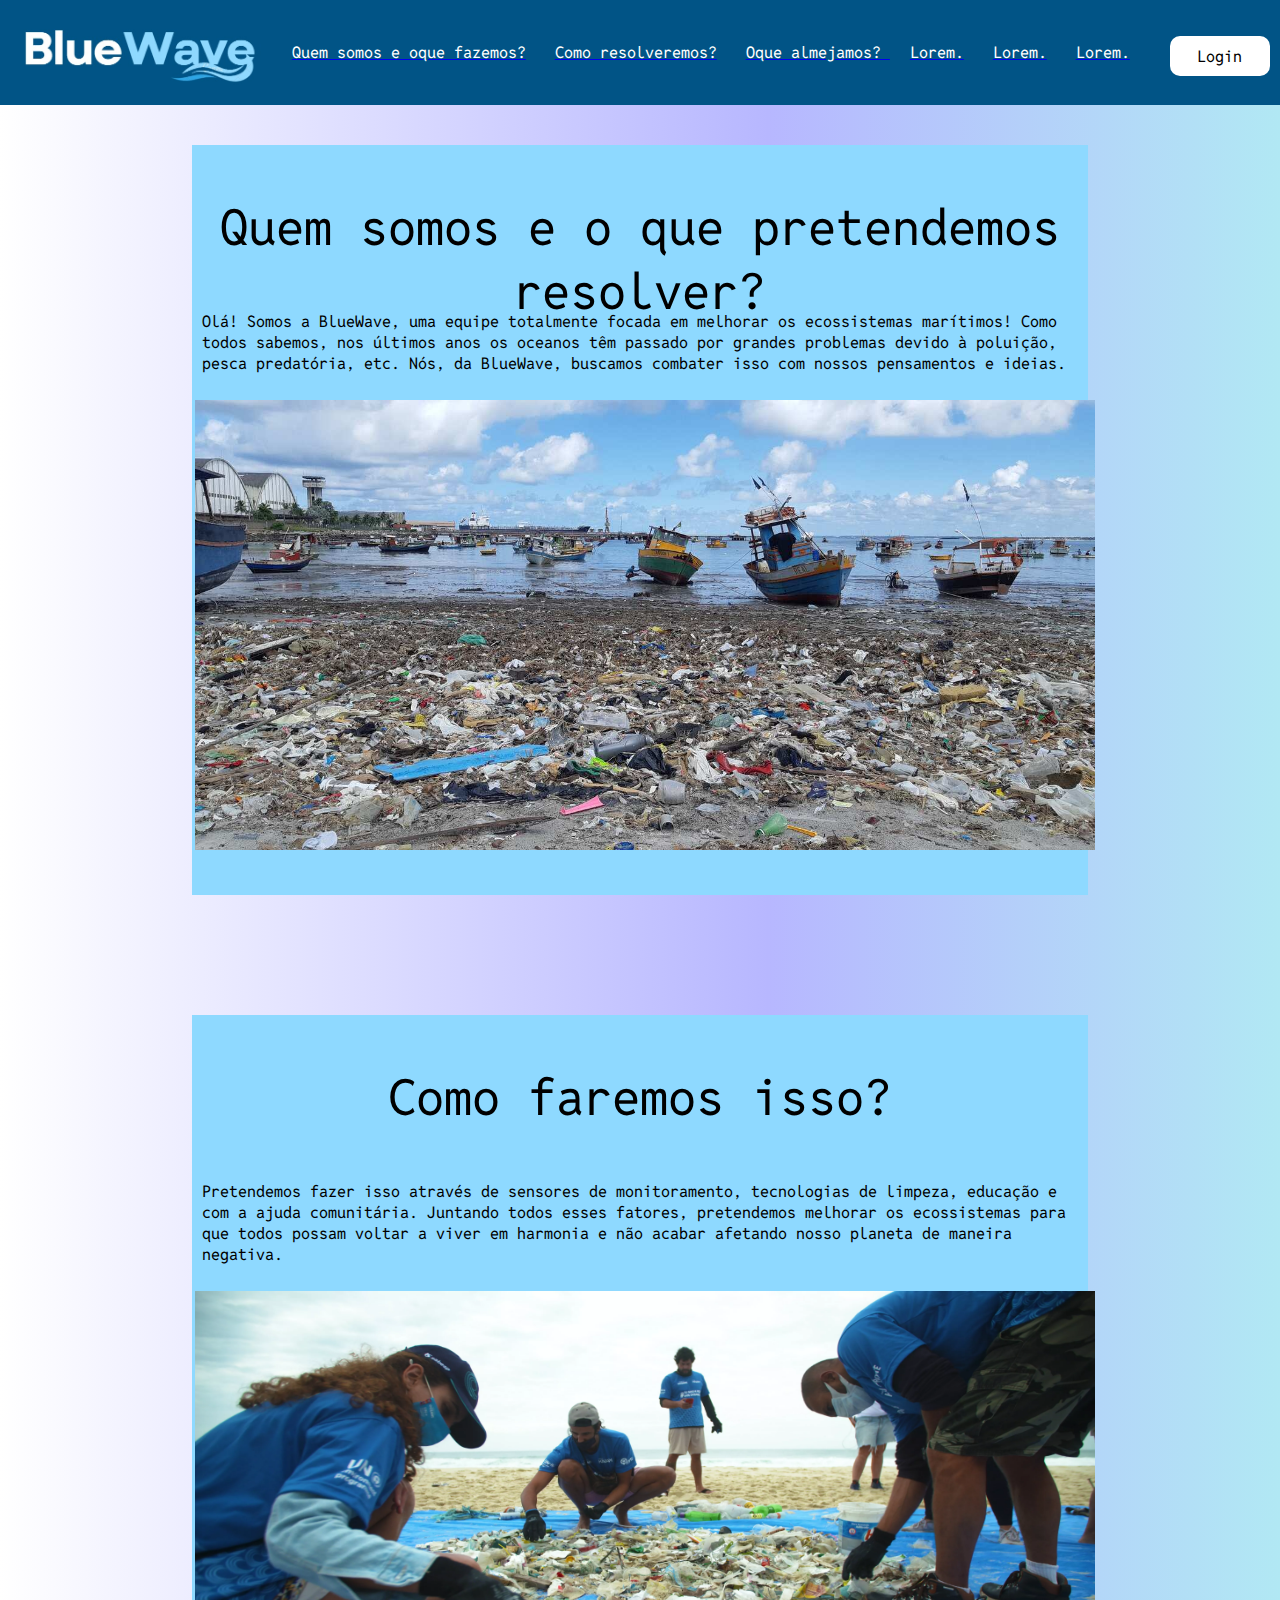
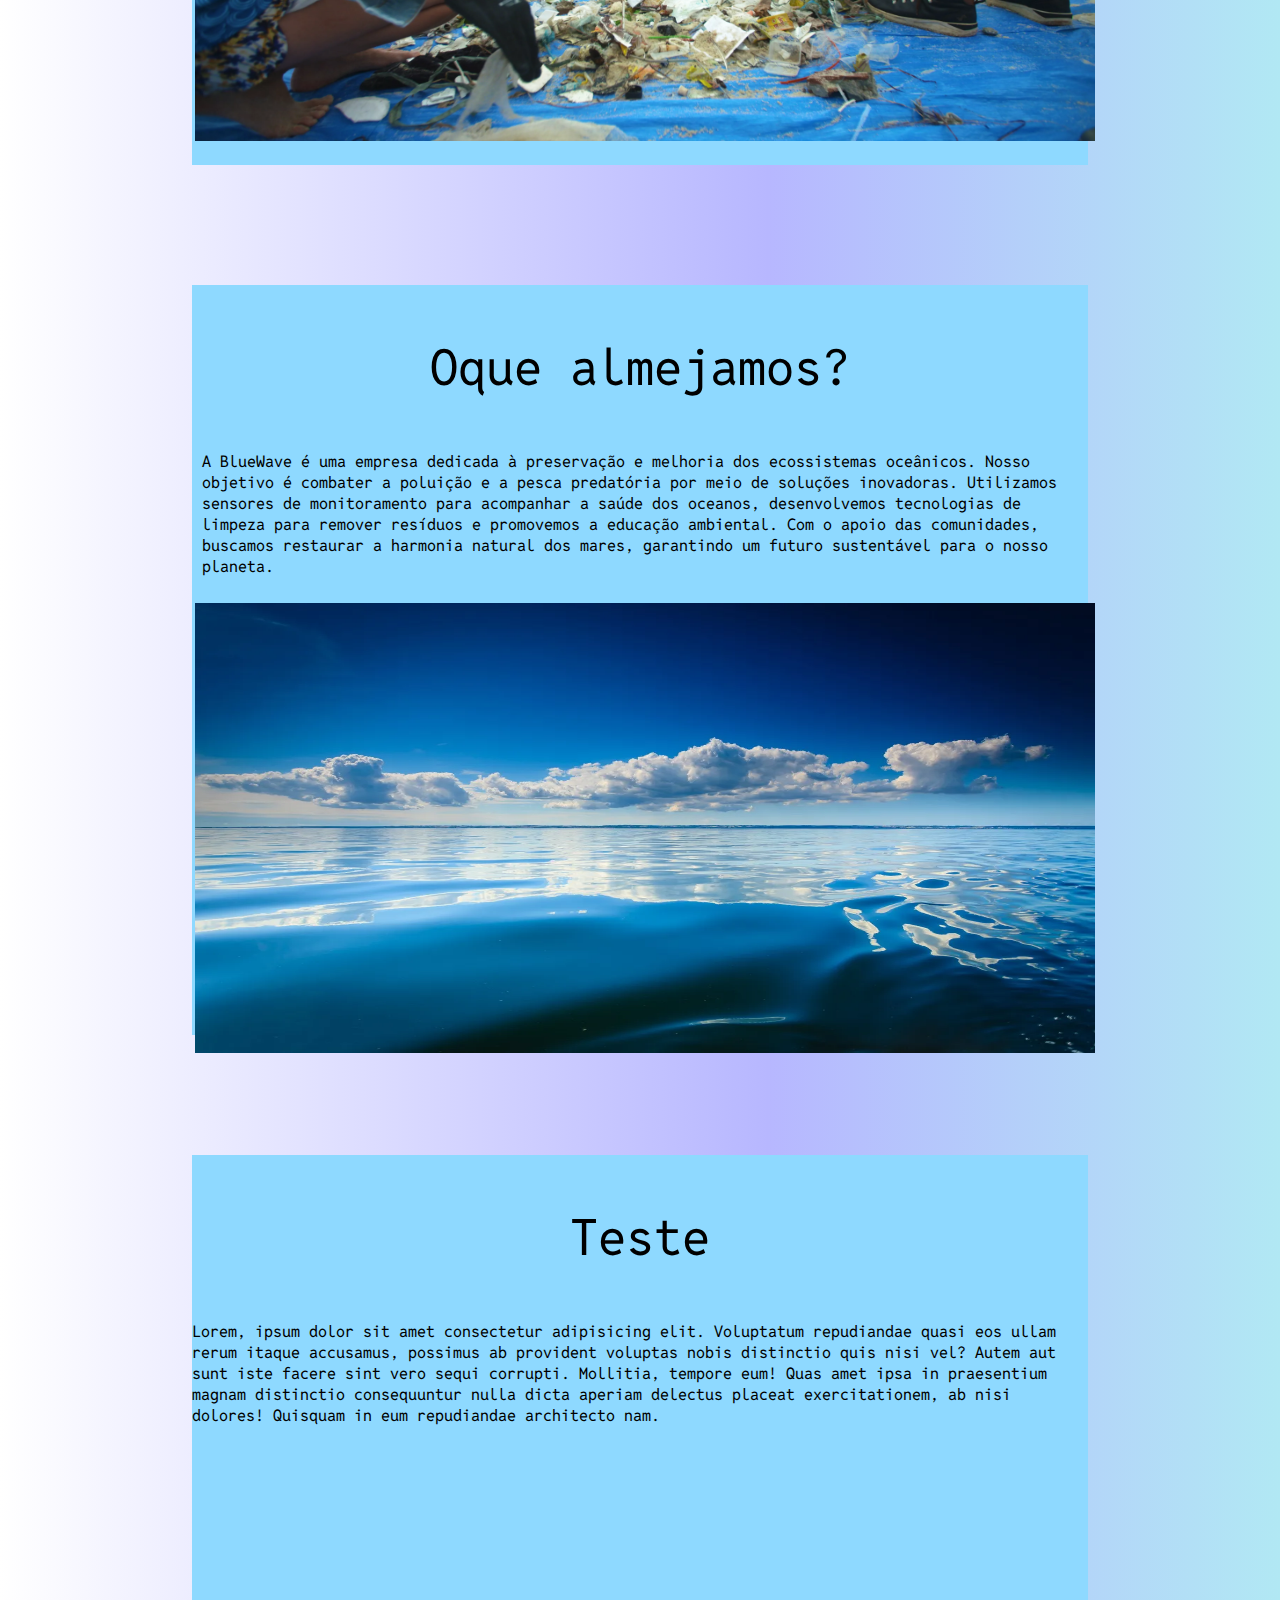
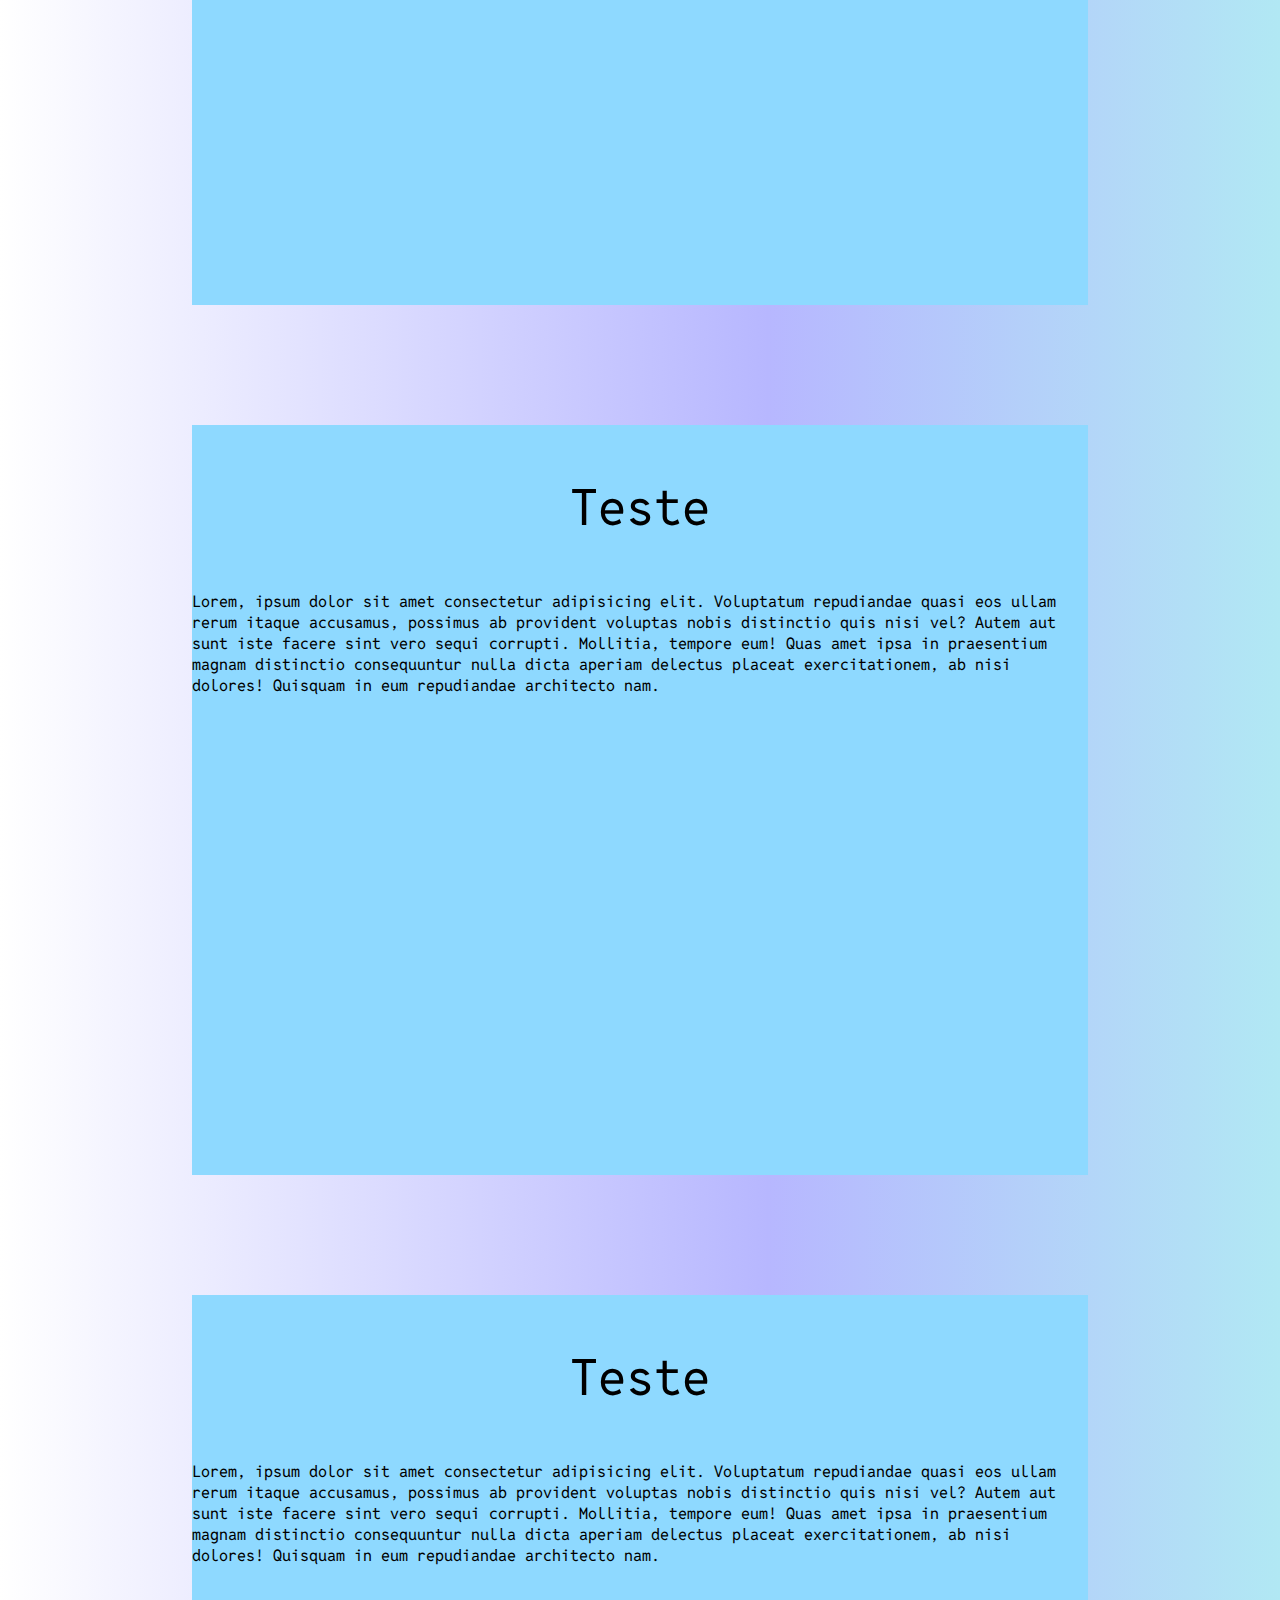
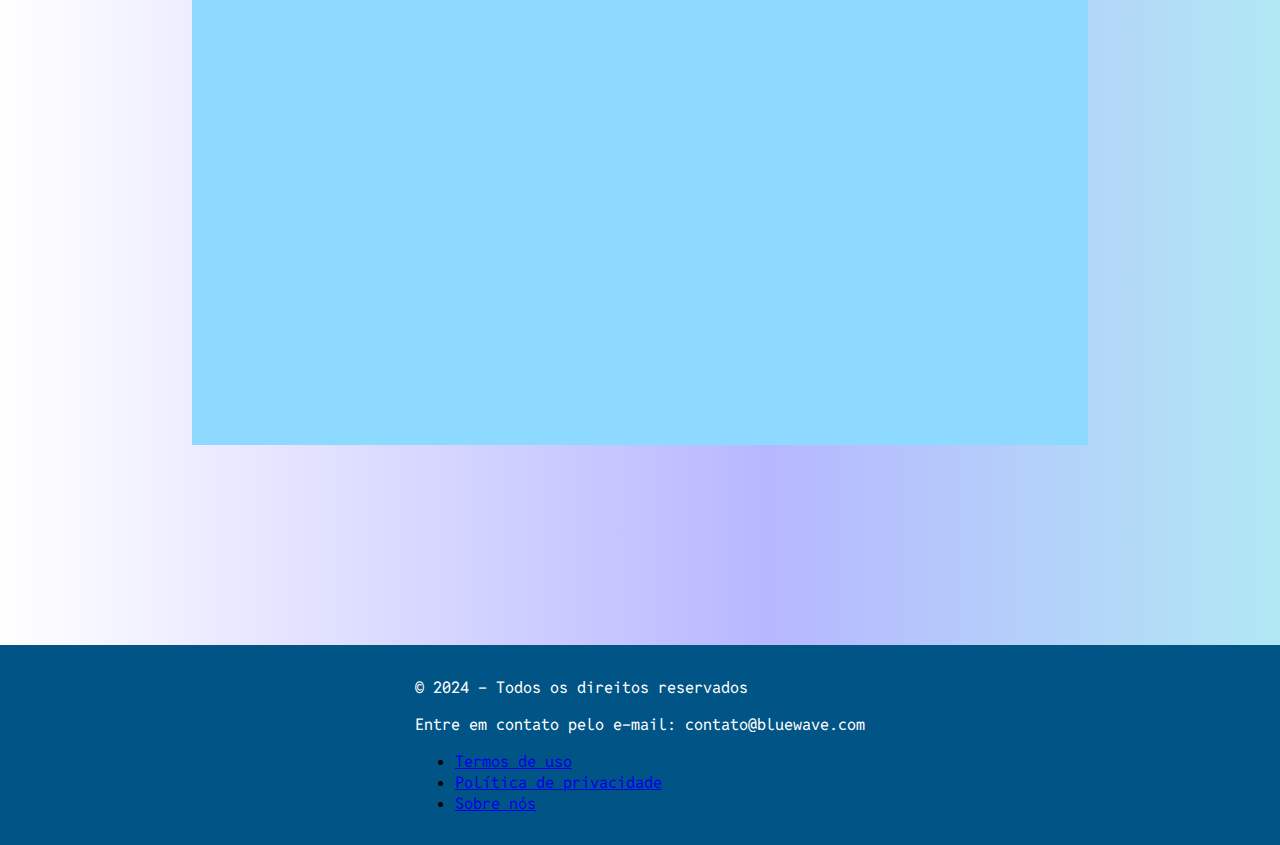
==== index.html @ 050159d0 "3 sections atualizadas 🤙" ====
<!DOCTYPE html>
<html lang="pt-BR">
<head>
    <meta charset="UTF-8">
    <meta name="viewport" content="width=device-width, initial-scale=1.0">
    <title>BlueWave Solutions</title>
    <link rel="stylesheet" href="css/style.css">
    <link rel="preconnect" href="https://fonts.googleapis.com">
    <link rel="preconnect" href="https://fonts.gstatic.com" crossorigin>
    <link href="https://fonts.googleapis.com/css2?family=Reddit+Mono:wght@200..900&display=swap" rel="stylesheet">
</head>
<body>
    <header class="headerlanding">
        <div>
            <img src="imagens/logo.jpeg" alt="Logo escrito BlueWave" class="logo">
        </div>
        <div>
            <nav>
                <ul>
                    <a href="#section1"><li>Quem somos e oque fazemos?</li></a>
                    <a href="#section2"><li>Como resolveremos?</li></a>
                    <a href="#section3"><li>Oque almejamos? </li></a>
                    <a href="#section4"><li>Lorem.</li></a>
                    <a href="#section5"><li>Lorem.</li></a>
                    <a href="#section6"><li>Lorem.</li></a>
                </ul>
            </nav>
        </div>
        <div>
            <div class="login">
                <p>Login</p>
            </div>
        </div>
    </header>
    <section class="landing" id="section1">
        <div class="container">
            <div class="title">
                <p>Quem somos e o que pretendemos resolver?</p>
            </div>
            <div class="text">
                <p>Olá! Somos a BlueWave, uma equipe totalmente focada em melhorar os ecossistemas marítimos! Como todos sabemos, nos últimos anos os oceanos têm passado por grandes problemas devido à poluição, pesca predatória, etc. Nós, da BlueWave, buscamos combater isso com nossos pensamentos e ideias.</p>
                <img src="imagens/imgsection1.jpg" alt="Imagem com oceano poluido" class="imgsec">
            </div>
    </section>
    <section class="landing2" id="section2">
        <div class="container">
            <div class="title">
                <p>Como faremos isso?</p>
            </div>
            <div class="text">
                <p>Pretendemos fazer isso através de sensores de monitoramento, tecnologias de limpeza, educação e com a ajuda comunitária. Juntando todos esses fatores, pretendemos melhorar os ecossistemas para que todos possam voltar a viver em harmonia e não acabar afetando nosso planeta de maneira negativa.</p>
                <img src="imagens/imgsection2.png" alt="Pessoas ajudando a melhorar o meio ambiente maritimo" class="imgsec">
            </div>
        </div>
    </section>
    <section class="landing2" id="section3">
        <div class="container">
            <div class="title">
                <p>Oque almejamos?</p>
            </div>
            <div class="text">
                <p>A BlueWave é uma empresa dedicada à preservação e melhoria dos ecossistemas oceânicos. Nosso objetivo é combater a poluição e a pesca predatória por meio de soluções inovadoras. Utilizamos sensores de monitoramento para acompanhar a saúde dos oceanos, desenvolvemos tecnologias de limpeza para remover resíduos e promovemos a educação ambiental. Com o apoio das comunidades, buscamos restaurar a harmonia natural dos mares, garantindo um futuro sustentável para o nosso planeta.</p>
                <img src="imagens/imgsection3.png" alt="Oceano" class="imgsec">
            </div>
        </div>
    </section>
    <section class="landing2" id="section4">
        <div class="container">
            <div class="title">
                <p>Teste</p>
            </div>
            <div>
                <p>Lorem, ipsum dolor sit amet consectetur adipisicing elit. Voluptatum repudiandae quasi eos ullam rerum itaque accusamus, possimus ab provident voluptas nobis distinctio quis nisi vel? Autem aut sunt iste facere sint vero sequi corrupti. Mollitia, tempore eum! Quas amet ipsa in praesentium magnam distinctio consequuntur nulla dicta aperiam delectus placeat exercitationem, ab nisi dolores! Quisquam in eum repudiandae architecto nam.</p>
            </div>
        </div>
    </section>
    <section class="landing2" id="section5">
        <div class="container">
            <div class="title">
                <p>Teste</p>
            </div>
            <div>
                <p>Lorem, ipsum dolor sit amet consectetur adipisicing elit. Voluptatum repudiandae quasi eos ullam rerum itaque accusamus, possimus ab provident voluptas nobis distinctio quis nisi vel? Autem aut sunt iste facere sint vero sequi corrupti. Mollitia, tempore eum! Quas amet ipsa in praesentium magnam distinctio consequuntur nulla dicta aperiam delectus placeat exercitationem, ab nisi dolores! Quisquam in eum repudiandae architecto nam.</p>
            </div>
        </div>
    </section>
    <section class="landing2" id="section6">
        <div class="container">
            <div class="title">
                <p>Teste</p>
            </div>
            <div>
                <p>Lorem, ipsum dolor sit amet consectetur adipisicing elit. Voluptatum repudiandae quasi eos ullam rerum itaque accusamus, possimus ab provident voluptas nobis distinctio quis nisi vel? Autem aut sunt iste facere sint vero sequi corrupti. Mollitia, tempore eum! Quas amet ipsa in praesentium magnam distinctio consequuntur nulla dicta aperiam delectus placeat exercitationem, ab nisi dolores! Quisquam in eum repudiandae architecto nam.</p>
            </div>
        </div>
    </section>
    <footer class="footerlanding">
        <div>
            <p>&copy; 2024 - Todos os direitos reservados</p>
            <p>Entre em contato pelo e-mail: contato@bluewave.com</p>
            <div class="kk">
            <ul>
                <li><a href="#" class="ss">Termos de uso</a></li>
                <li><a href="#" class="ss">Política de privacidade</a></li>
                <li><a href="sobre.html" class="ss">Sobre nós</a></li>
            </ul>
        </div>
        </div>
    </footer>
    <script src="javascript/script.js"></script>
</body>
</html>
---- css/style.css ----
body {
    margin: 0;
    padding: 0;
    padding-top: 120px;
    background: linear-gradient(90deg, rgba(255,255,255,1) 0%, rgba(183,183,255,1) 60%, rgba(177,232,244,1) 100%);
    font-family: 'Reddit Mono', sans-serif;
}

.headerlanding{
    display: flex;
    position: fixed;
    width: 100%;
    margin: 0;
    padding: 0;
    top: 0;
    left: 0;
    background-color: #015486;
    justify-content: space-around;
    align-items: center;
}

nav ul {
    list-style-type: none;
    margin: 0;
    padding: 0;
}

nav li {
    display: inline;
    margin-right: 20px;
    color: #fff;
}

.logo {
    height: 100px;
}

.footerlanding {
    width: 100%;
    margin-top: 200px;
    background-color: #015486;
    height: 200px;
    margin-left: 0;
    display: flex;
    justify-content: space-around;
    align-items: center;
}

.footerlanding p {
    color: #fff;
}

.landing {
    display: flex;
    justify-content: space-around;
    margin-top: 25px;
}

.container {
    width: 70%;
    background-color: #8ed9ff;
    height: 750px;
}

.title{
    height: 100px;
    text-align: center;
}

.title p{
    font-size: 50px;
}

.landing2 {
    display: flex;
    justify-content: space-around;
    margin-top: 120px;
}

header p{
    padding-top: 10px;
    color: black;
}

.login{
    margin-bottom: 10px;
    text-align: center;
    align-items: center;
    background-color: #fff;
    height: 40px;
    width: 100px;
    border-radius: 10px;
}

.login:hover{
    background-color: #c2bfbf;
    transition: 0.5s;
}

header li:hover{
    color: #c2bfbf;
    transition: 0.5s;
}

.imgsec{
    width: 900px;
    margin-top: 10px;
    height: 450px;
}

.text {
    display: flex;
    align-items: center;
    flex-direction: column;
    margin-left: 10px   ;
}
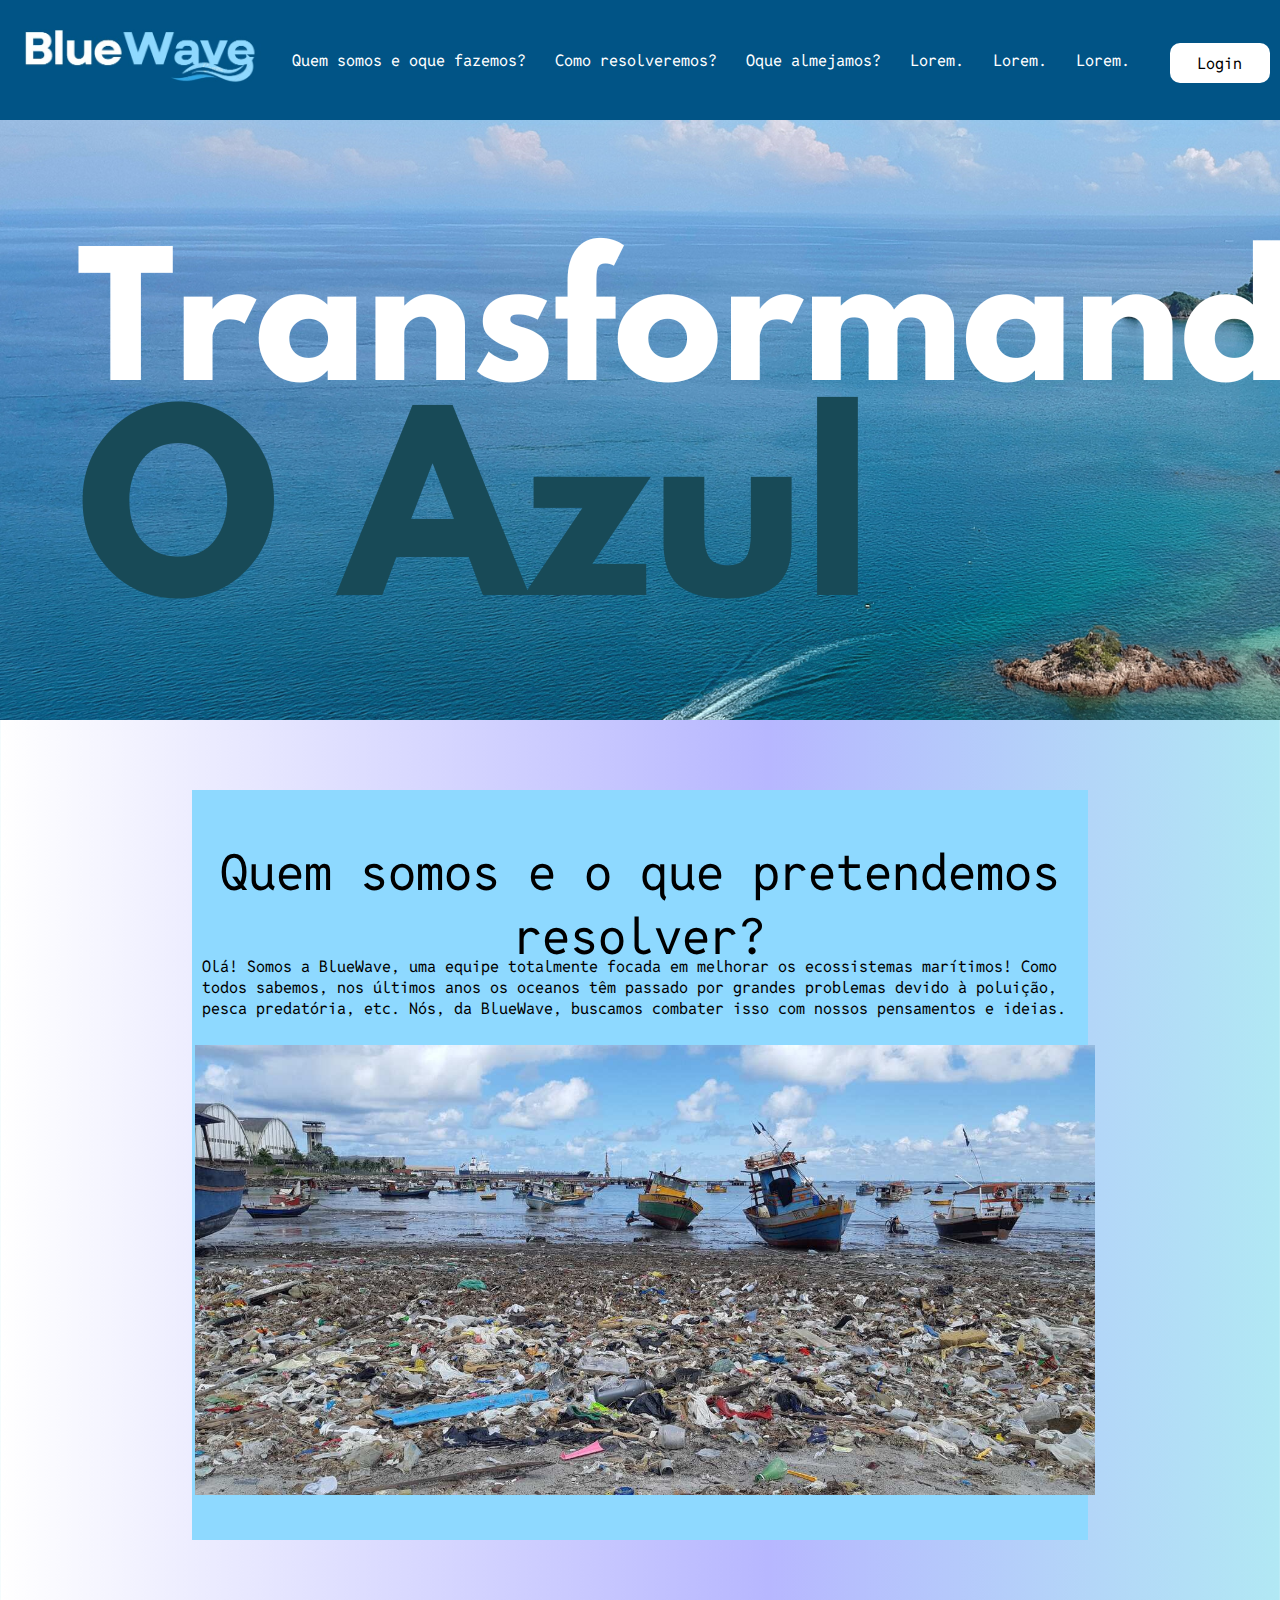
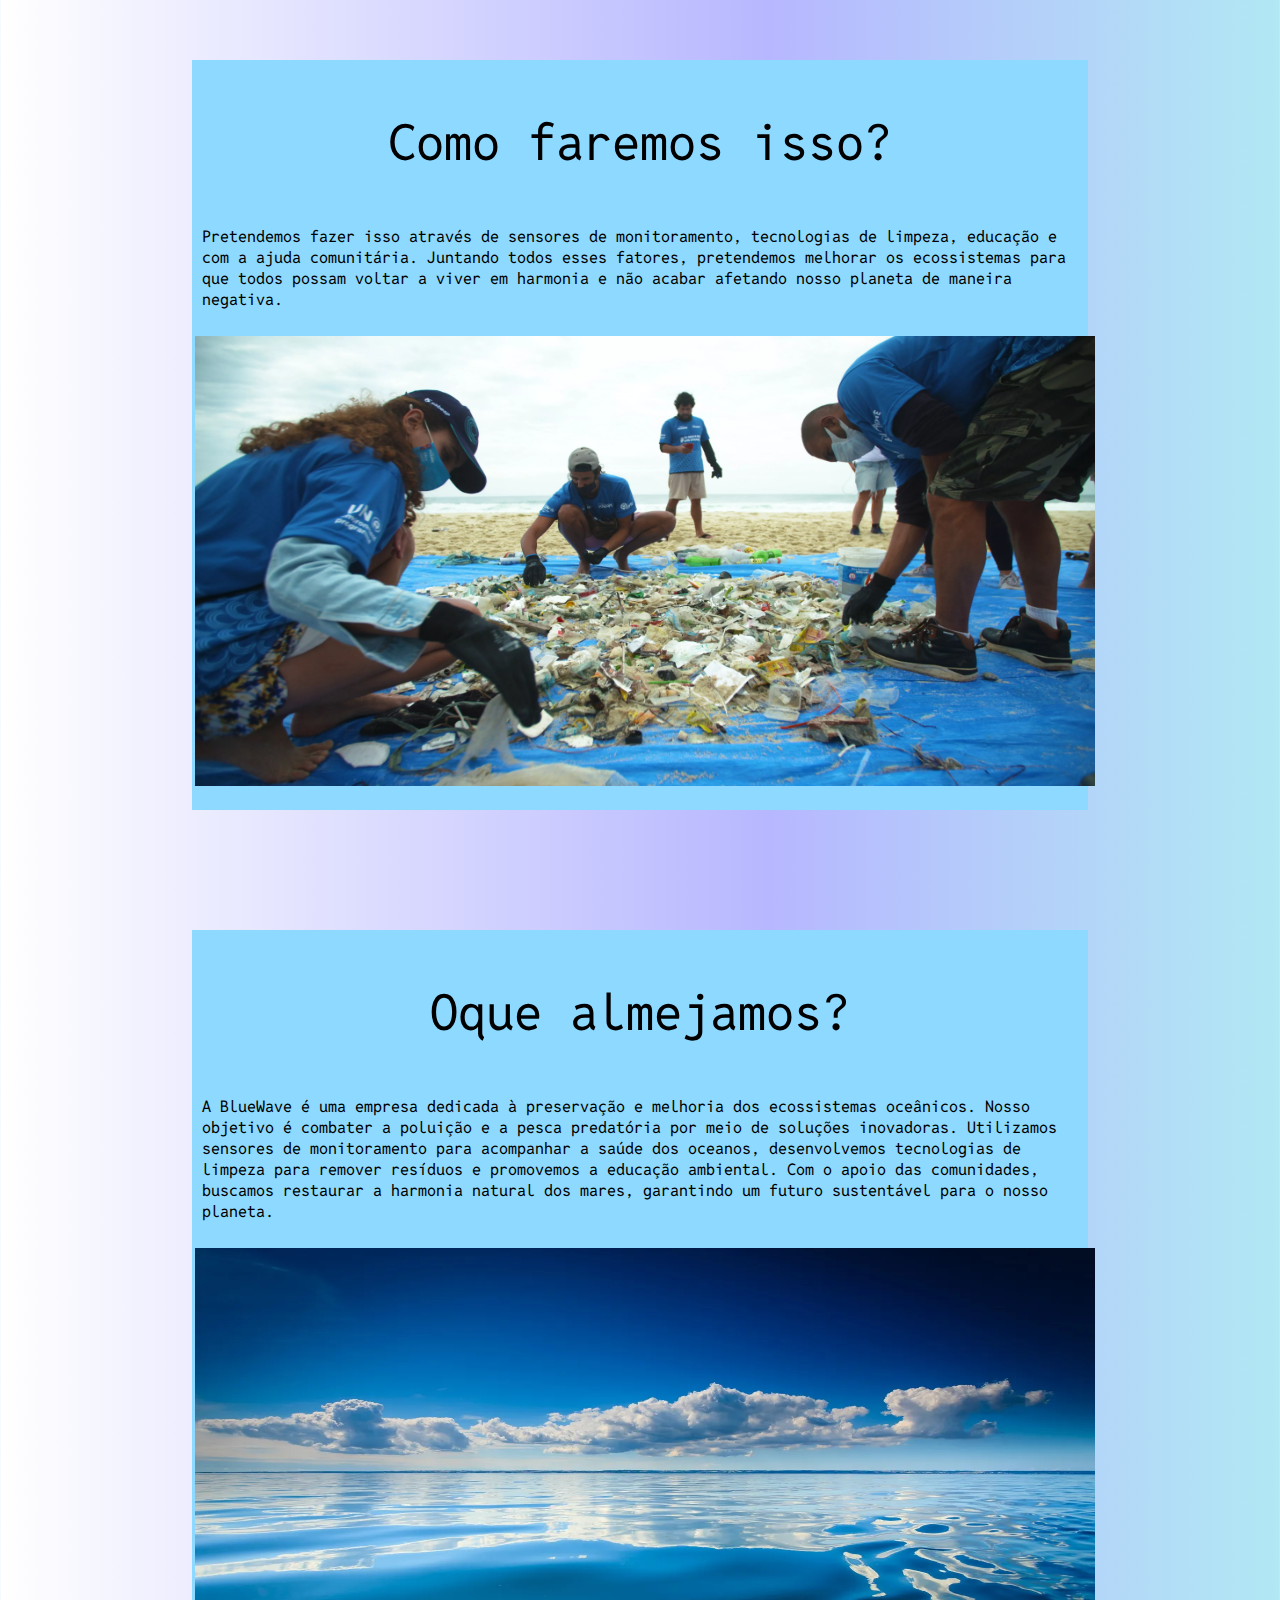
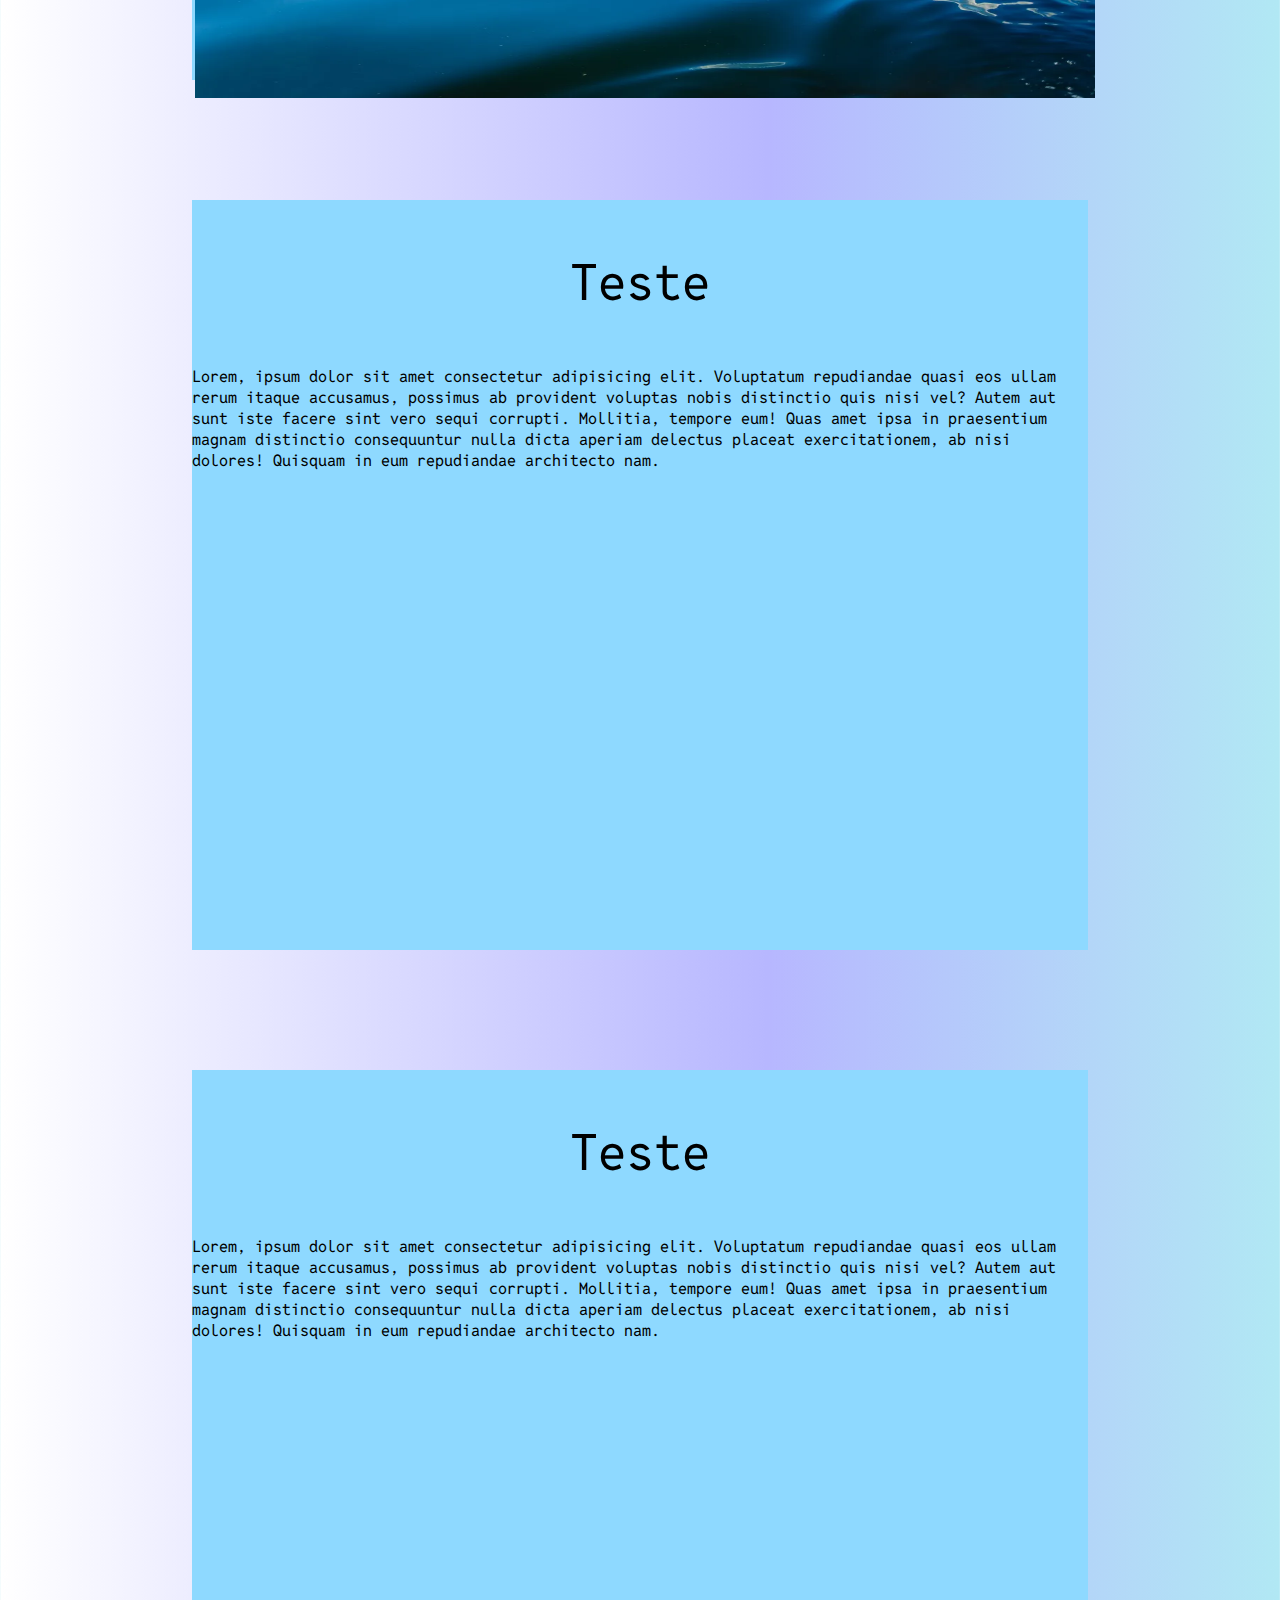
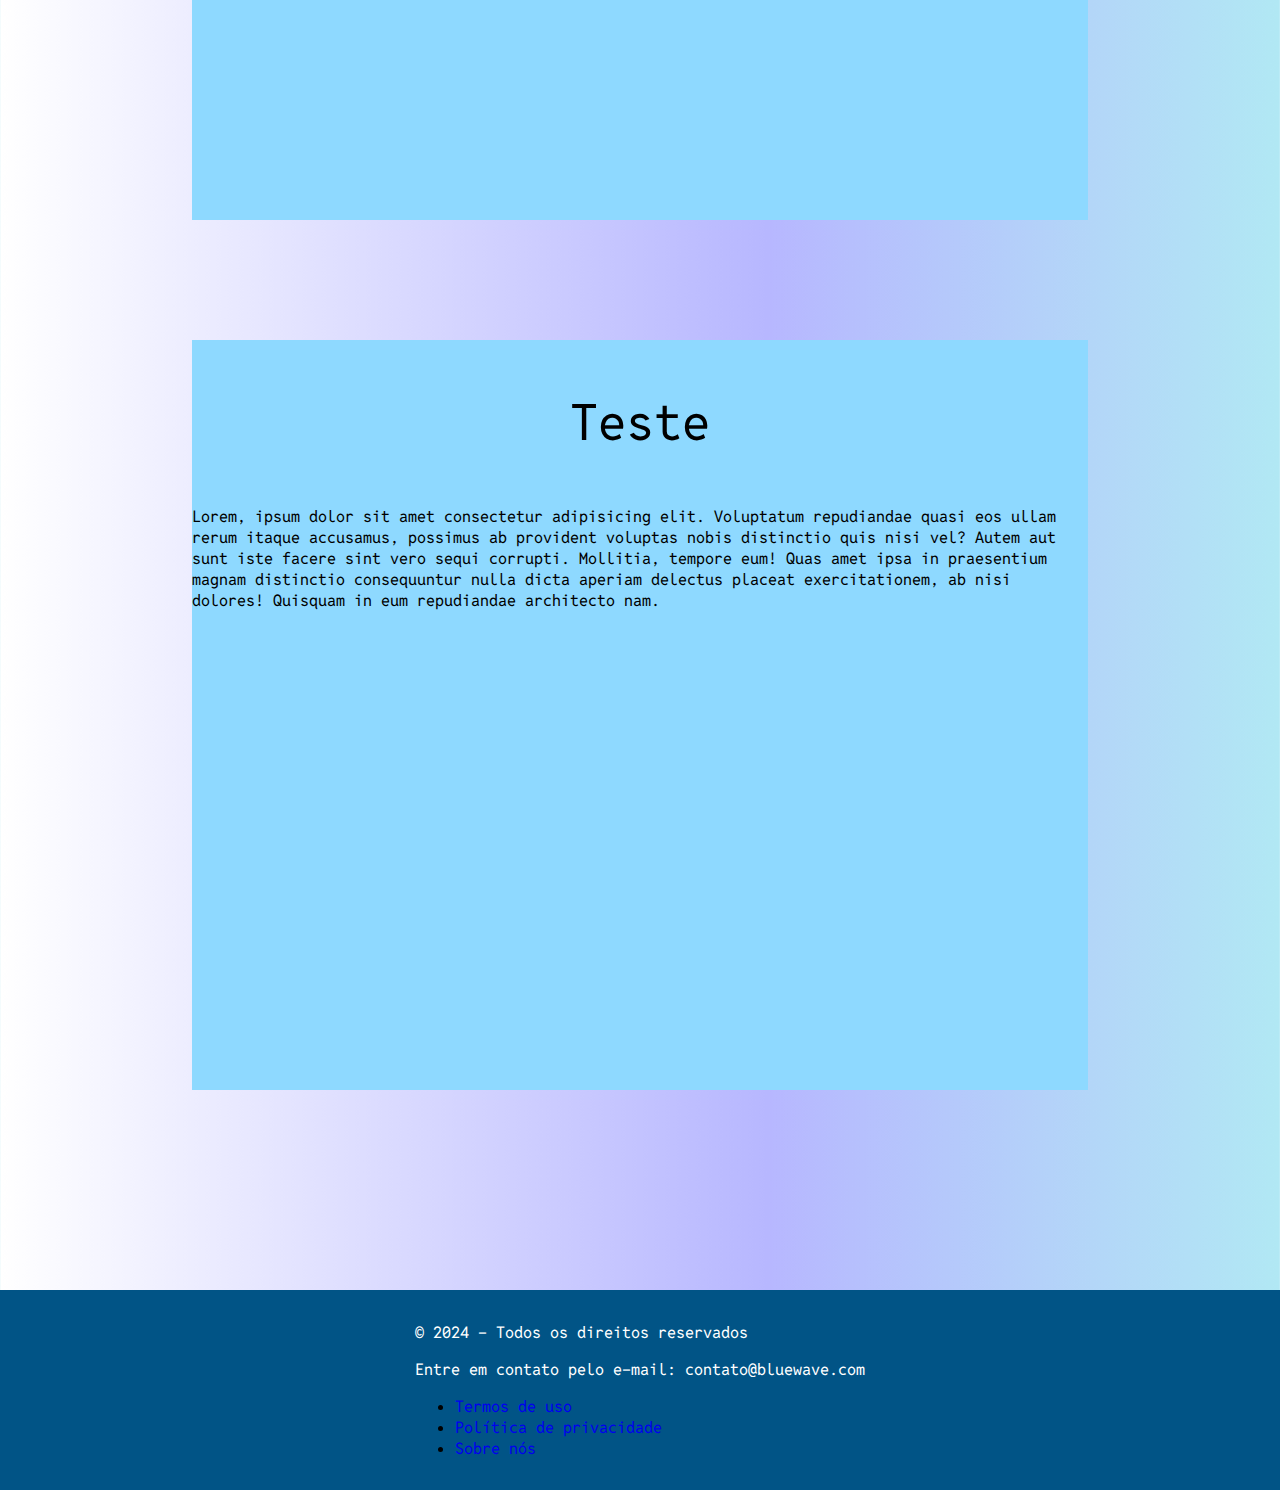
==== commit 06c2dbaa: "banner e scroll behavior" ====
--- a/index.html
+++ b/index.html
@@ -11,7 +11,7 @@
 </head>
 <body>
     <header class="headerlanding">
-        <div>
+        <div class="banner">
             <img src="imagens/logo.jpeg" alt="Logo escrito BlueWave" class="logo">
         </div>
         <div>
@@ -32,6 +32,9 @@
             </div>
         </div>
     </header>
+    <div>
+        <img src="imagens/Banner.png" alt="Slogan Transformando O Azul">
+    </div>
     <section class="landing" id="section1">
         <div class="container">
             <div class="title">
--- a/css/style.css
+++ b/css/style.css
@@ -1,3 +1,7 @@
+html{
+    scroll-behavior: smooth;
+}
+
 body {
     margin: 0;
     padding: 0;
@@ -53,7 +57,7 @@
 .landing {
     display: flex;
     justify-content: space-around;
-    margin-top: 25px;
+    margin-top: 65px;
 }
 
 .container {
@@ -115,3 +119,11 @@
     margin-left: 10px   ;
 }
 
+.banner{
+    margin-bottom: 15px;
+}
+
+a {
+    text-decoration: none;
+}
+
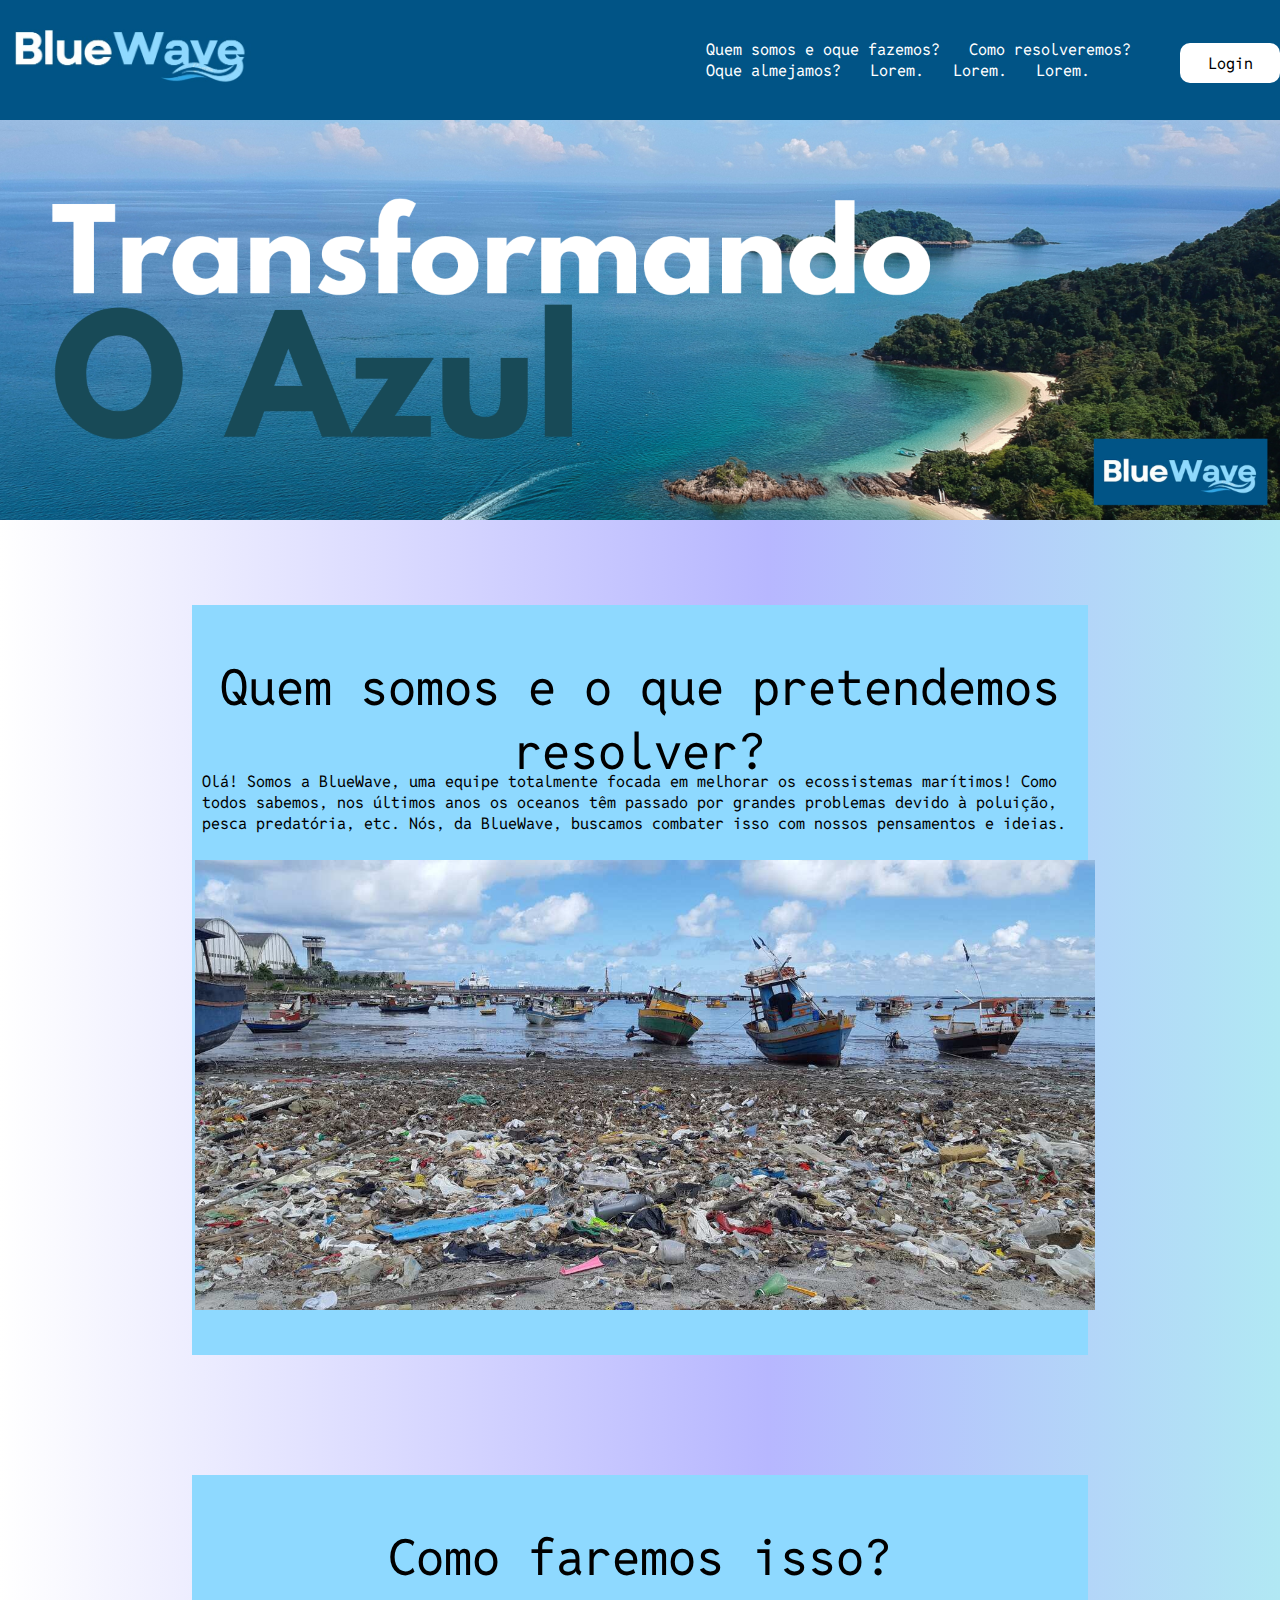
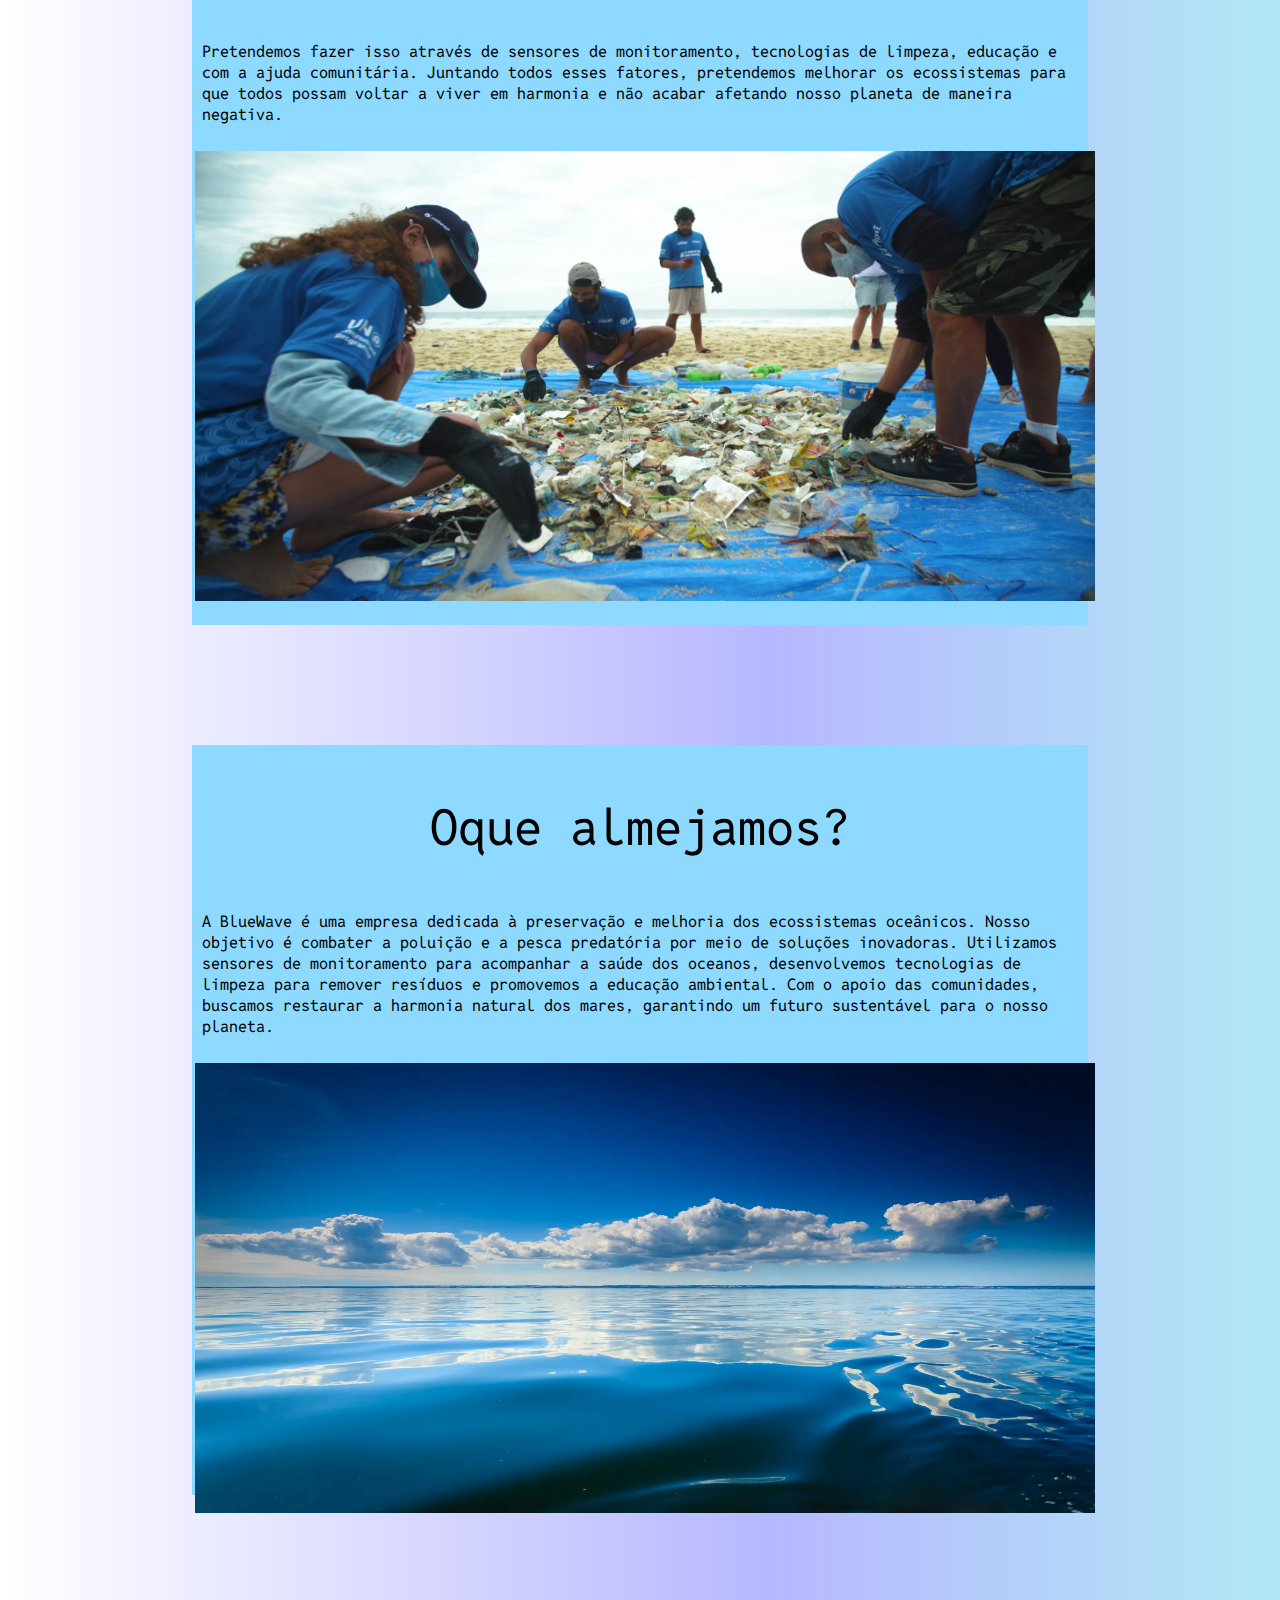
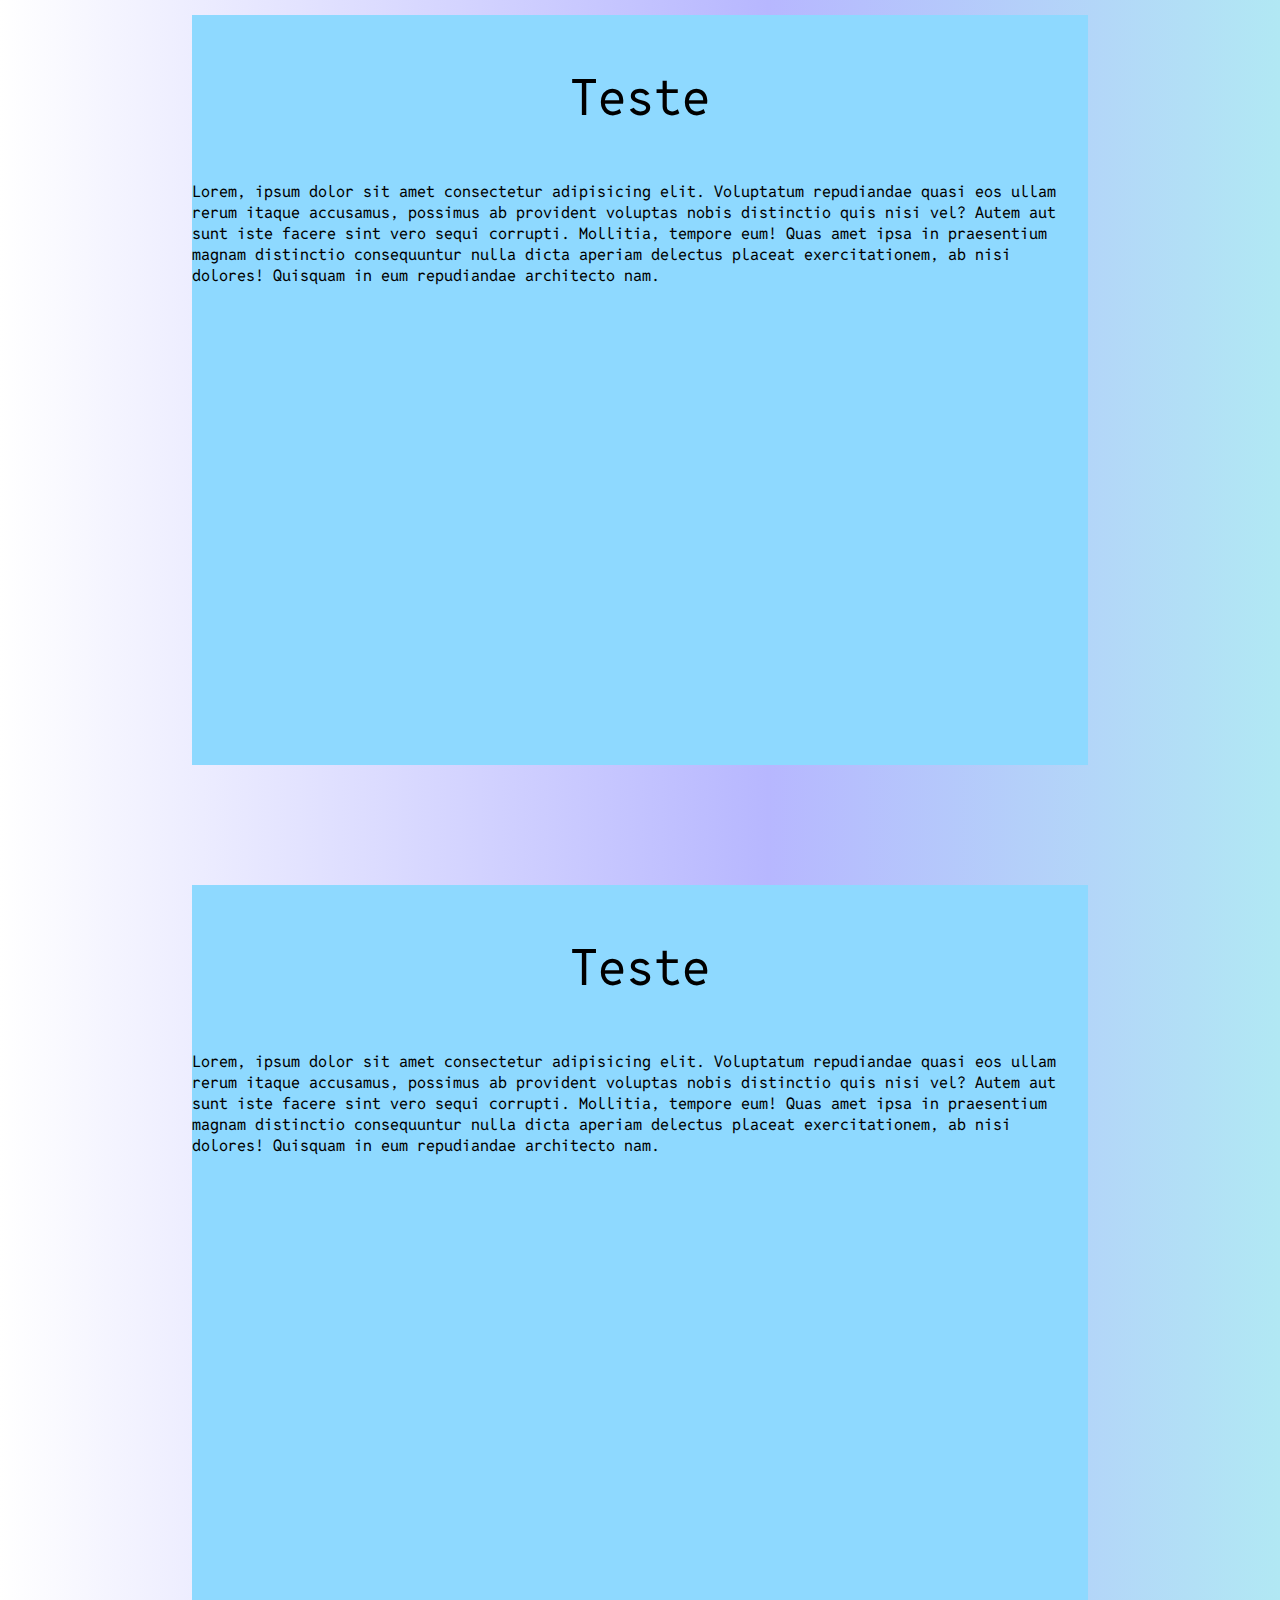
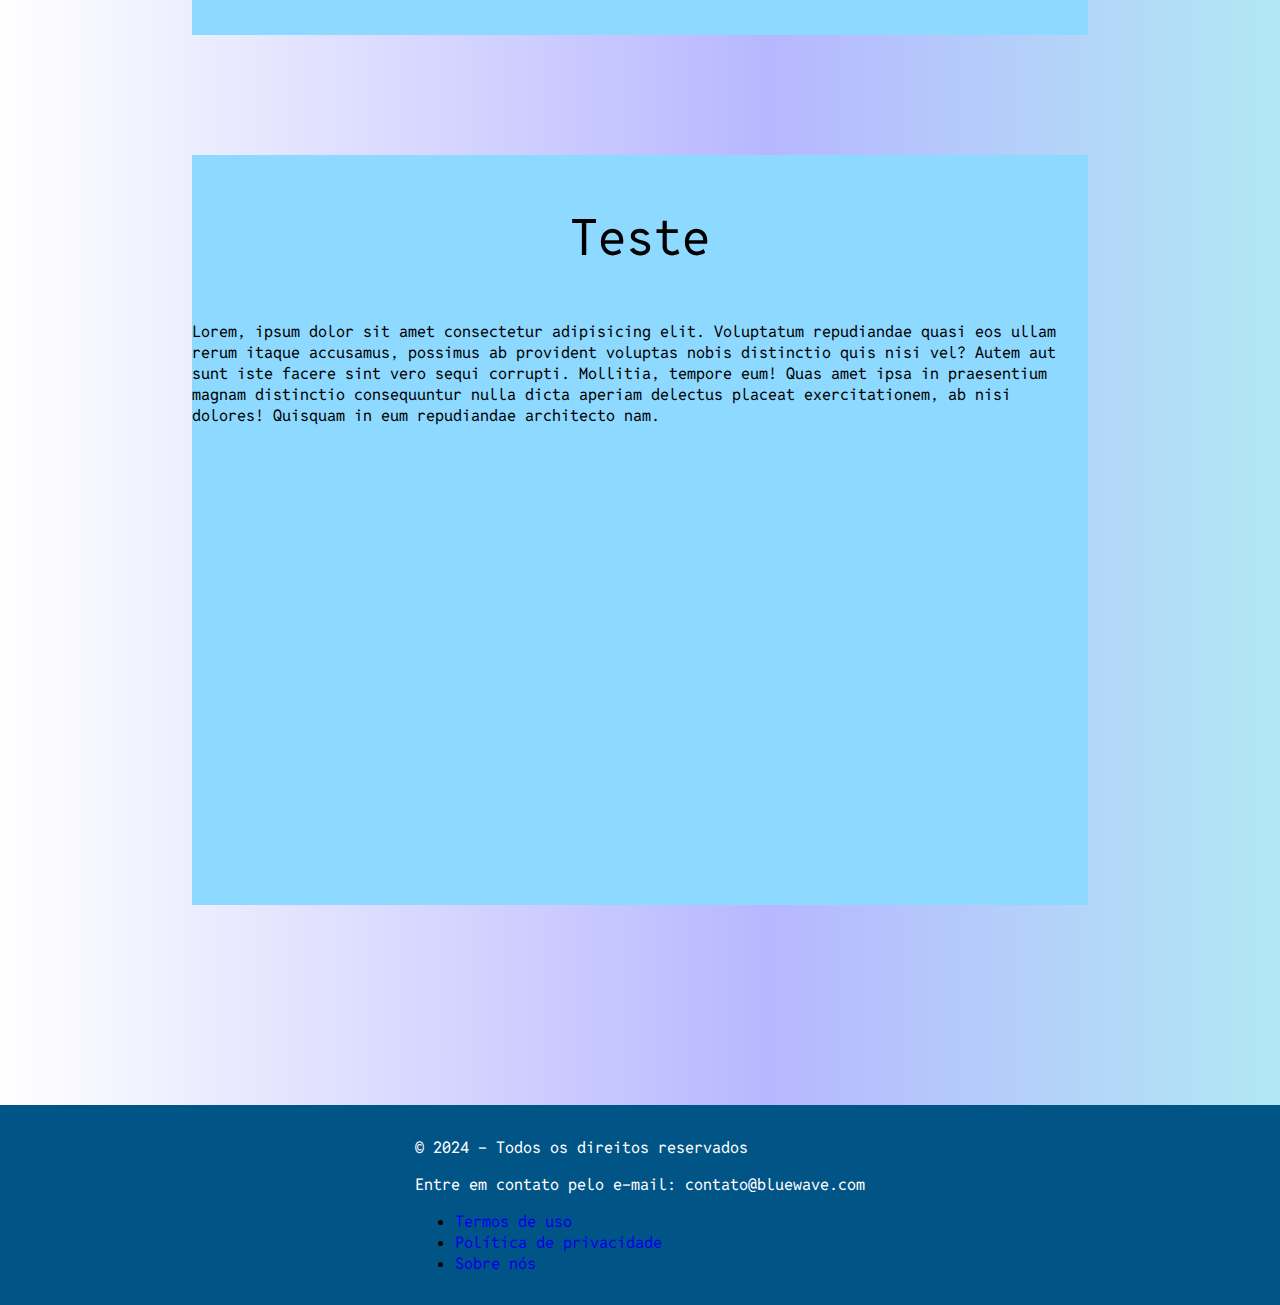
==== commit 300c76e2: "bug" ====
--- a/index.html
+++ b/index.html
@@ -33,7 +33,7 @@
         </div>
     </header>
     <div>
-        <img src="imagens/Banner.png" alt="Slogan Transformando O Azul">
+        <img src="imagens/Banner.png" alt="Slogan Transformando O Azul" class="banner">
     </div>
     <section class="landing" id="section1">
         <div class="container">
--- a/css/style.css
+++ b/css/style.css
@@ -127,3 +127,7 @@
     text-decoration: none;
 }
 
+.banner {
+    width: 100%;
+}
+
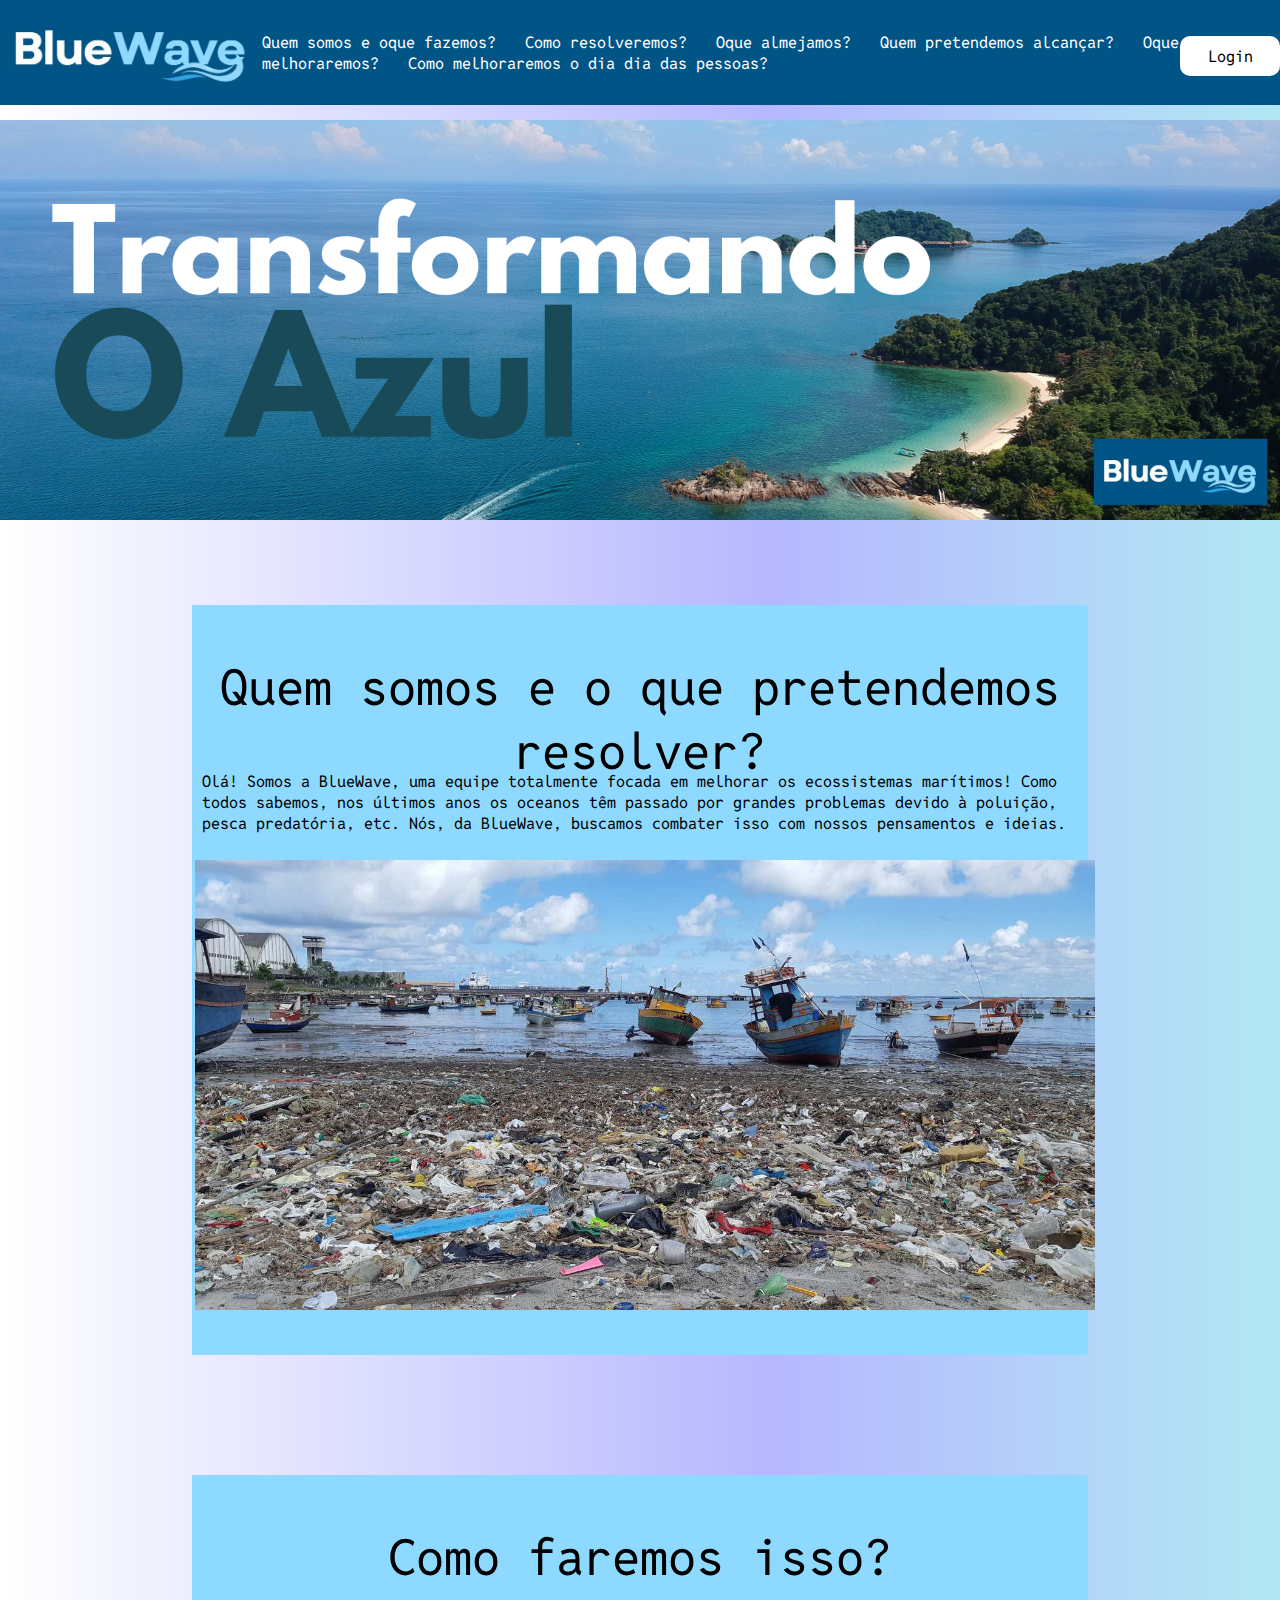
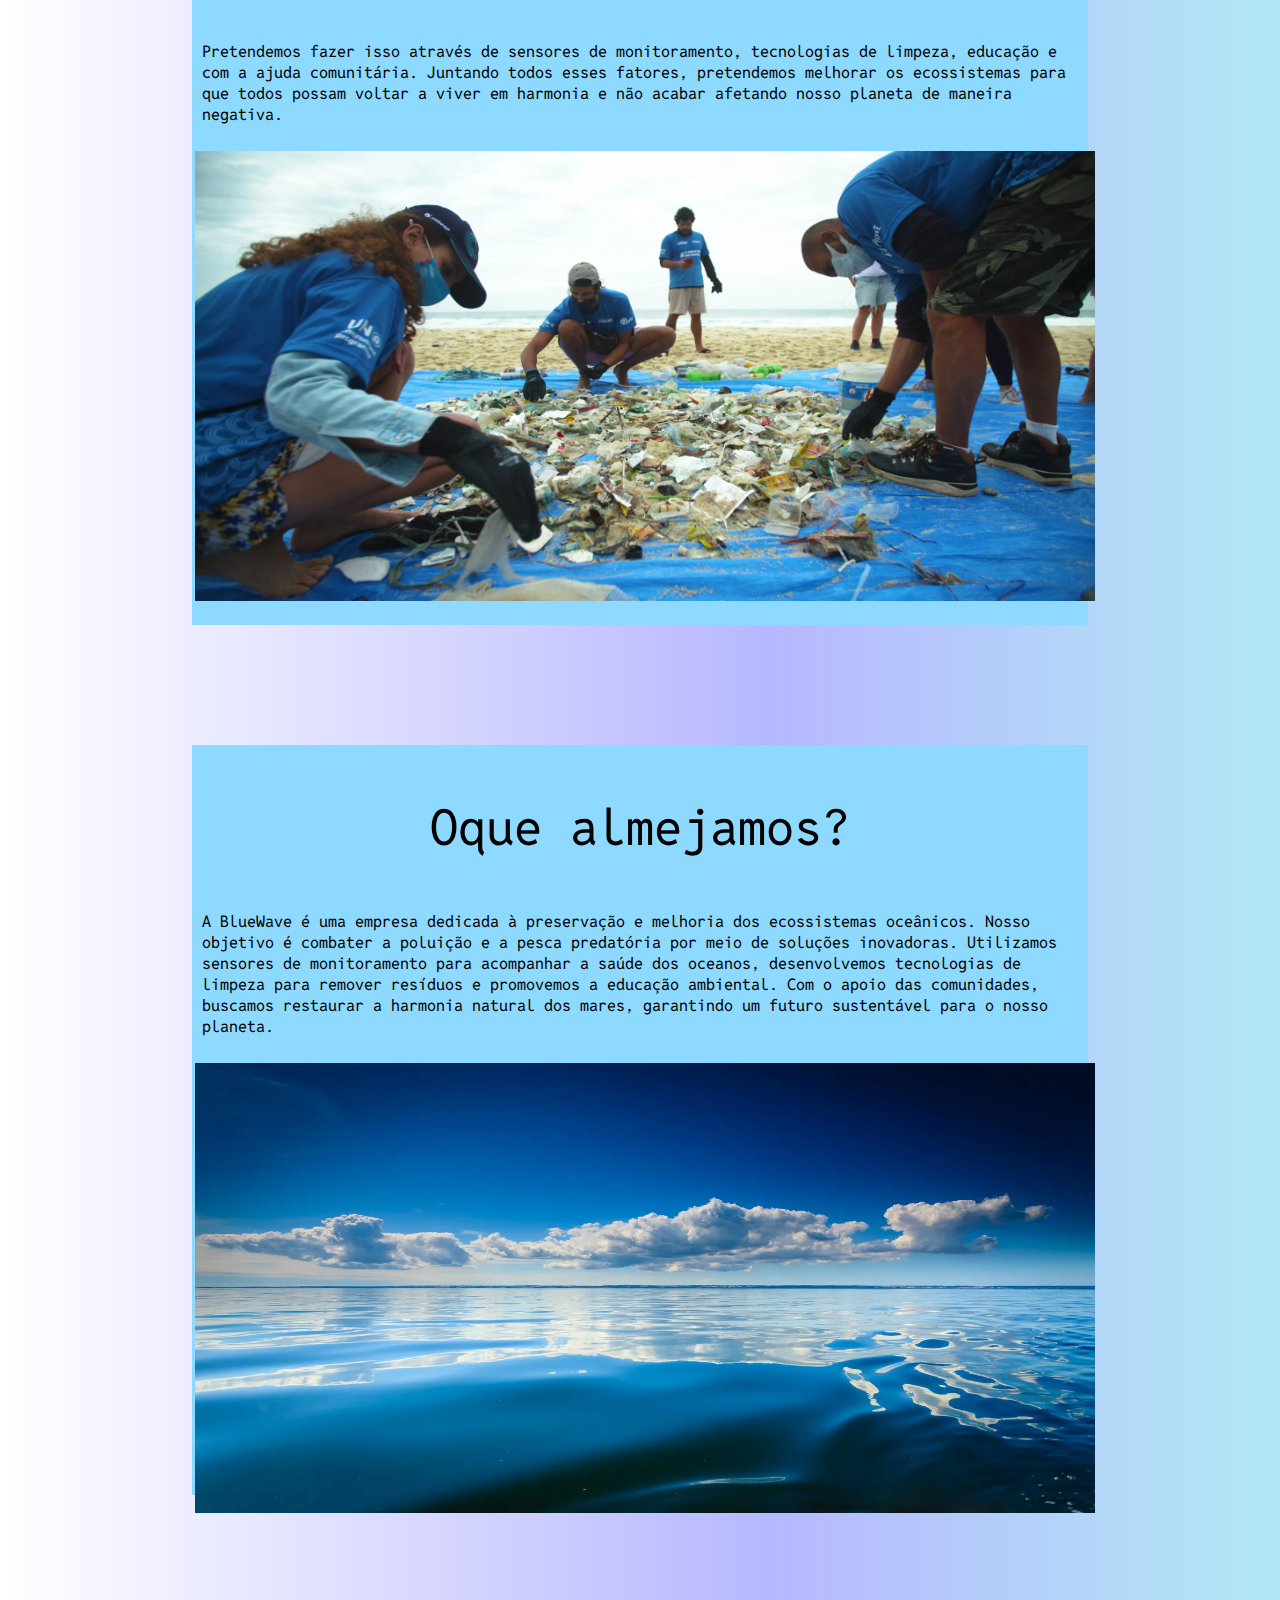
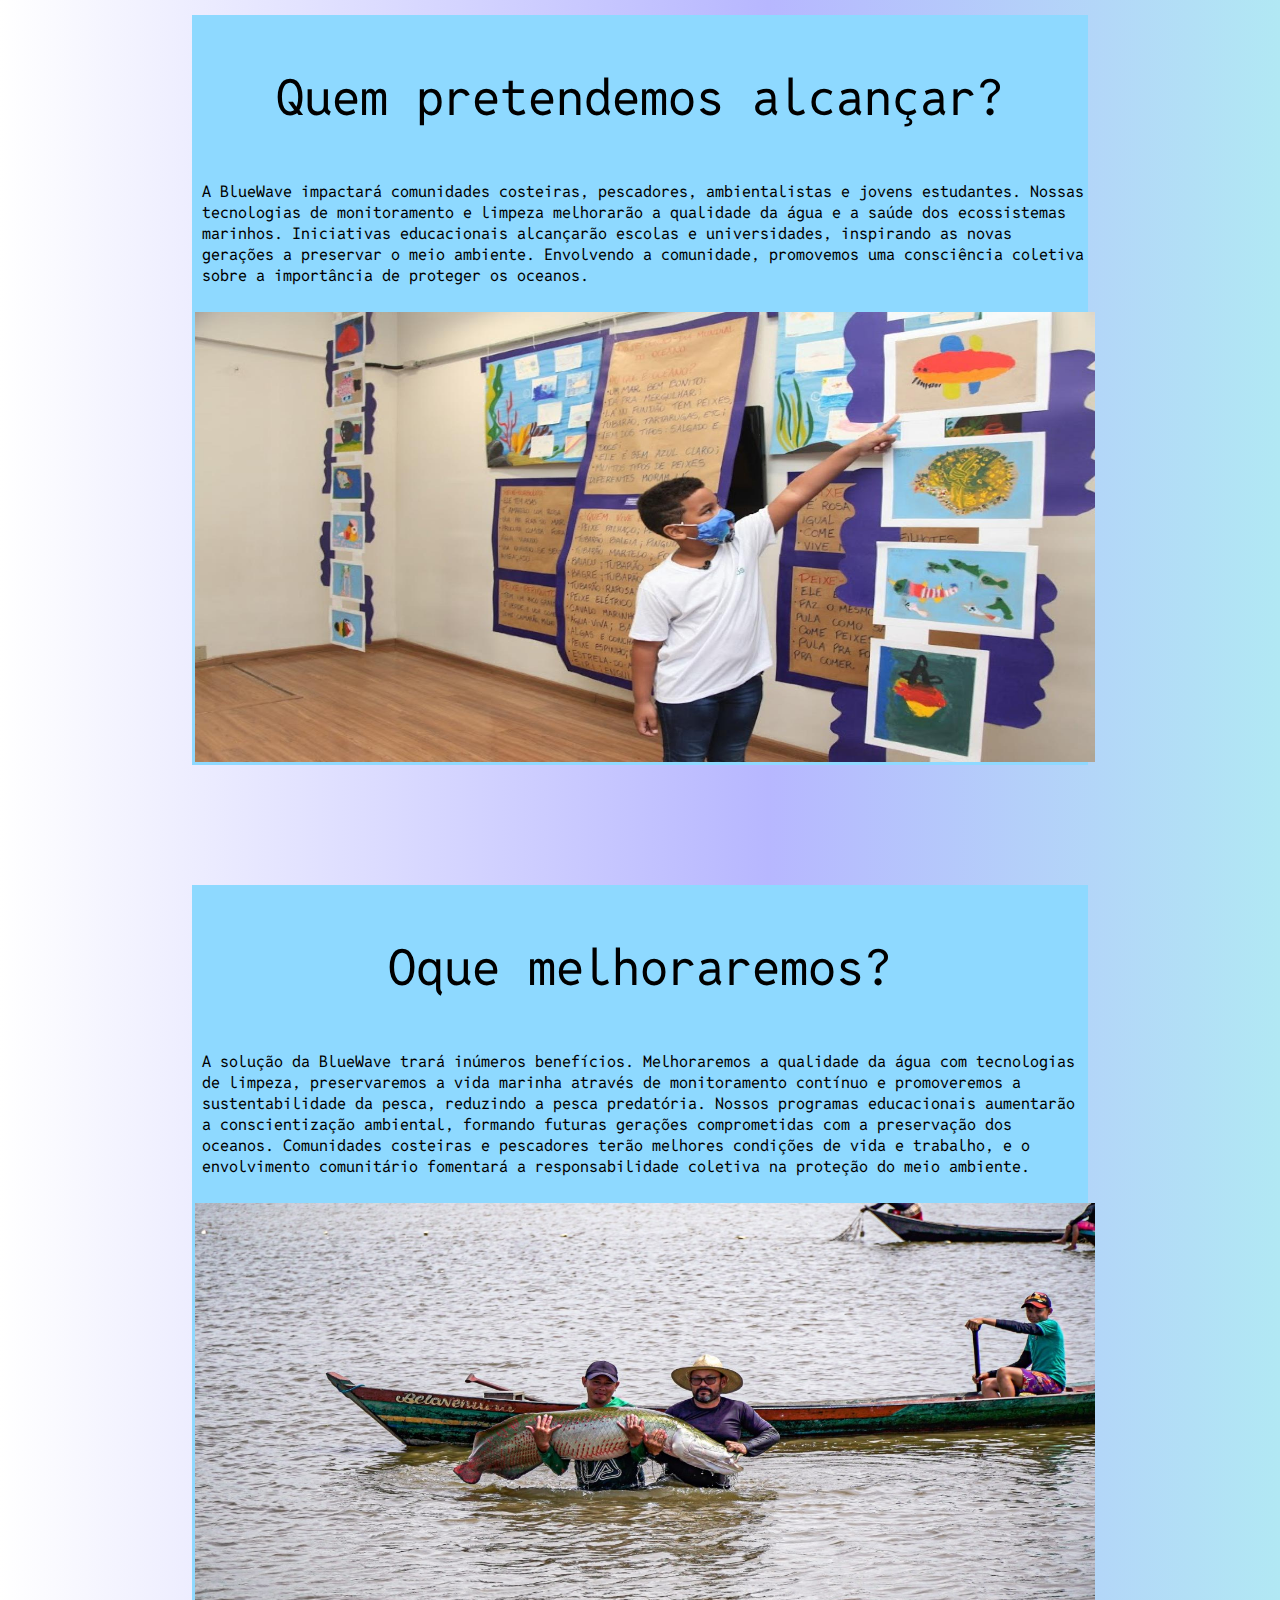
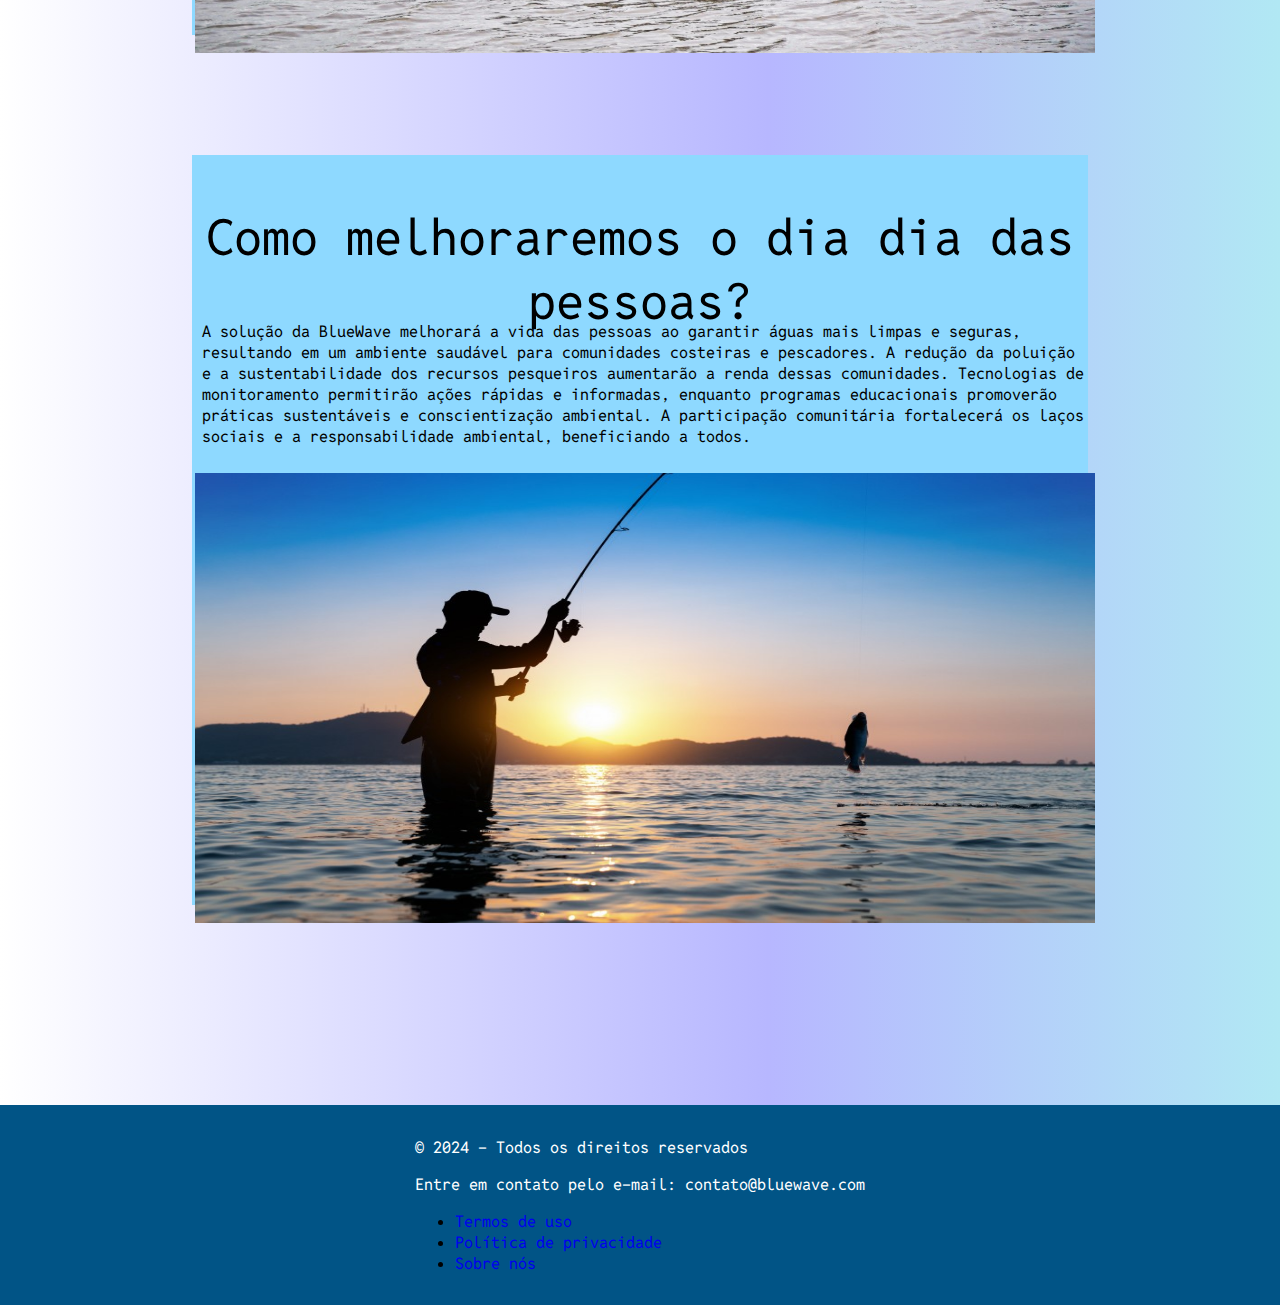
==== commit 25f89786: "landing finalizada" ====
--- a/index.html
+++ b/index.html
@@ -20,9 +20,9 @@
                     <a href="#section1"><li>Quem somos e oque fazemos?</li></a>
                     <a href="#section2"><li>Como resolveremos?</li></a>
                     <a href="#section3"><li>Oque almejamos? </li></a>
-                    <a href="#section4"><li>Lorem.</li></a>
-                    <a href="#section5"><li>Lorem.</li></a>
-                    <a href="#section6"><li>Lorem.</li></a>
+                    <a href="#section4"><li>Quem pretendemos alcançar?</li></a>
+                    <a href="#section5"><li>Oque melhoraremos?</li></a>
+                    <a href="#section6"><li>Como melhoraremos o dia dia das pessoas?</li></a>
                 </ul>
             </nav>
         </div>
@@ -33,7 +33,7 @@
         </div>
     </header>
     <div>
-        <img src="imagens/Banner.png" alt="Slogan Transformando O Azul" class="banner">
+        <img src="imagens/Banner.png" alt="Slogan Transformando O Azul" class="bannner">
     </div>
     <section class="landing" id="section1">
         <div class="container">
@@ -70,30 +70,33 @@
     <section class="landing2" id="section4">
         <div class="container">
             <div class="title">
-                <p>Teste</p>
+                <p>Quem pretendemos alcançar?</p>
             </div>
-            <div>
-                <p>Lorem, ipsum dolor sit amet consectetur adipisicing elit. Voluptatum repudiandae quasi eos ullam rerum itaque accusamus, possimus ab provident voluptas nobis distinctio quis nisi vel? Autem aut sunt iste facere sint vero sequi corrupti. Mollitia, tempore eum! Quas amet ipsa in praesentium magnam distinctio consequuntur nulla dicta aperiam delectus placeat exercitationem, ab nisi dolores! Quisquam in eum repudiandae architecto nam.</p>
+            <div class="text">
+                <p>A BlueWave impactará comunidades costeiras, pescadores, ambientalistas e jovens estudantes. Nossas tecnologias de monitoramento e limpeza melhorarão a qualidade da água e a saúde dos ecossistemas marinhos. Iniciativas educacionais alcançarão escolas e universidades, inspirando as novas gerações a preservar o meio ambiente. Envolvendo a comunidade, promovemos uma consciência coletiva sobre a importância de proteger os oceanos.</p>
+                <img src="/imagens/imgsection4.jpg" alt="crianças sendo ensinadas sobre o mar" class="imgsec">
             </div>
         </div>
     </section>
     <section class="landing2" id="section5">
         <div class="container">
             <div class="title">
-                <p>Teste</p>
+                <p>Oque melhoraremos?</p>
             </div>
-            <div>
-                <p>Lorem, ipsum dolor sit amet consectetur adipisicing elit. Voluptatum repudiandae quasi eos ullam rerum itaque accusamus, possimus ab provident voluptas nobis distinctio quis nisi vel? Autem aut sunt iste facere sint vero sequi corrupti. Mollitia, tempore eum! Quas amet ipsa in praesentium magnam distinctio consequuntur nulla dicta aperiam delectus placeat exercitationem, ab nisi dolores! Quisquam in eum repudiandae architecto nam.</p>
+            <div class="text">
+                <p>A solução da BlueWave trará inúmeros benefícios. Melhoraremos a qualidade da água com tecnologias de limpeza, preservaremos a vida marinha através de monitoramento contínuo e promoveremos a sustentabilidade da pesca, reduzindo a pesca predatória. Nossos programas educacionais aumentarão a conscientização ambiental, formando futuras gerações comprometidas com a preservação dos oceanos. Comunidades costeiras e pescadores terão melhores condições de vida e trabalho, e o envolvimento comunitário fomentará a responsabilidade coletiva na proteção do meio ambiente.</p>
+                <img src="/imagens/imgsection5.jpg" alt="Pescadores no mar" class="imgsec">
             </div>
         </div>
     </section>
     <section class="landing2" id="section6">
         <div class="container">
             <div class="title">
-                <p>Teste</p>
+                <p>Como melhoraremos o dia dia das pessoas?</p>
             </div>
-            <div>
-                <p>Lorem, ipsum dolor sit amet consectetur adipisicing elit. Voluptatum repudiandae quasi eos ullam rerum itaque accusamus, possimus ab provident voluptas nobis distinctio quis nisi vel? Autem aut sunt iste facere sint vero sequi corrupti. Mollitia, tempore eum! Quas amet ipsa in praesentium magnam distinctio consequuntur nulla dicta aperiam delectus placeat exercitationem, ab nisi dolores! Quisquam in eum repudiandae architecto nam.</p>
+            <div class="text">
+                <p>A solução da BlueWave melhorará a vida das pessoas ao garantir águas mais limpas e seguras, resultando em um ambiente saudável para comunidades costeiras e pescadores. A redução da poluição e a sustentabilidade dos recursos pesqueiros aumentarão a renda dessas comunidades. Tecnologias de monitoramento permitirão ações rápidas e informadas, enquanto programas educacionais promoverão práticas sustentáveis e conscientização ambiental. A participação comunitária fortalecerá os laços sociais e a responsabilidade ambiental, beneficiando a todos.</p>
+                <img src="imagens/imgsection6.jpg" alt="Pescando" class="imgsec">
             </div>
         </div>
     </section>
--- a/css/style.css
+++ b/css/style.css
@@ -119,15 +119,14 @@
     margin-left: 10px   ;
 }
 
-.banner{
+.bannner{
     margin-bottom: 15px;
+    width: 100%;
 }
 
 a {
     text-decoration: none;
 }
 
-.banner {
-    width: 100%;
-}
 
+
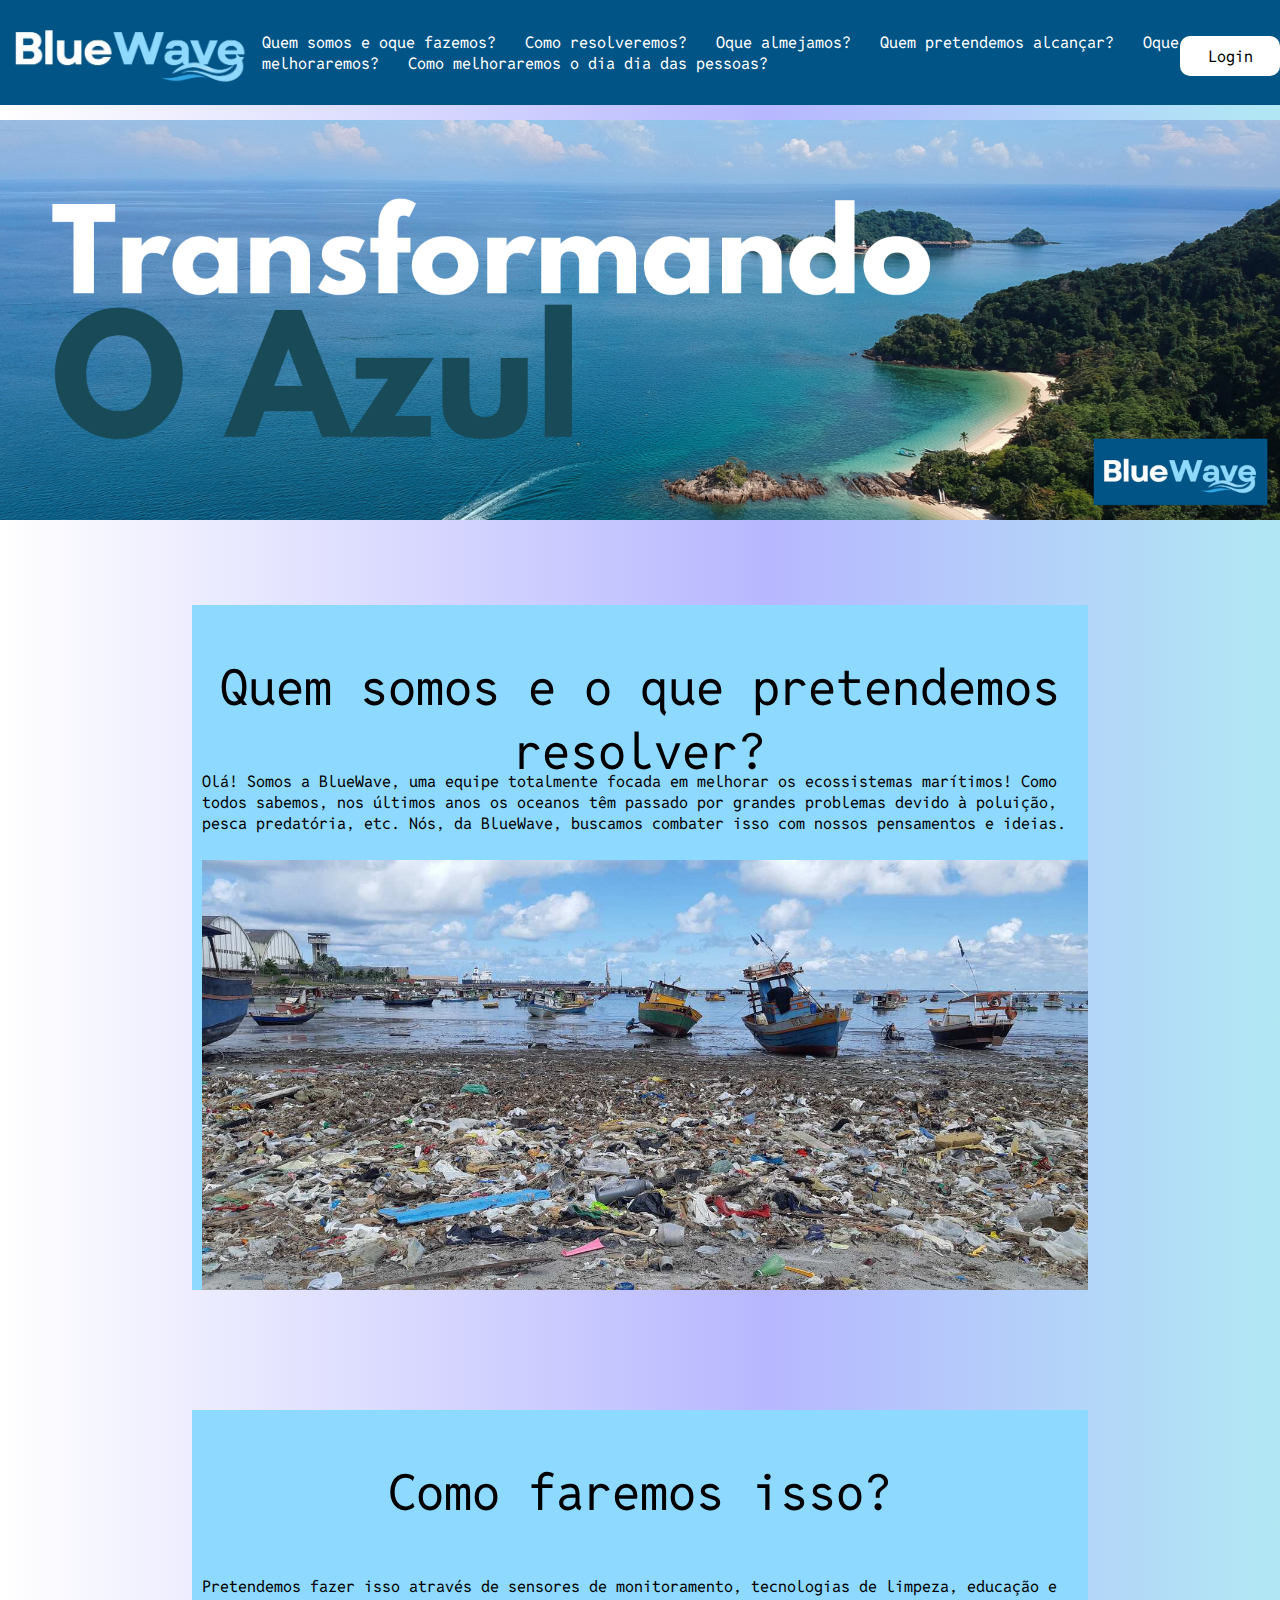
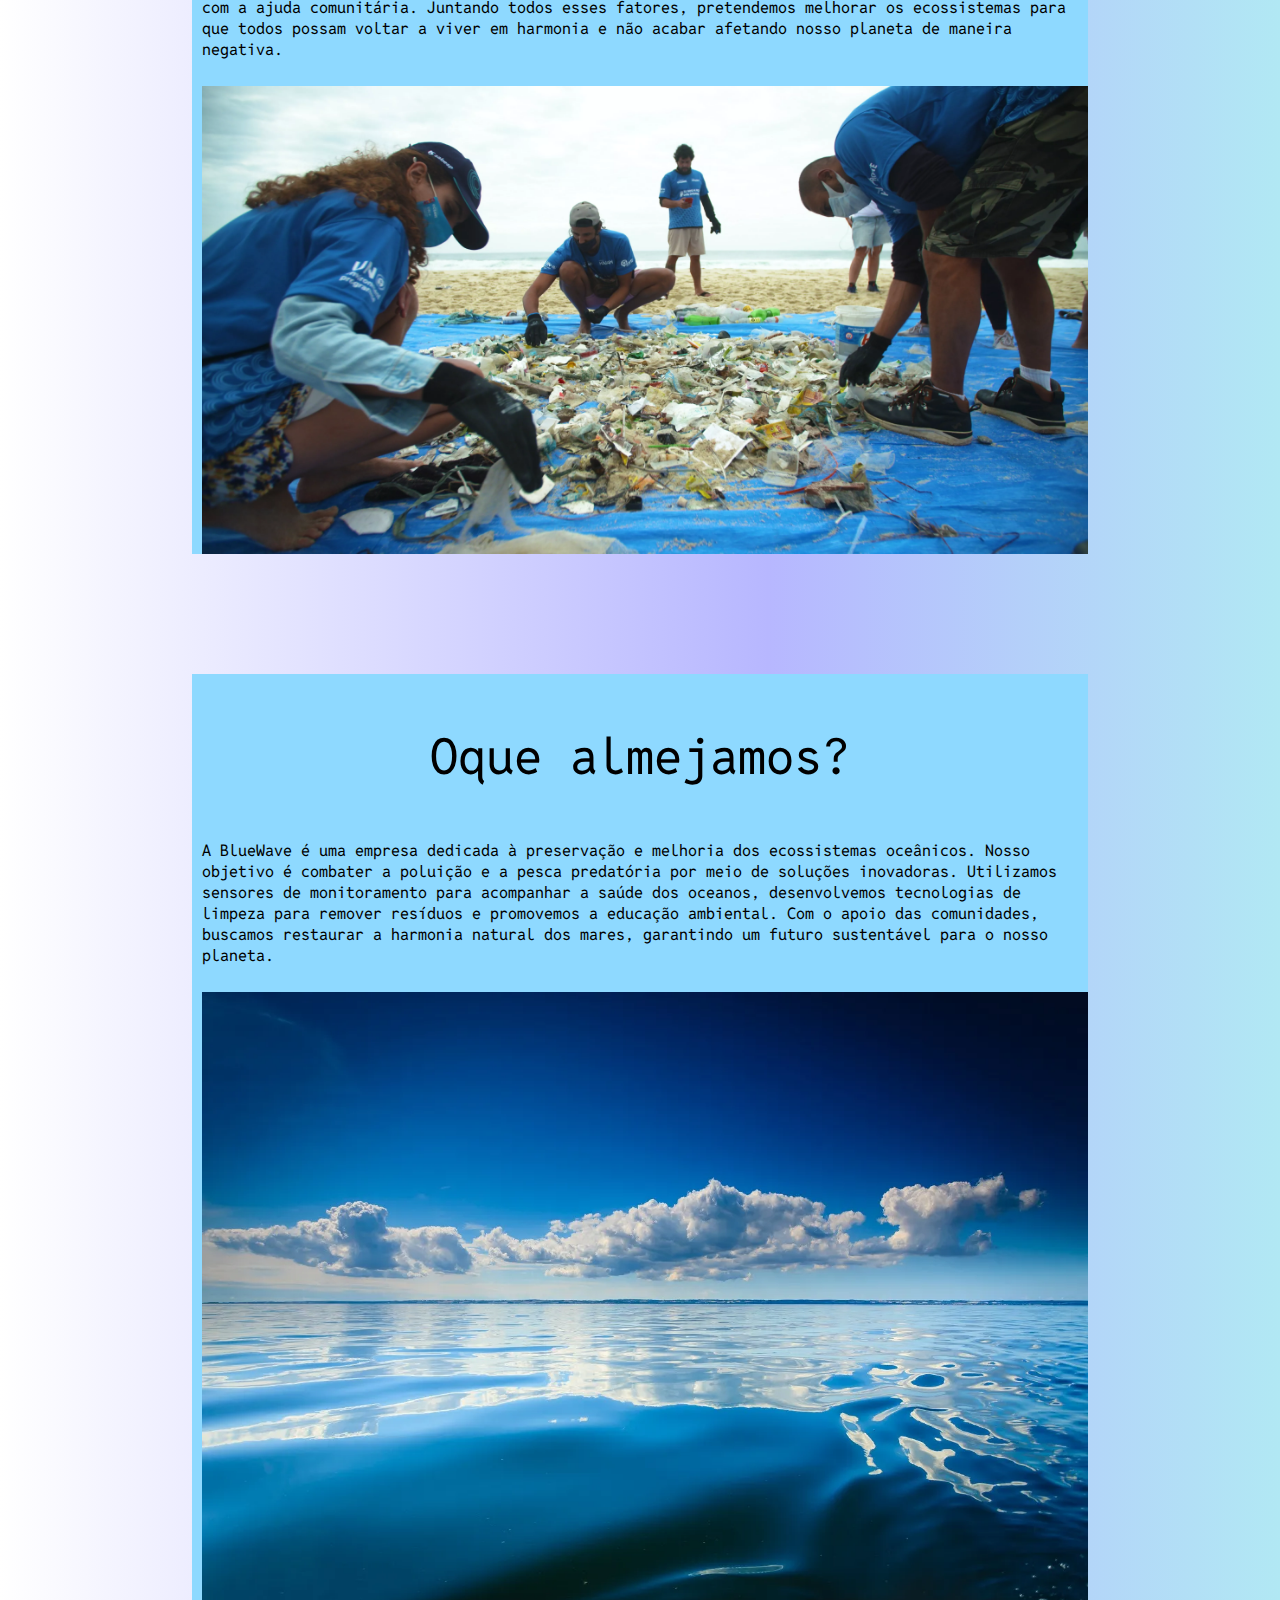
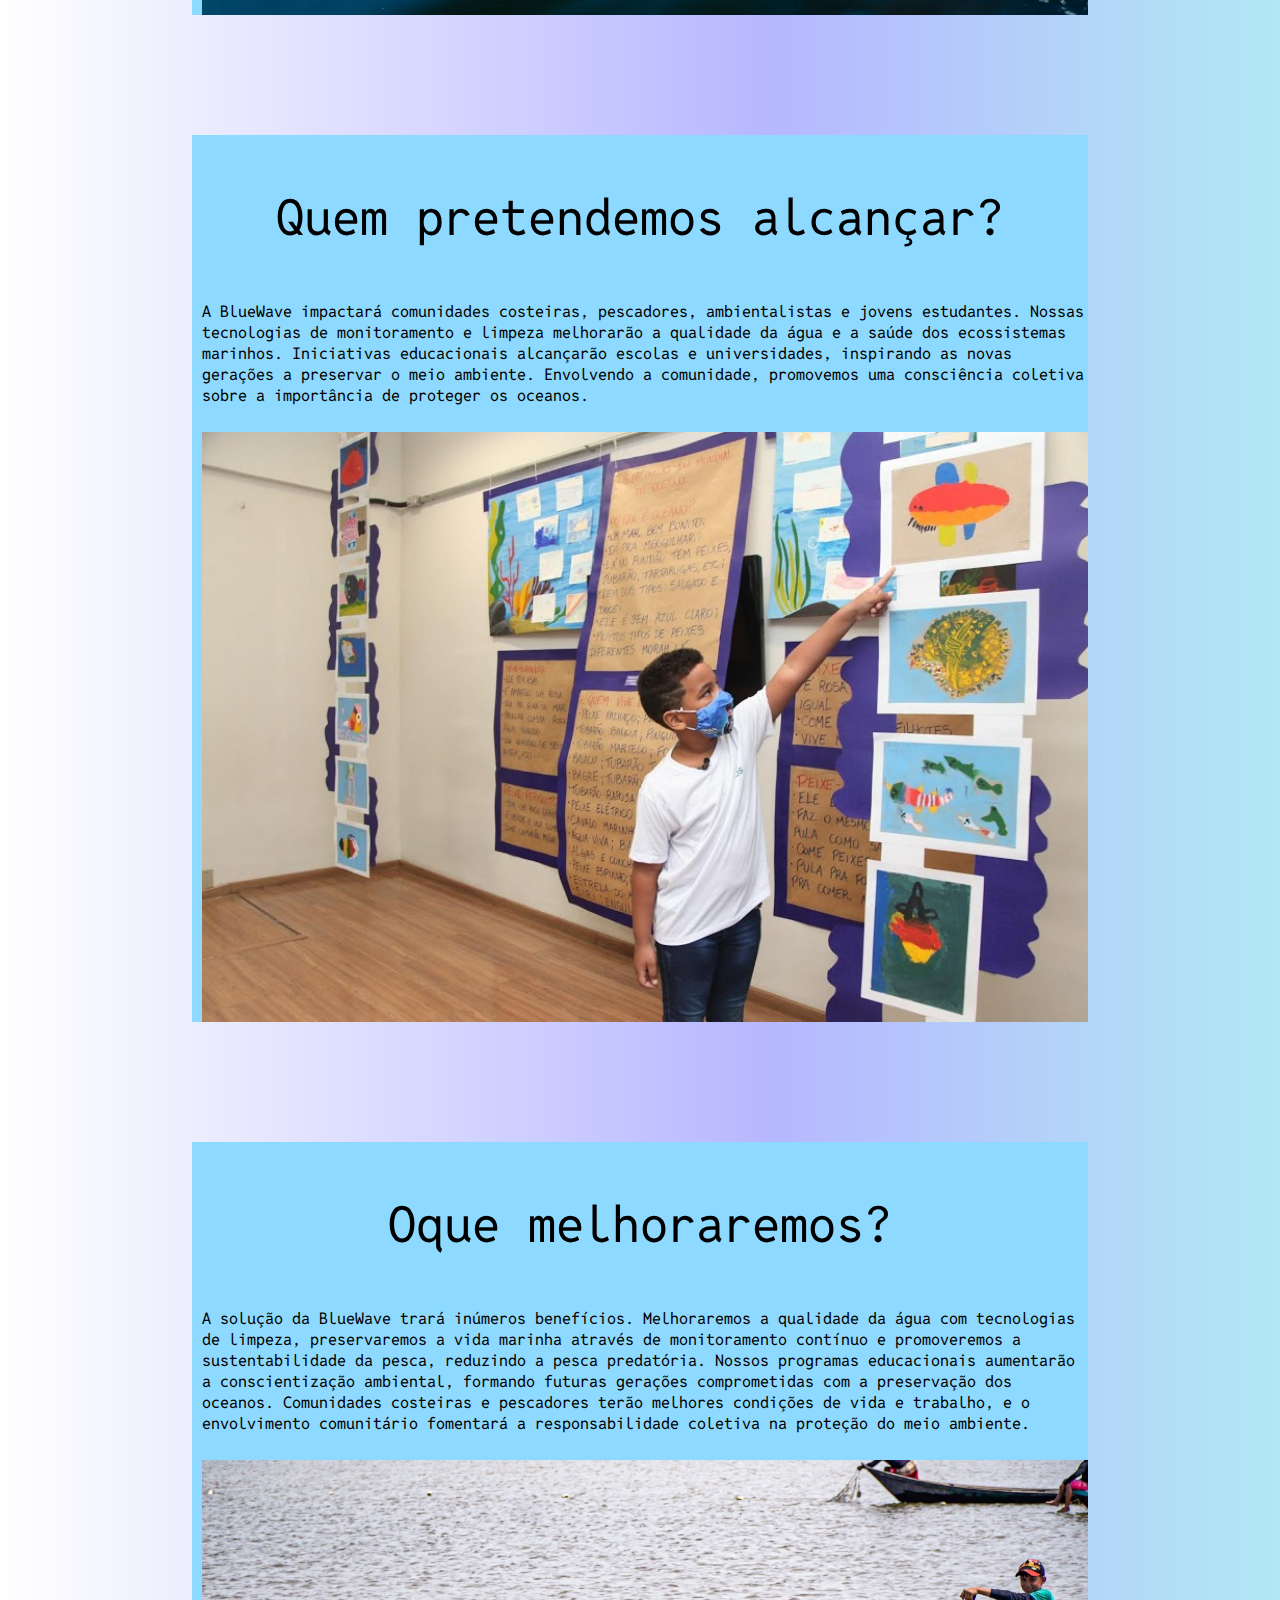
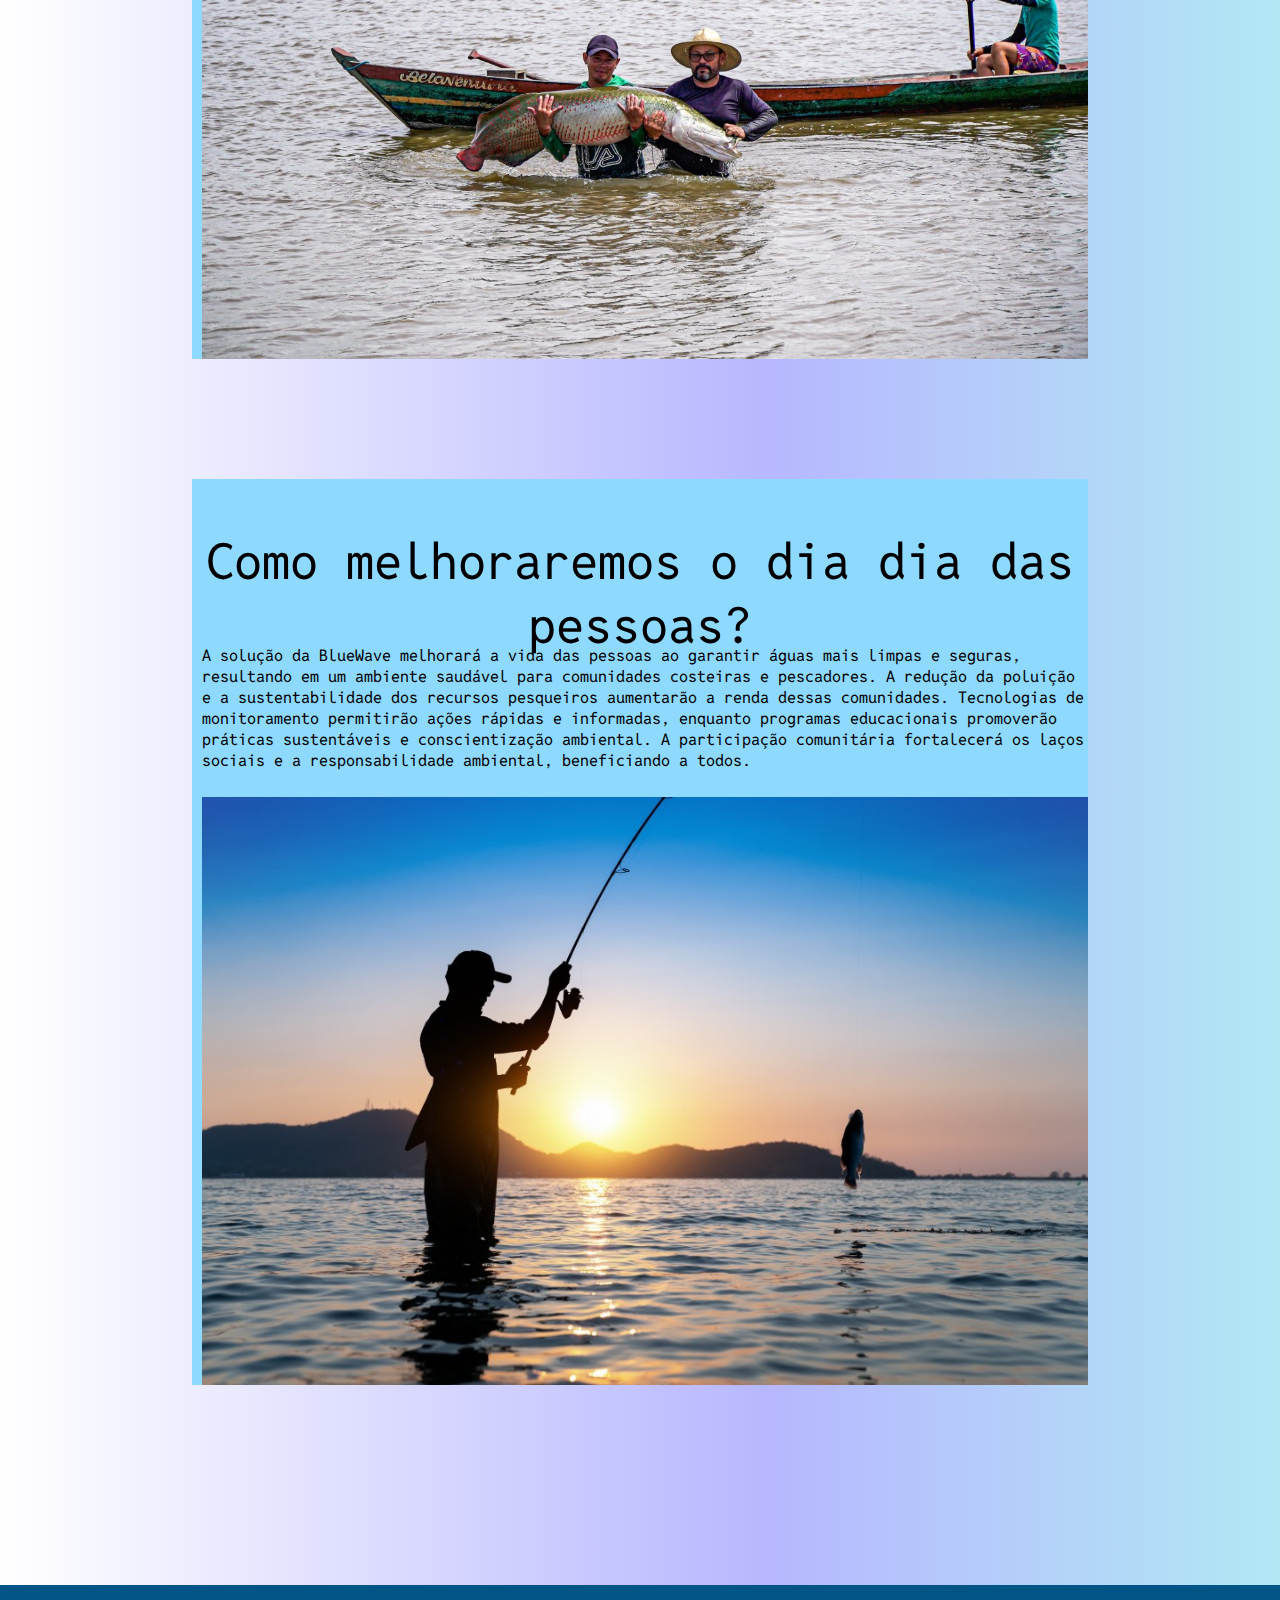
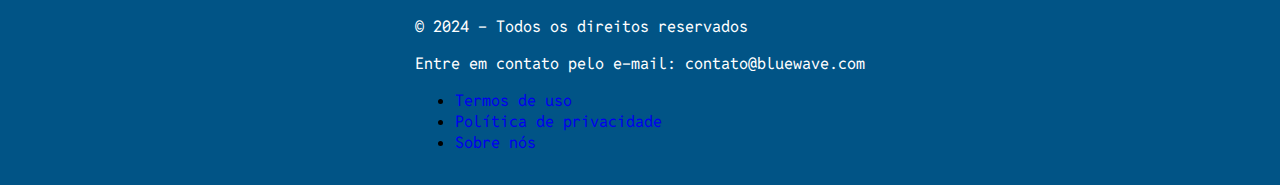
==== commit 6c43bdd7: "tentativa de responsividade" ====
--- a/index.html
+++ b/index.html
@@ -27,9 +27,9 @@
             </nav>
         </div>
         <div>
-            <div class="login">
+            <a href="pages/login.html"><div class="login">
                 <p>Login</p>
-            </div>
+            </div></a>
         </div>
     </header>
     <div>
@@ -108,7 +108,7 @@
             <ul>
                 <li><a href="#" class="ss">Termos de uso</a></li>
                 <li><a href="#" class="ss">Política de privacidade</a></li>
-                <li><a href="sobre.html" class="ss">Sobre nós</a></li>
+                <li><a href="#" class="ss">Sobre nós</a></li>
             </ul>
         </div>
         </div>
--- a/css/style.css
+++ b/css/style.css
@@ -1,4 +1,4 @@
-html{
+html {
     scroll-behavior: smooth;
 }
 
@@ -10,7 +10,7 @@
     font-family: 'Reddit Mono', sans-serif;
 }
 
-.headerlanding{
+.headerlanding {
     display: flex;
     position: fixed;
     width: 100%;
@@ -66,12 +66,12 @@
     height: 750px;
 }
 
-.title{
+.title {
     height: 100px;
     text-align: center;
 }
 
-.title p{
+.title p {
     font-size: 50px;
 }
 
@@ -81,12 +81,12 @@
     margin-top: 120px;
 }
 
-header p{
+header p {
     padding-top: 10px;
     color: black;
 }
 
-.login{
+.login {
     margin-bottom: 10px;
     text-align: center;
     align-items: center;
@@ -96,17 +96,17 @@
     border-radius: 10px;
 }
 
-.login:hover{
+.login:hover {
     background-color: #c2bfbf;
     transition: 0.5s;
 }
 
-header li:hover{
+header li:hover {
     color: #c2bfbf;
     transition: 0.5s;
 }
 
-.imgsec{
+.imgsec {
     width: 900px;
     margin-top: 10px;
     height: 450px;
@@ -116,10 +116,10 @@
     display: flex;
     align-items: center;
     flex-direction: column;
-    margin-left: 10px   ;
-}
-
-.bannner{
+    margin-left: 10px;
+}
+
+.bannner {
     margin-bottom: 15px;
     width: 100%;
 }
@@ -128,5 +128,93 @@
     text-decoration: none;
 }
 
-
-
+.register {
+    width: 800px;
+    height: 500px;
+    background-color: #8ed9ff;
+    margin-top: 100px;
+}
+
+.pagelogin {
+    display: flex;
+    justify-content: space-around;
+}
+
+/* Media Queries */
+
+/* 640x480 */
+@media (max-width: 640px) and (max-height: 480px) {
+    .container {
+        width: 90%;
+        height: auto;
+    }
+    .title p {
+        font-size: 30px;
+    }
+    .imgsec {
+        width: 100%;
+        height: auto;
+    }
+}
+
+/* 800x600 */
+@media (max-width: 800px) and (max-height: 600px) {
+    .container {
+        width: 85%;
+        height: auto;
+    }
+    .title p {
+        font-size: 35px;
+    }
+    .imgsec {
+        width: 100%;
+        height: auto;
+    }
+}
+
+/* 1024x768 */
+@media (max-width: 1024px) and (max-height: 768px) {
+    .container {
+        width: 80%;
+        height: auto;
+    }
+    .title p {
+        font-size: 40px;
+    }
+    .imgsec {
+        width: 100%;
+        height: auto;
+    }
+}
+
+/* 1472x1104 */
+@media (max-width: 1472px) and (max-height: 1104px) {
+    .container {
+        width: 75%;
+        height: auto;
+    }
+    .title p {
+        font-size: 45px;
+    }
+    .imgsec {
+        width: 100%;
+        height: auto;
+    }
+}
+
+/* 1600x1200 */
+@media (max-width: 1600px) and (max-height: 1200px) {
+    .container {
+        width: 70%;
+        height: auto;
+    }
+    .title p {
+        font-size: 50px;
+    }
+    .imgsec {
+        width: 100%;
+        height: auto;
+    }
+}
+
+/* não entendi a responsividade mas tentei */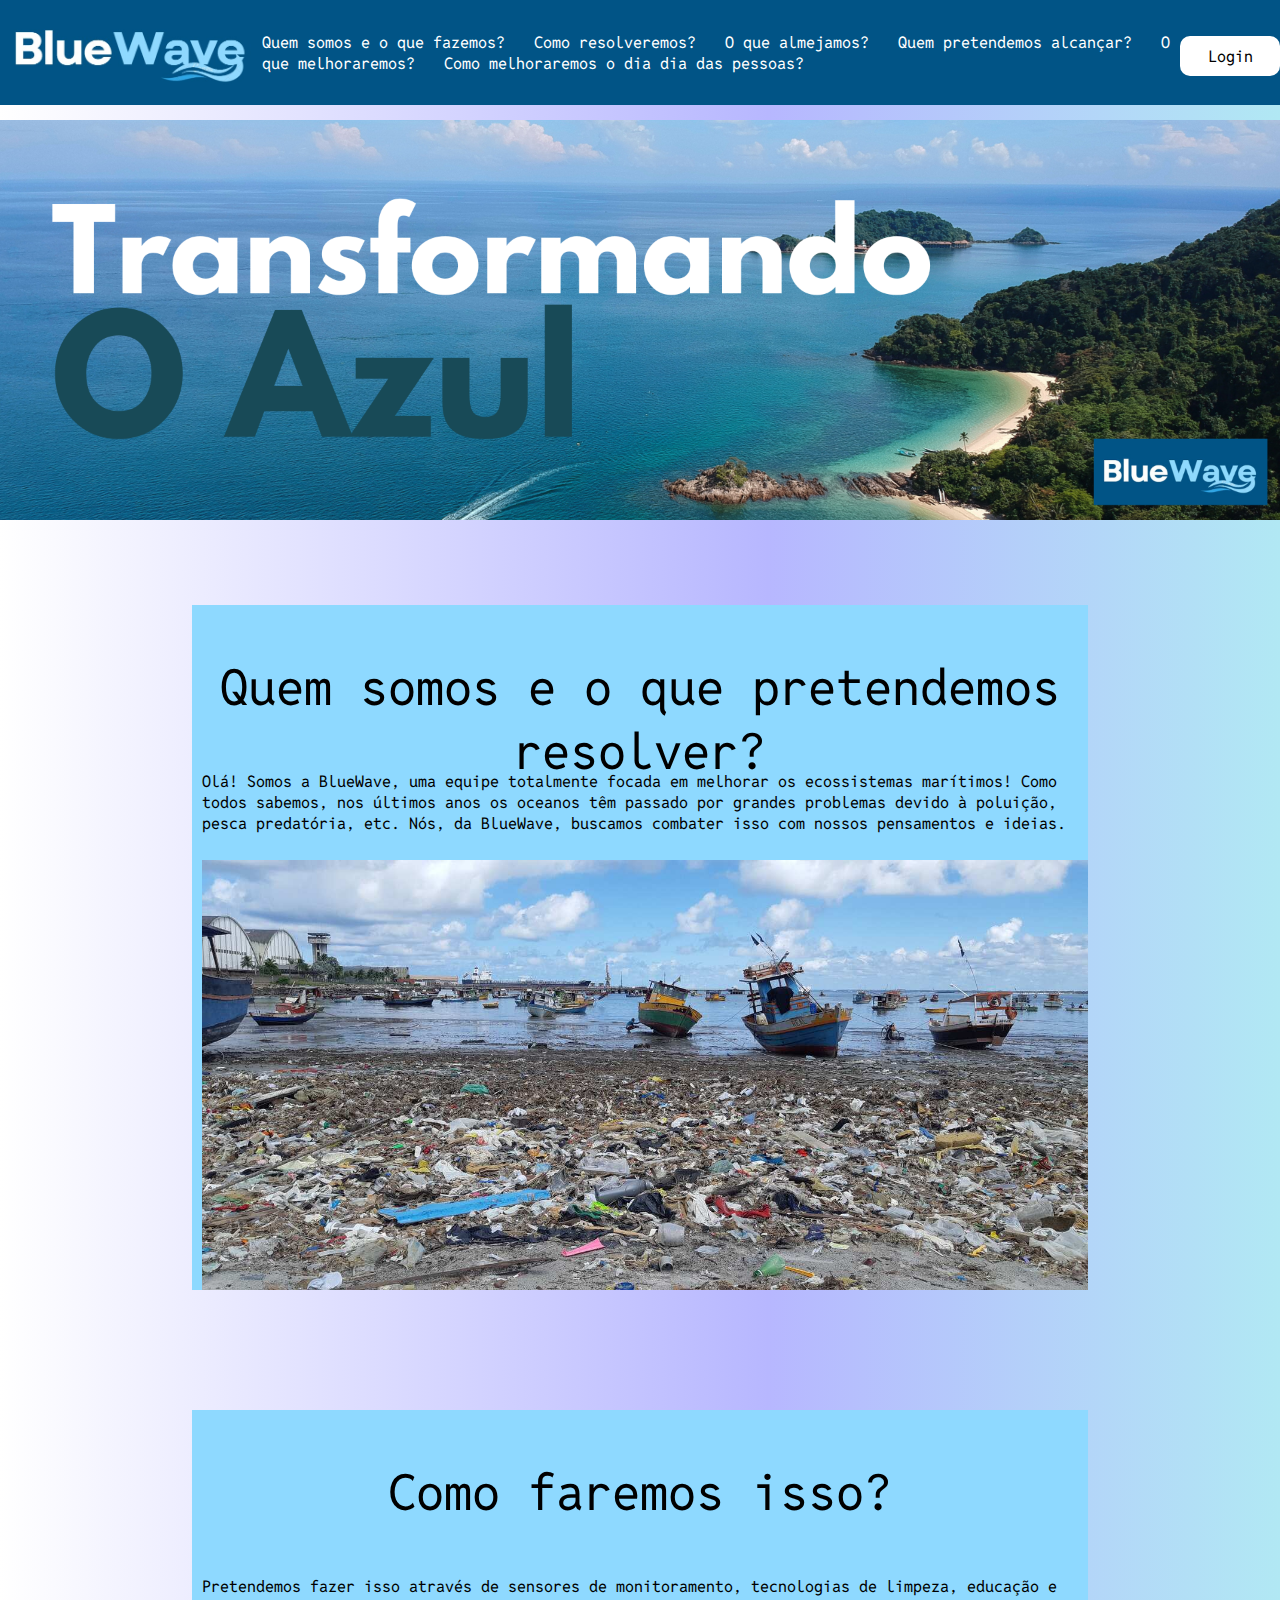
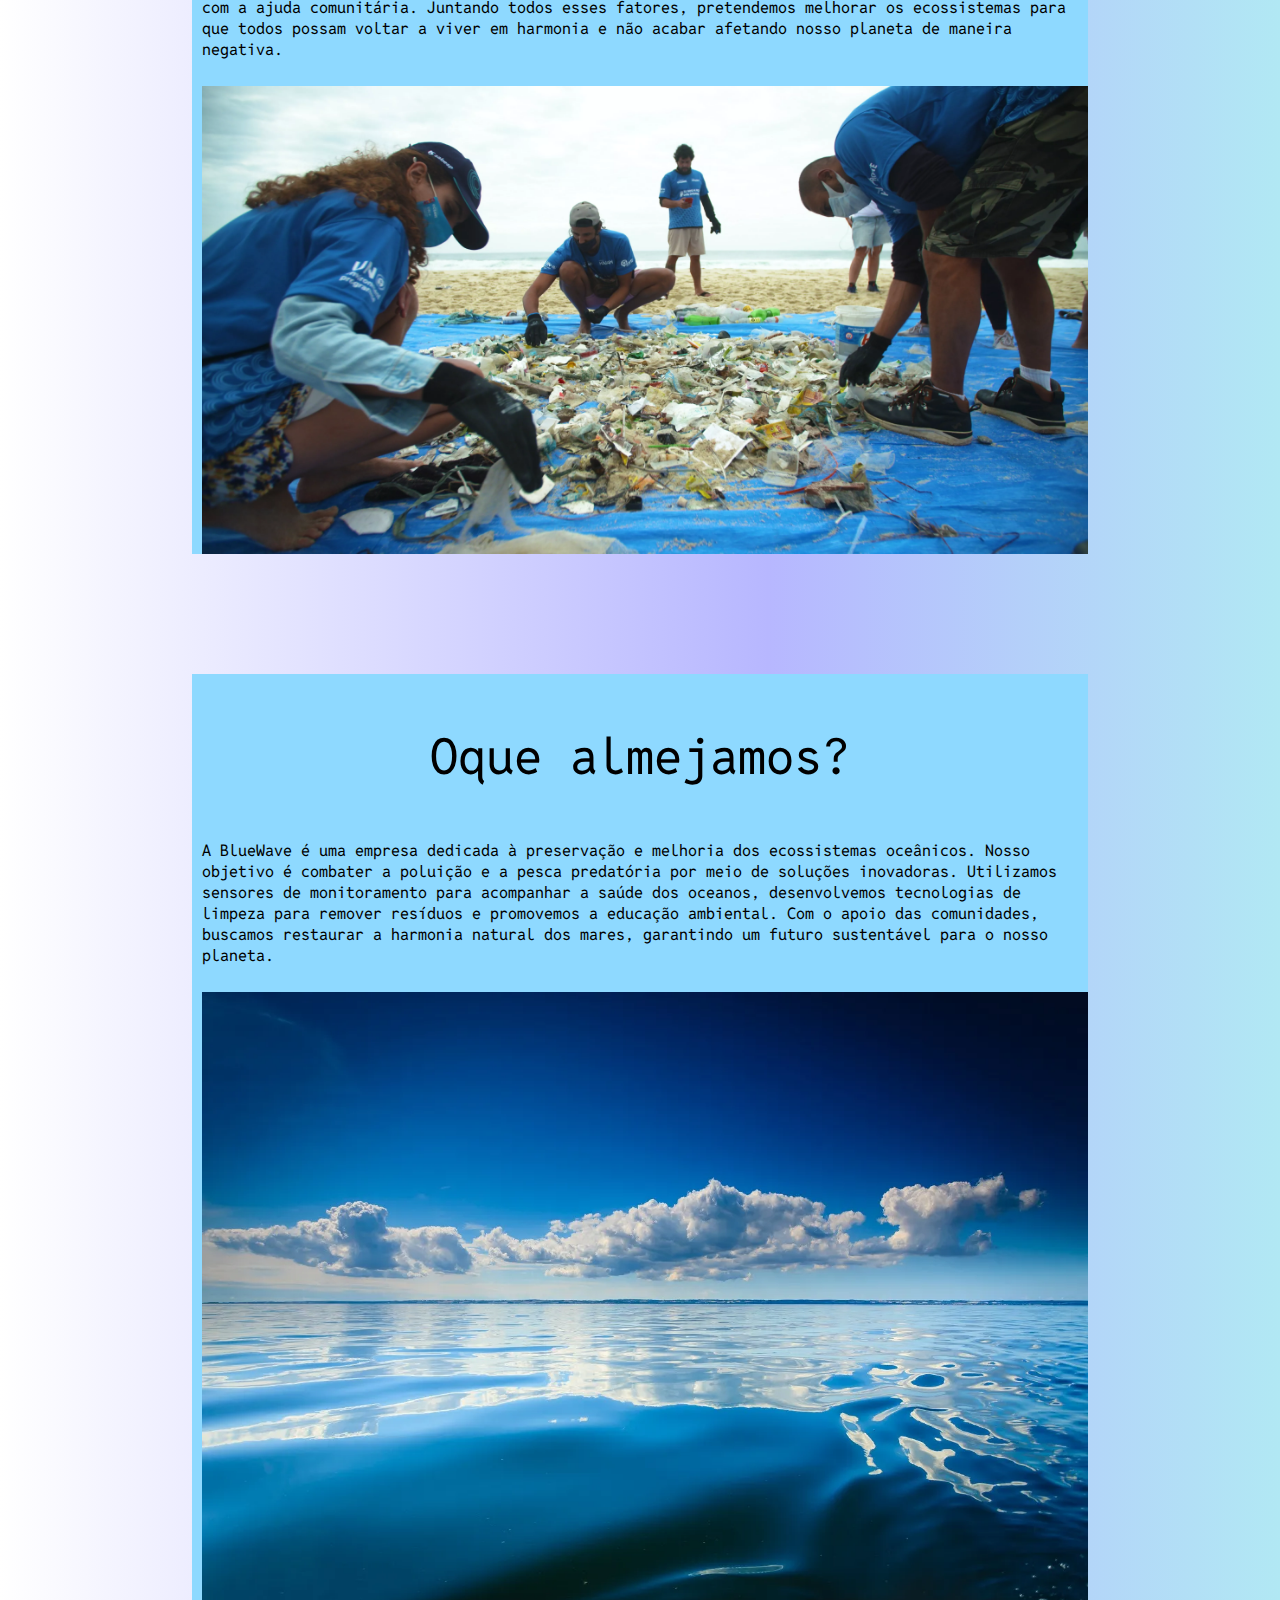
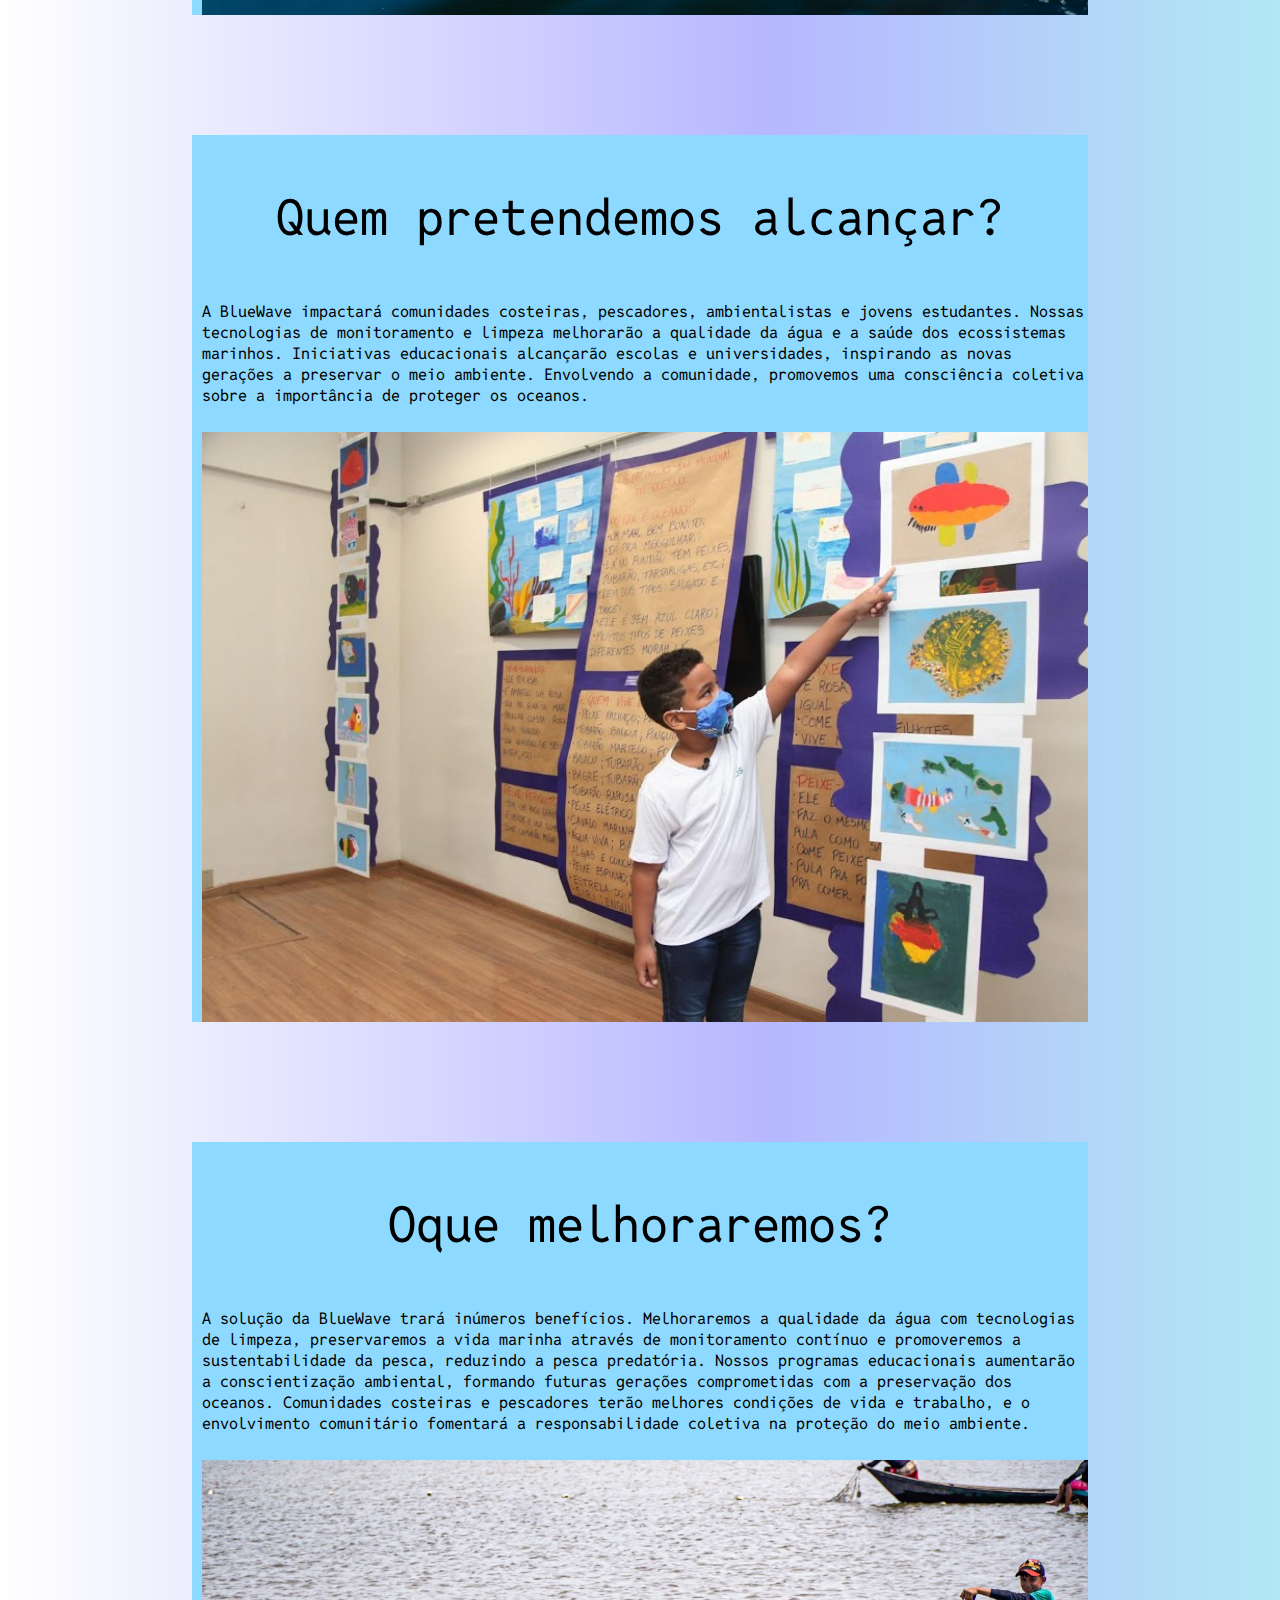
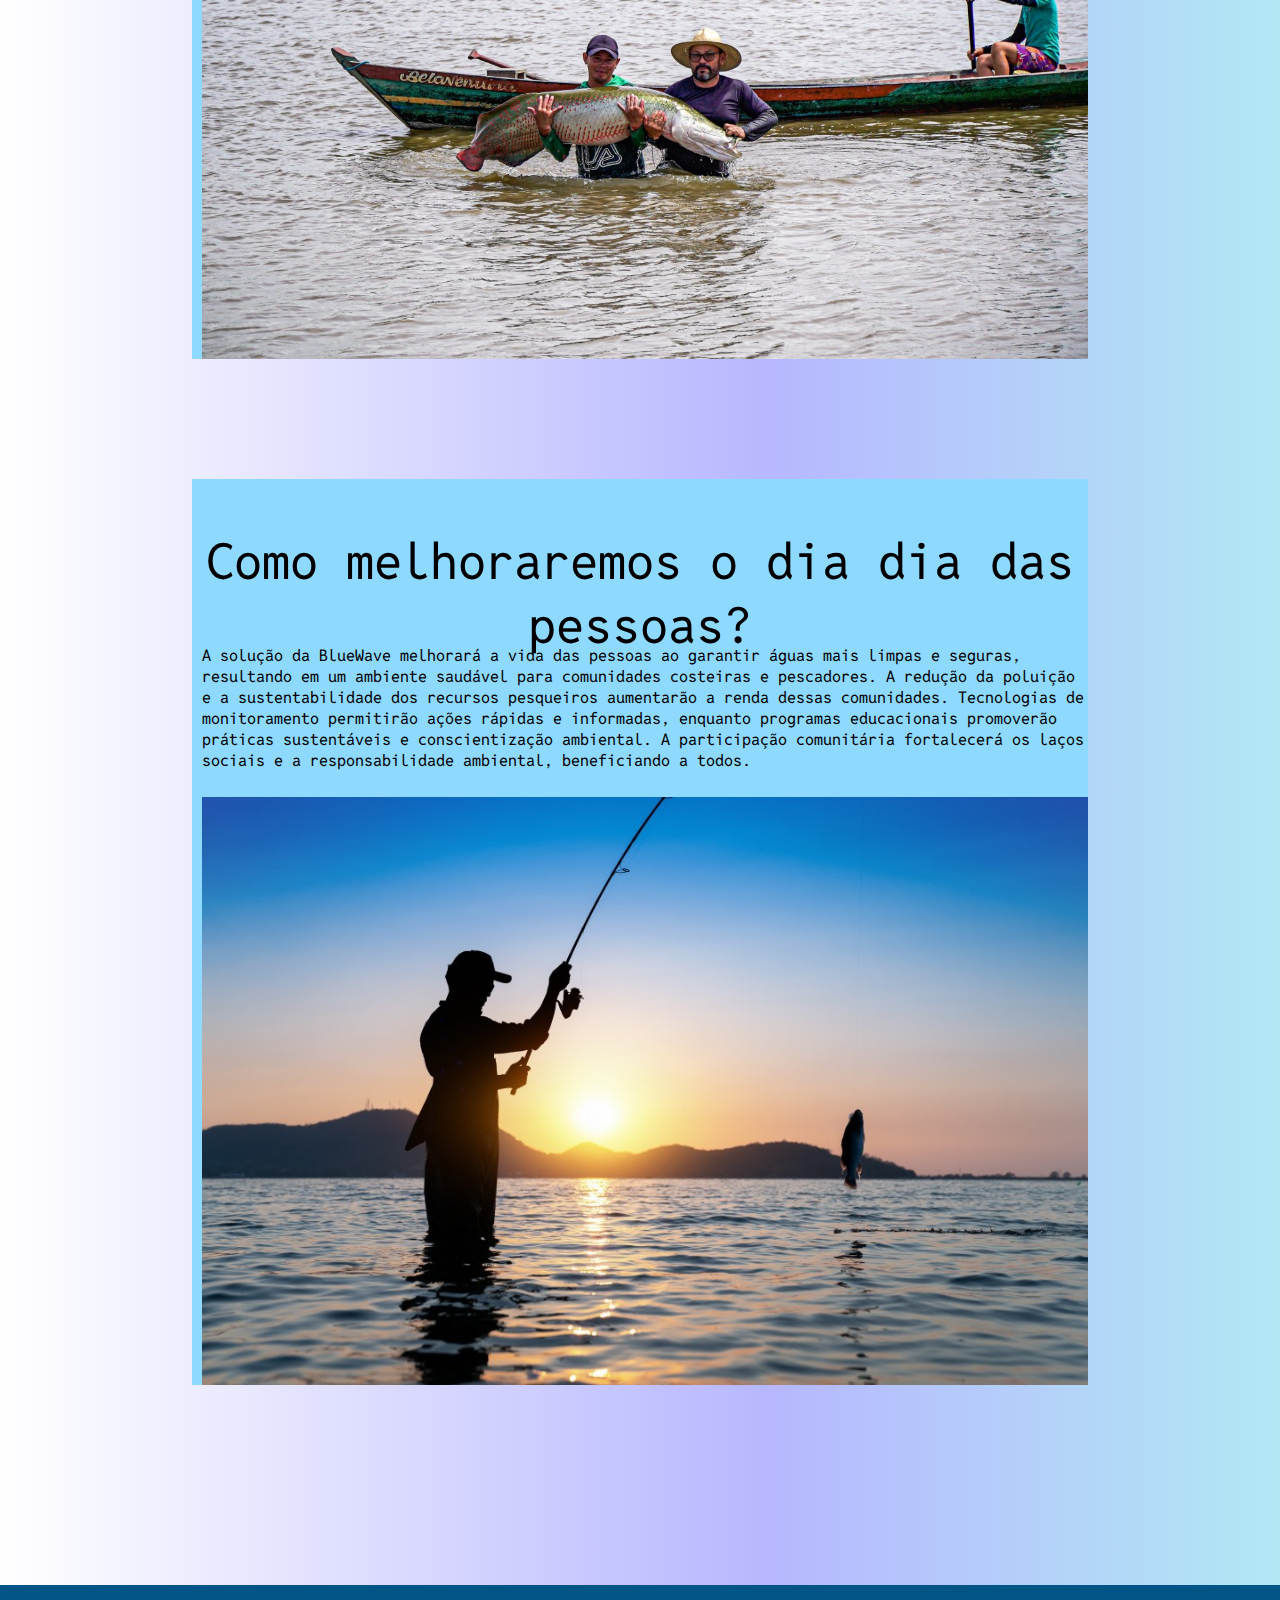
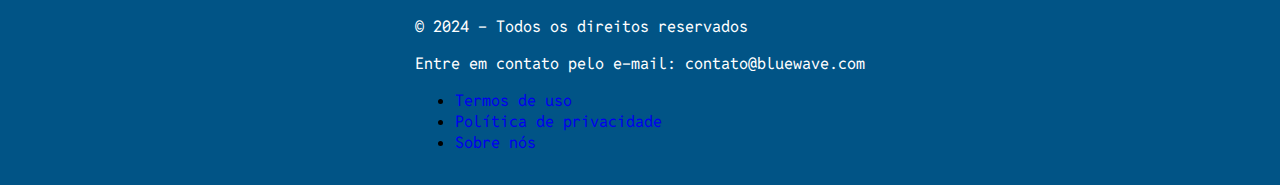
==== commit 0a211697: "login feito!!!!!!!!!!!!!!!!!!!" ====
--- a/index.html
+++ b/index.html
@@ -8,6 +8,7 @@
     <link rel="preconnect" href="https://fonts.googleapis.com">
     <link rel="preconnect" href="https://fonts.gstatic.com" crossorigin>
     <link href="https://fonts.googleapis.com/css2?family=Reddit+Mono:wght@200..900&display=swap" rel="stylesheet">
+    <link rel="shortcut icon" href="./imagens/logo.jpeg" type="image" />
 </head>
 <body>
     <header class="headerlanding">
@@ -17,11 +18,11 @@
         <div>
             <nav>
                 <ul>
-                    <a href="#section1"><li>Quem somos e oque fazemos?</li></a>
+                    <a href="#section1"><li>Quem somos e o que fazemos?</li></a>
                     <a href="#section2"><li>Como resolveremos?</li></a>
-                    <a href="#section3"><li>Oque almejamos? </li></a>
+                    <a href="#section3"><li>O que almejamos? </li></a>
                     <a href="#section4"><li>Quem pretendemos alcançar?</li></a>
-                    <a href="#section5"><li>Oque melhoraremos?</li></a>
+                    <a href="#section5"><li>O que melhoraremos?</li></a>
                     <a href="#section6"><li>Como melhoraremos o dia dia das pessoas?</li></a>
                 </ul>
             </nav>
--- a/css/style.css
+++ b/css/style.css
@@ -217,4 +217,40 @@
     }
 }
 
-/* não entendi a responsividade mas tentei */+/* não entendi a responsividade mas tentei */
+
+#formL{
+    width:300px;
+    margin: 200px auto;
+    text-align: center;
+}
+input{
+    display: block;
+    margin: 10px auto;
+    width: 250px;
+    height: 30px;
+}
+#botao{
+    background-color: #4CAF50; 
+    border: none; 
+    color: white; 
+    padding: 15px 32px; 
+    text-align: center; 
+    text-decoration: none; 
+    padding-top: 7px;
+    display: inline-block; 
+    font-size: 15px; 
+    margin: 4px 2px; 
+    cursor: pointer; 
+    border-radius: 8px; 
+    transition: background-color 0.3s, transform 0.3s;     
+}
+#botao:hover {
+    background-color: #45a049; 
+    transform: scale(1.05); 
+}
+
+#botao:active {
+    background-color: #3e8e41; 
+    transform: scale(0.95); 
+     }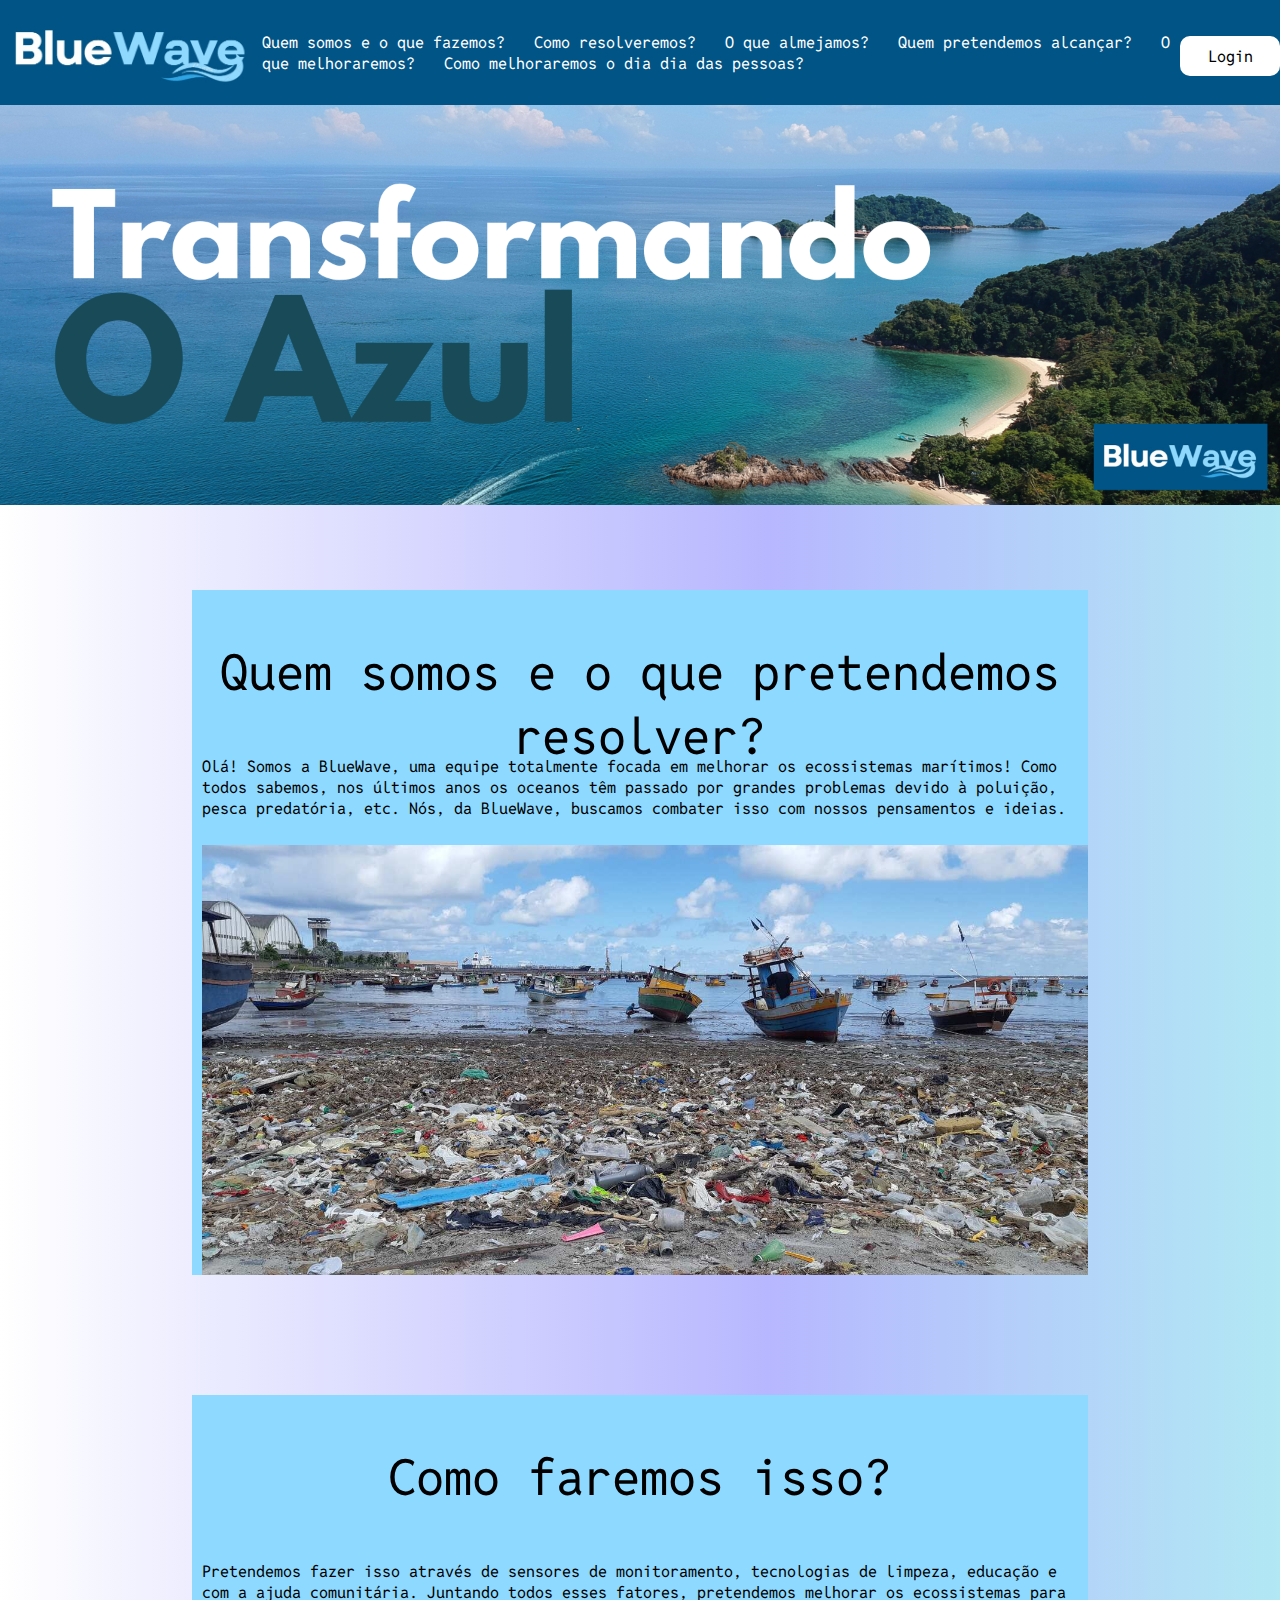
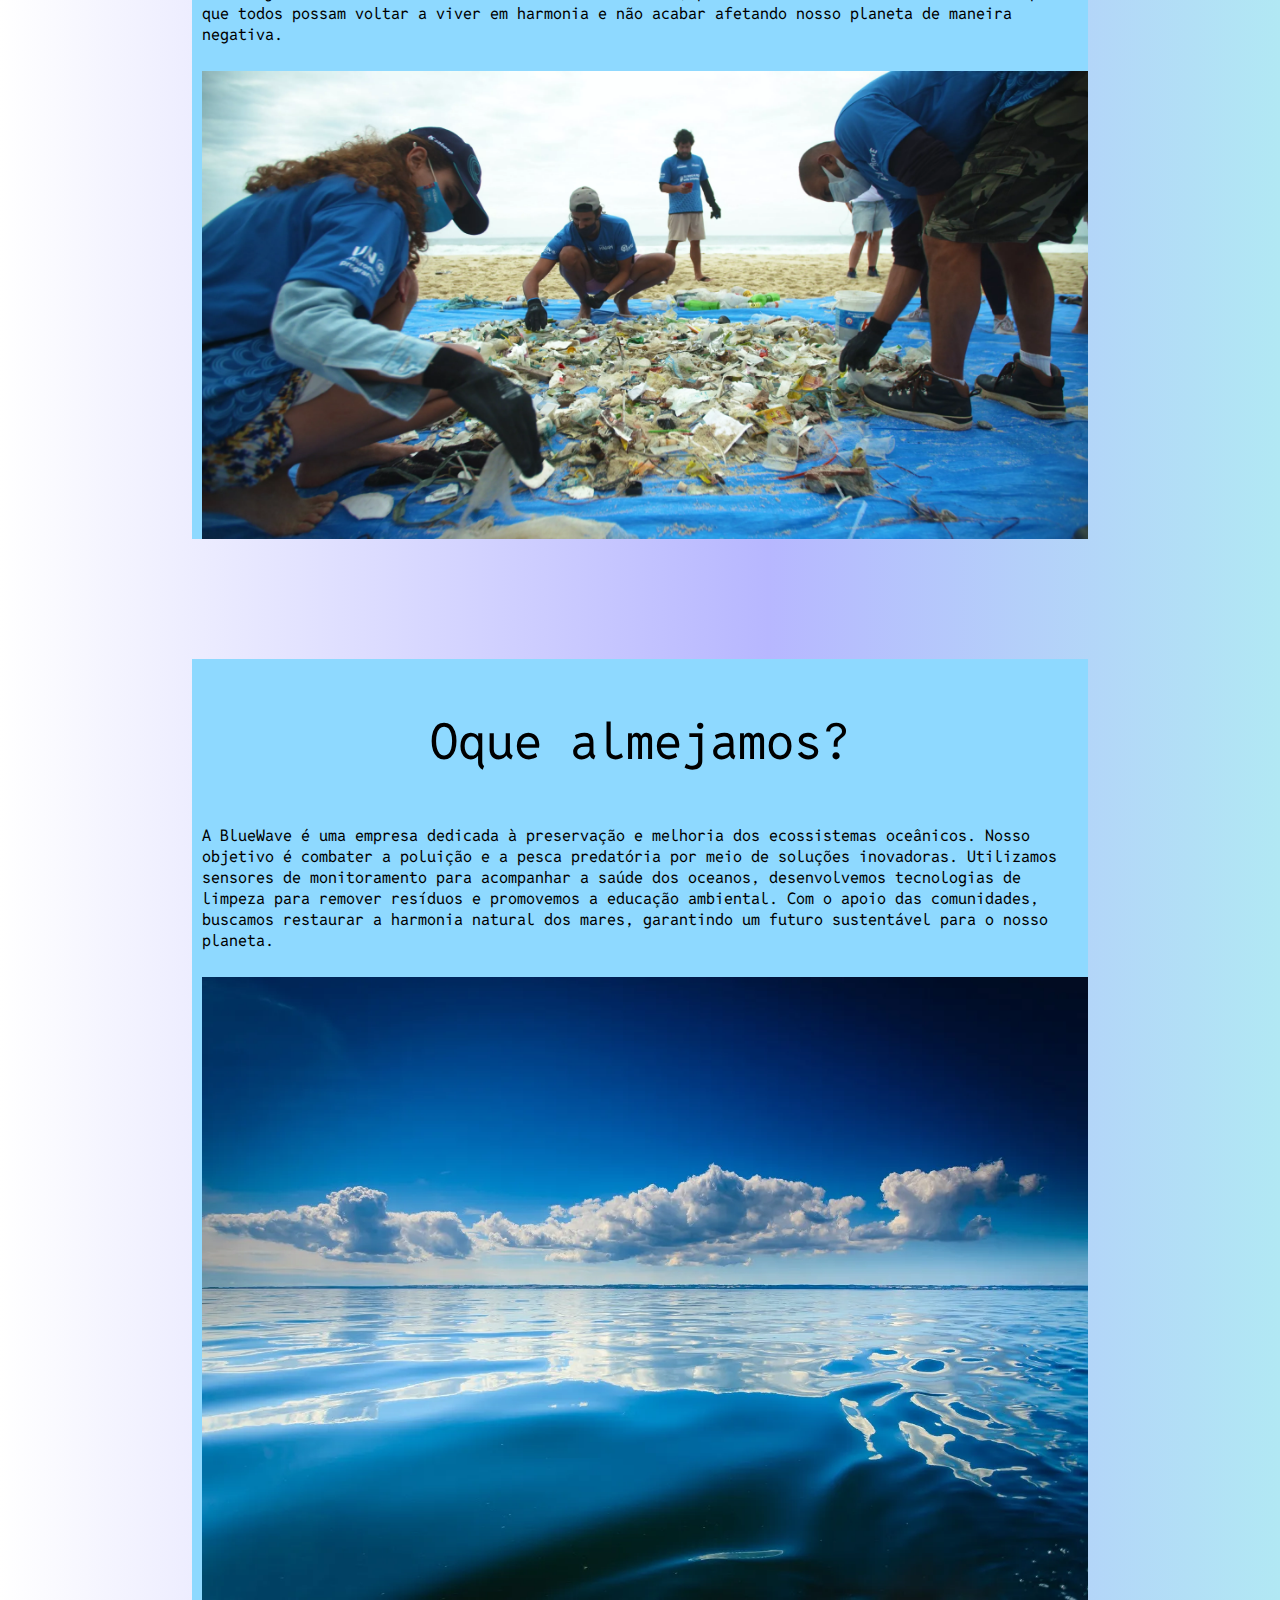
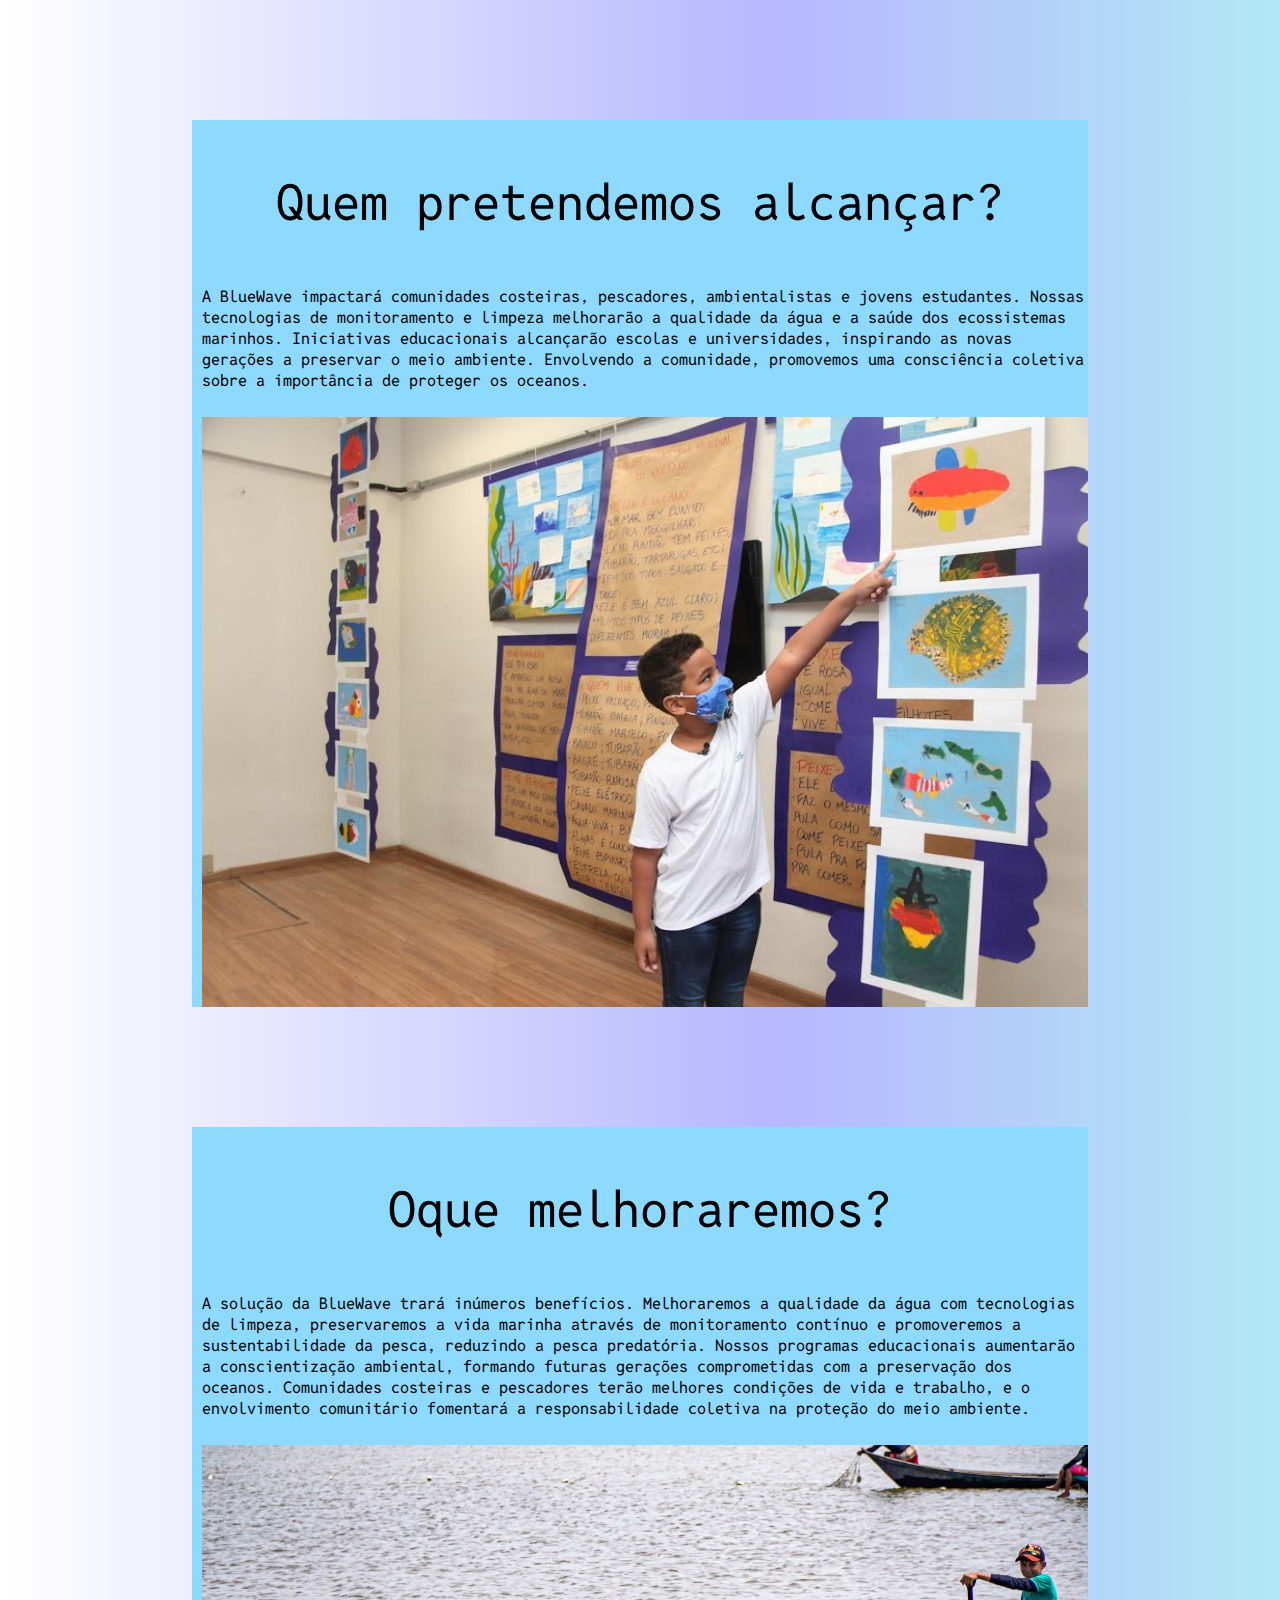
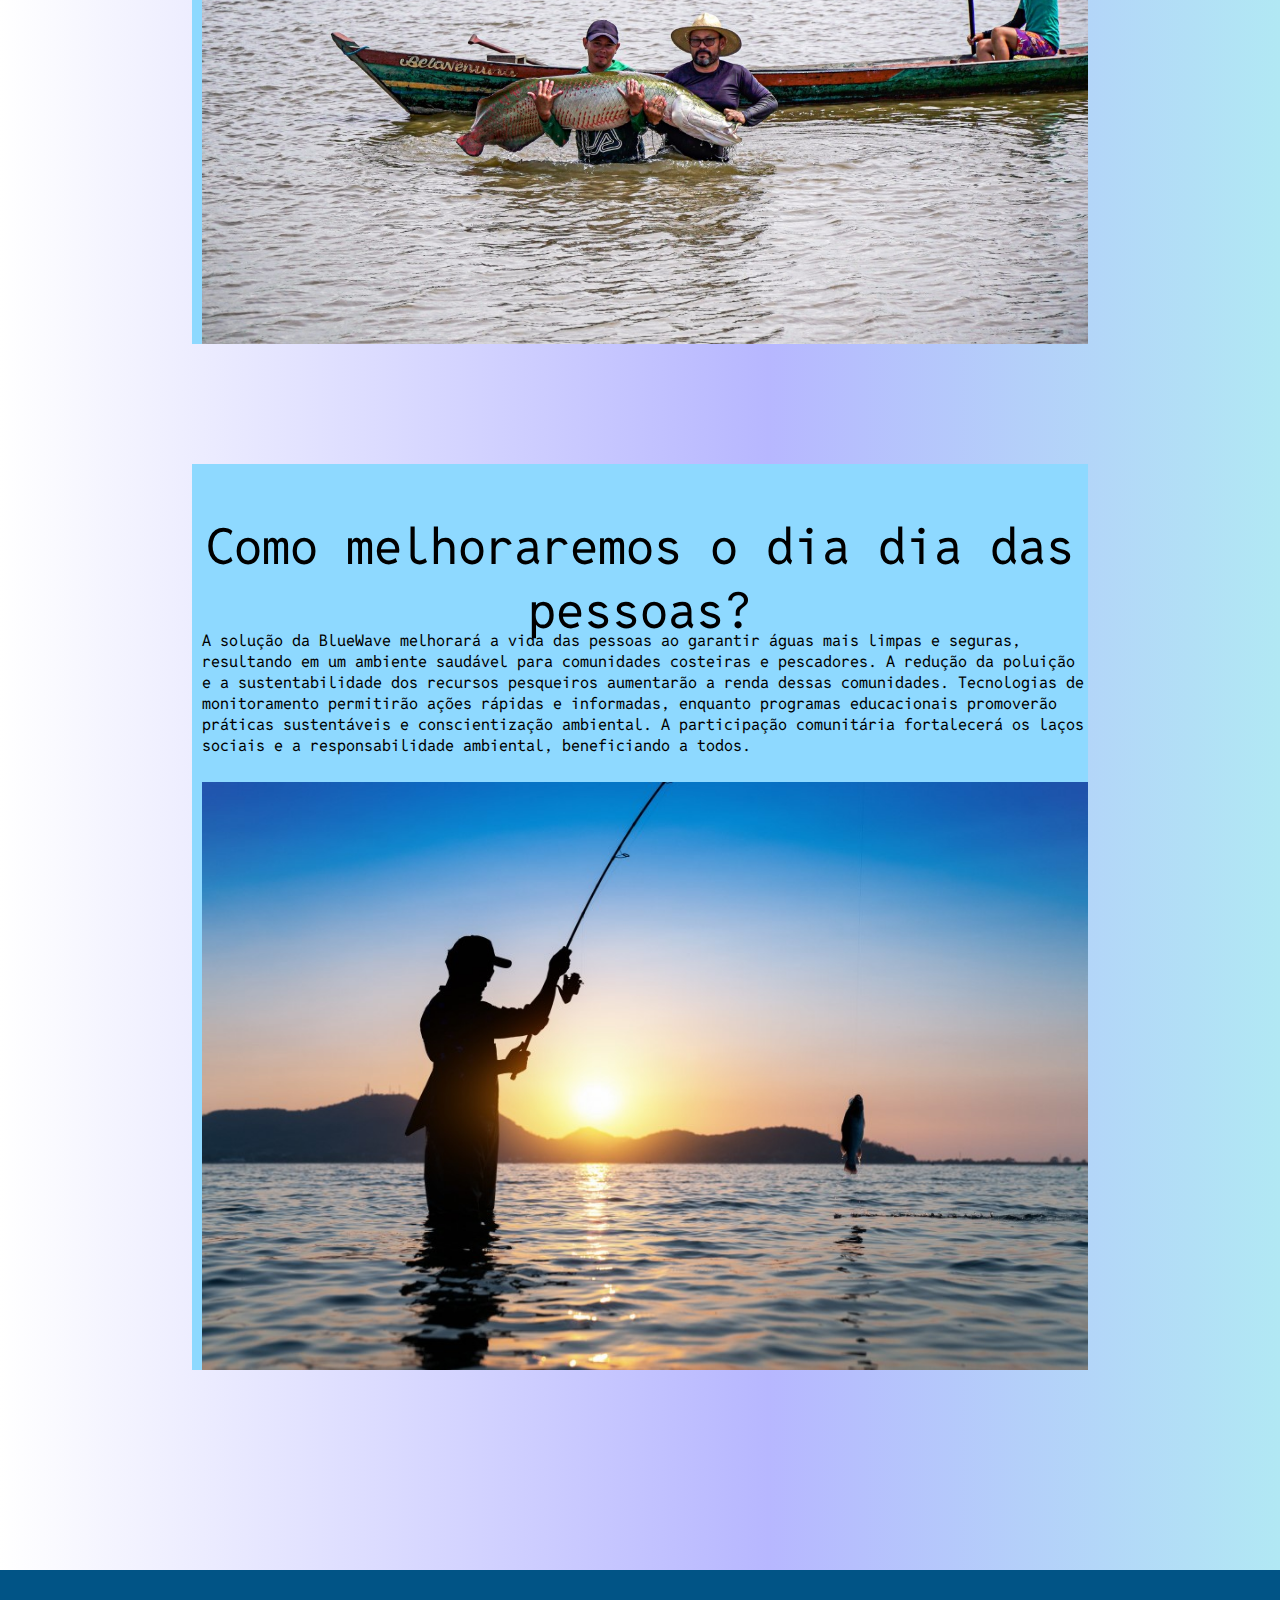
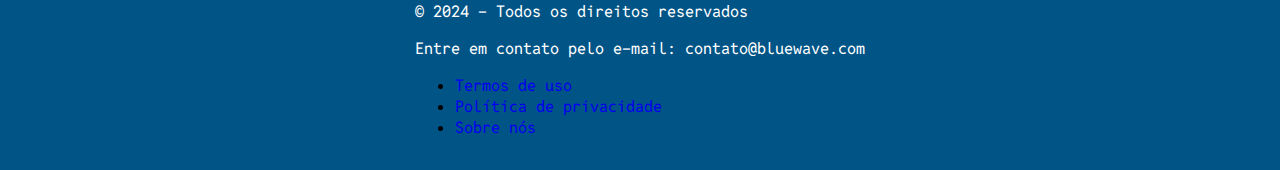
==== commit b80aa0cb: "updates" ====
--- a/index.html
+++ b/index.html
@@ -115,5 +115,6 @@
         </div>
     </footer>
     <script src="javascript/script.js"></script>
+    <script src="javascript/dom.js"></script>
 </body>
-</html>+</html>
--- a/css/style.css
+++ b/css/style.css
@@ -5,7 +5,7 @@
 body {
     margin: 0;
     padding: 0;
-    padding-top: 120px;
+    padding-top: 105px;
     background: linear-gradient(90deg, rgba(255,255,255,1) 0%, rgba(183,183,255,1) 60%, rgba(177,232,244,1) 100%);
     font-family: 'Reddit Mono', sans-serif;
 }
@@ -133,6 +133,7 @@
     height: 500px;
     background-color: #8ed9ff;
     margin-top: 100px;
+    border-radius: 20px;
 }
 
 .pagelogin {
@@ -253,4 +254,5 @@
 #botao:active {
     background-color: #3e8e41; 
     transform: scale(0.95); 
-     }+     }
+
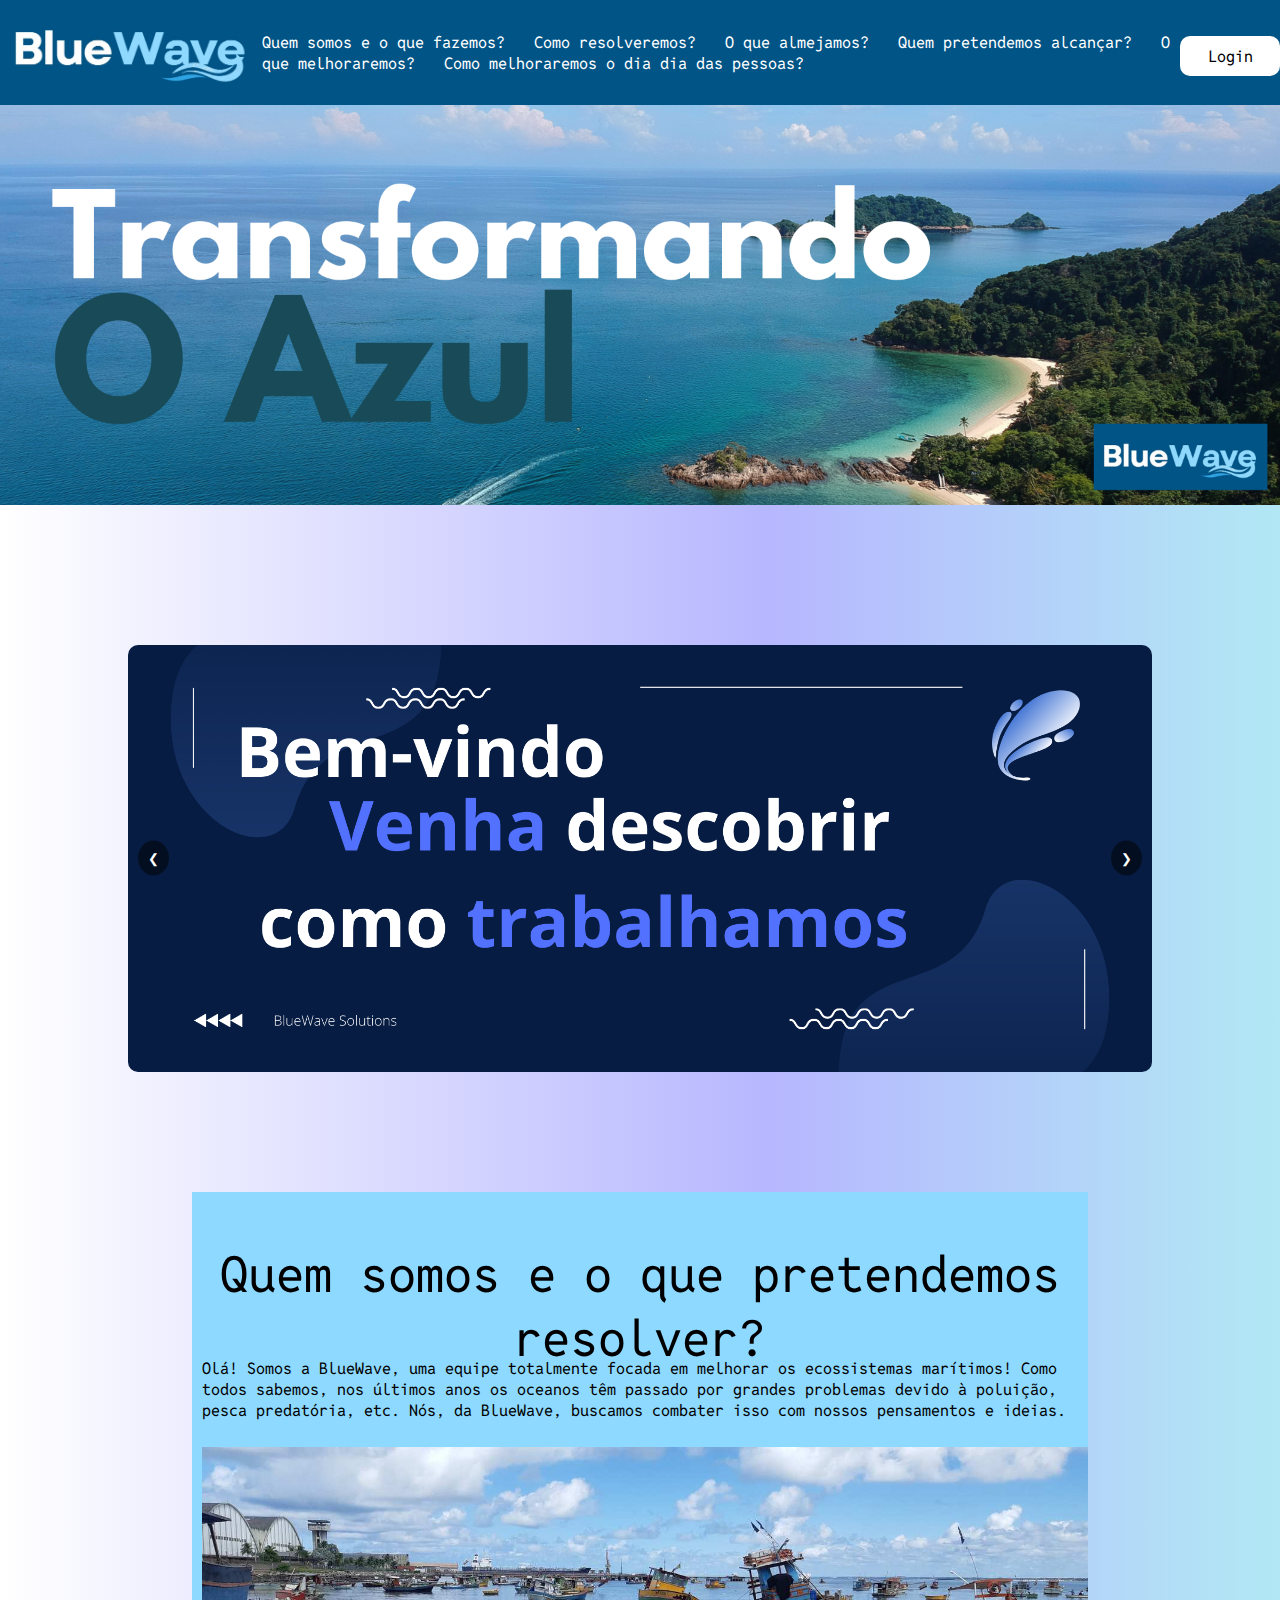
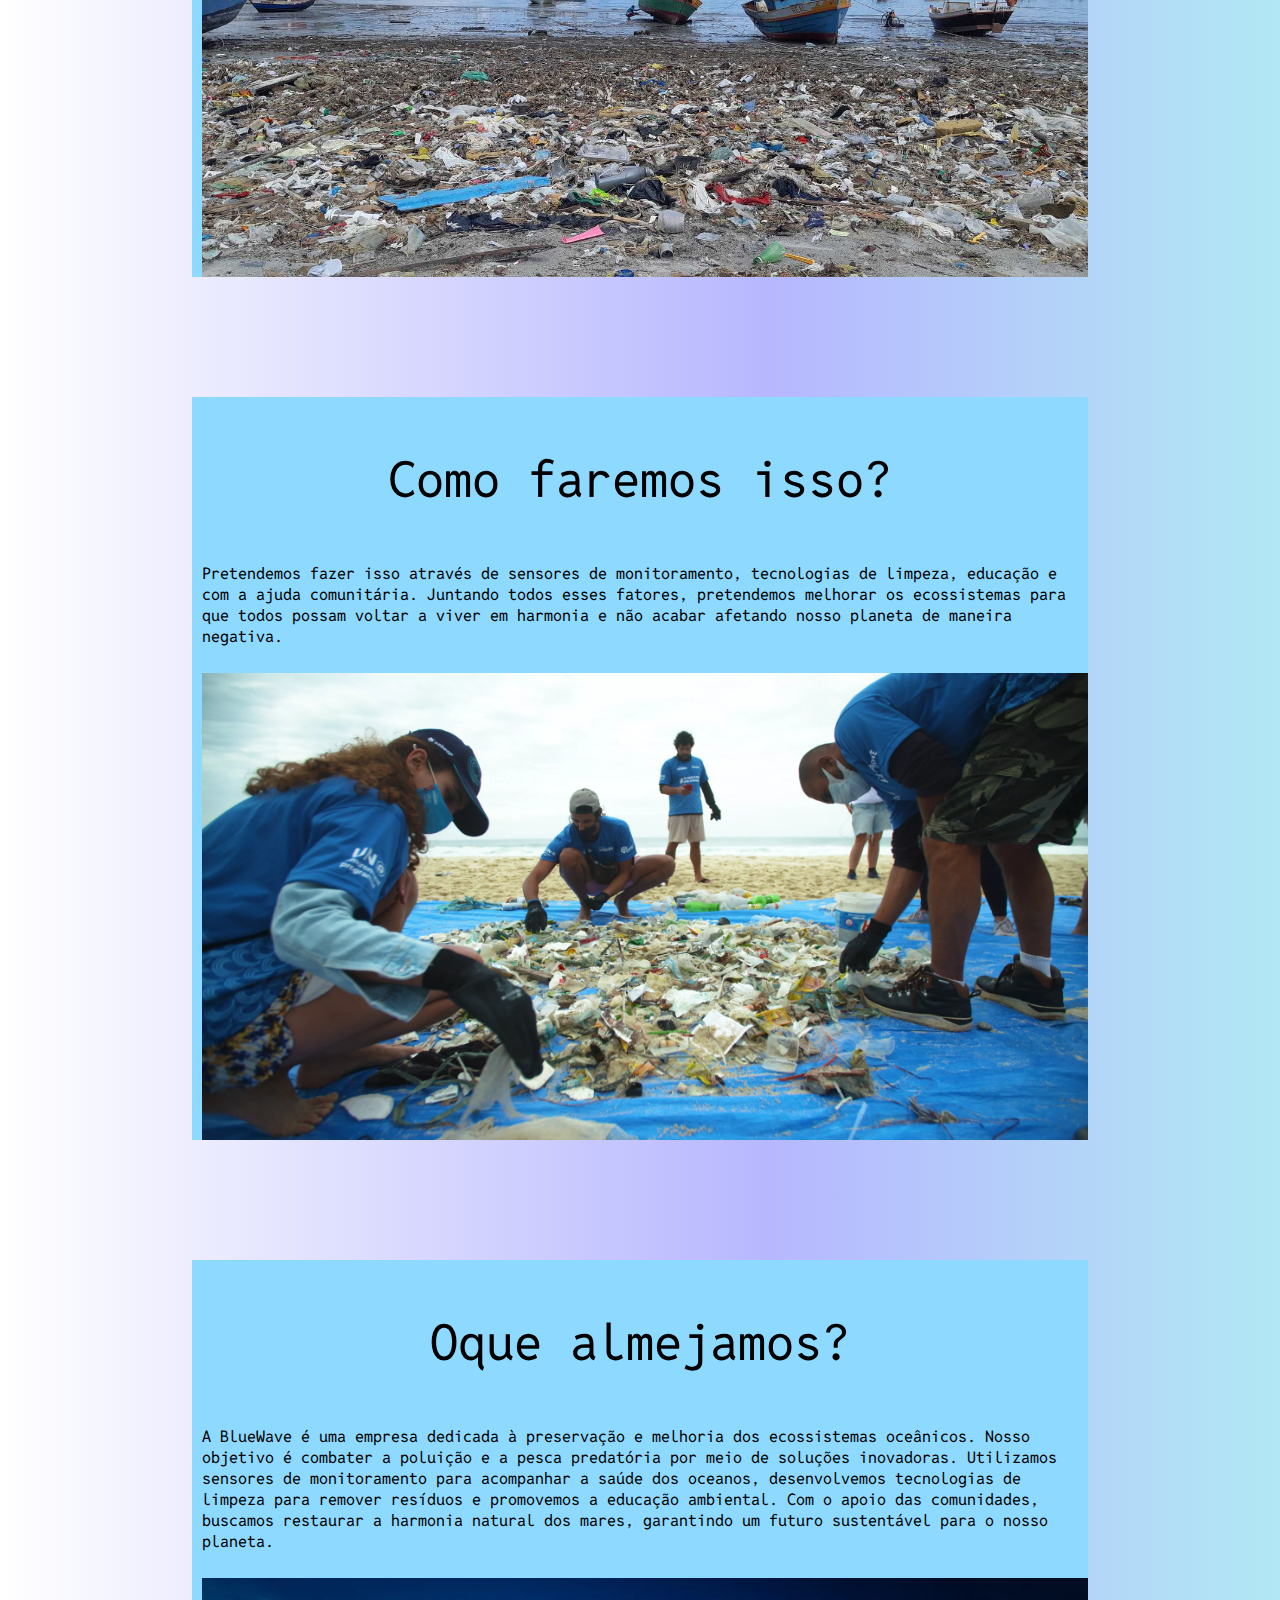
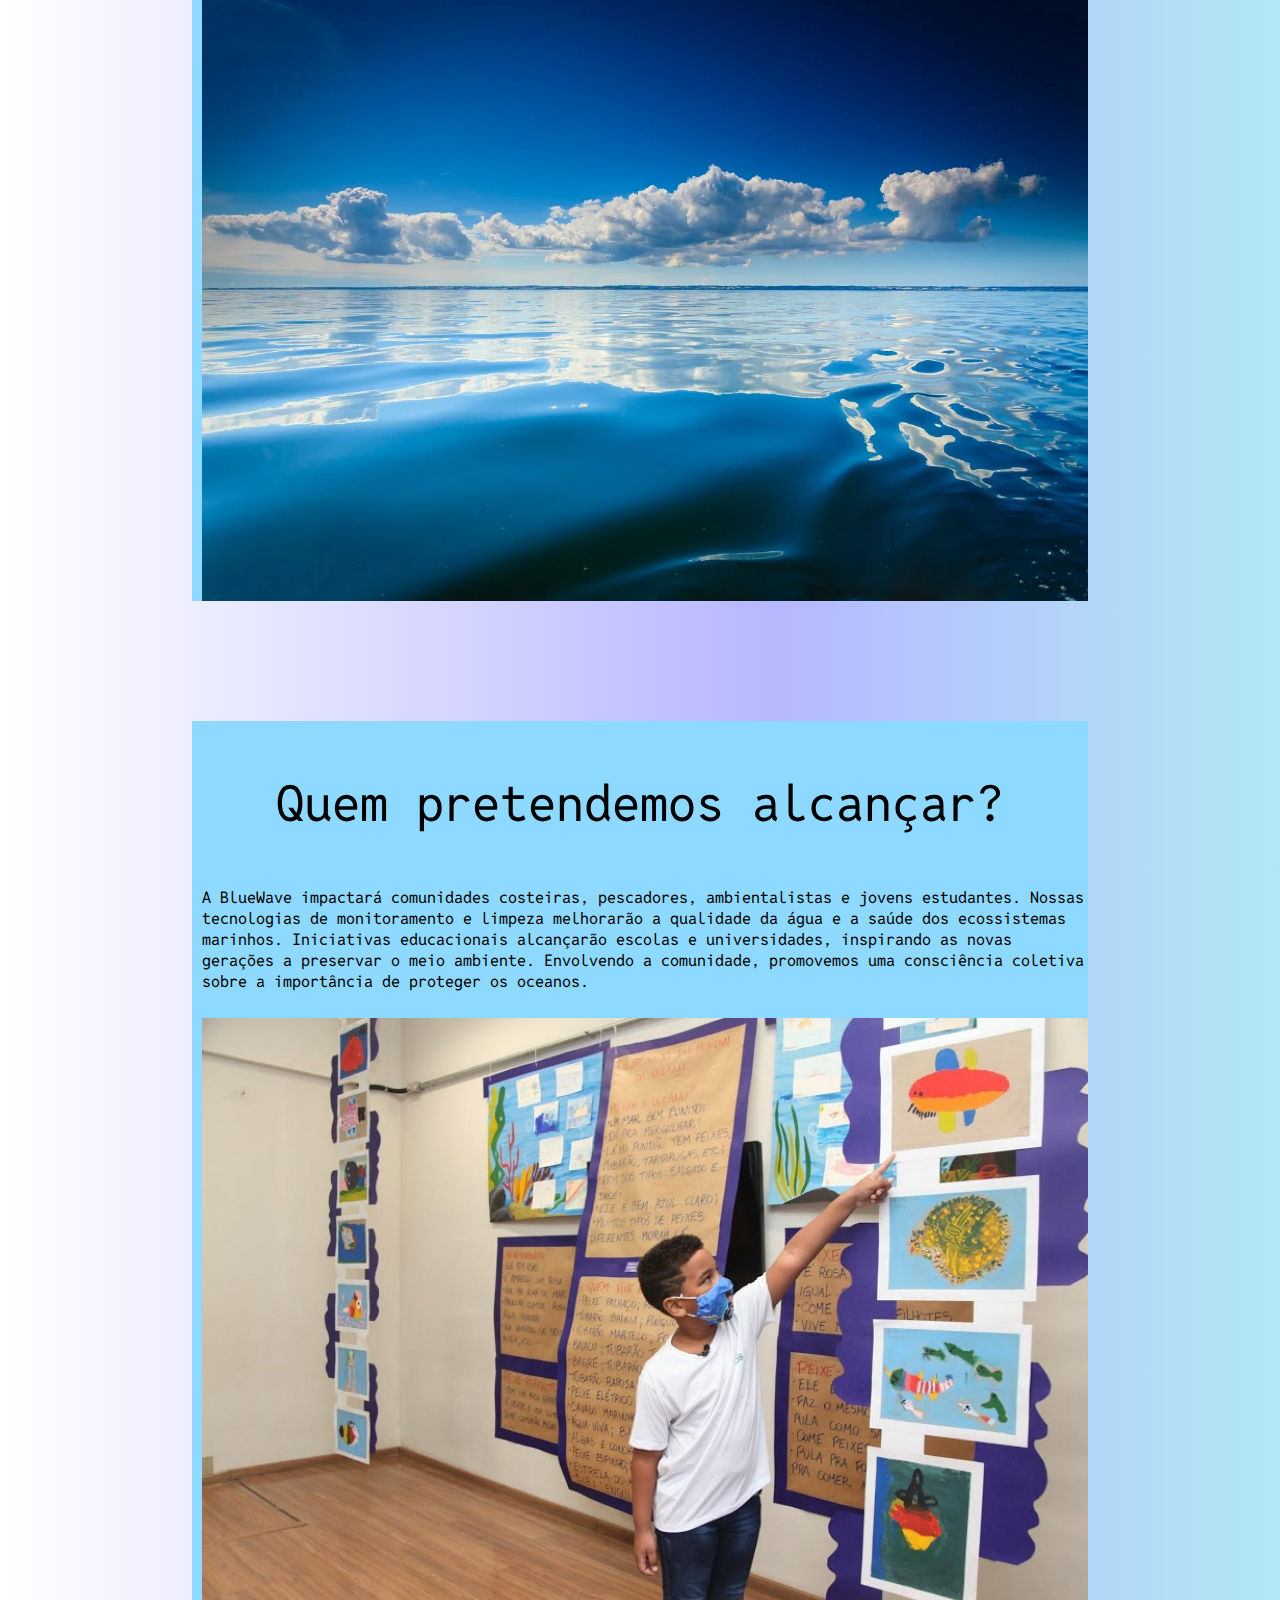
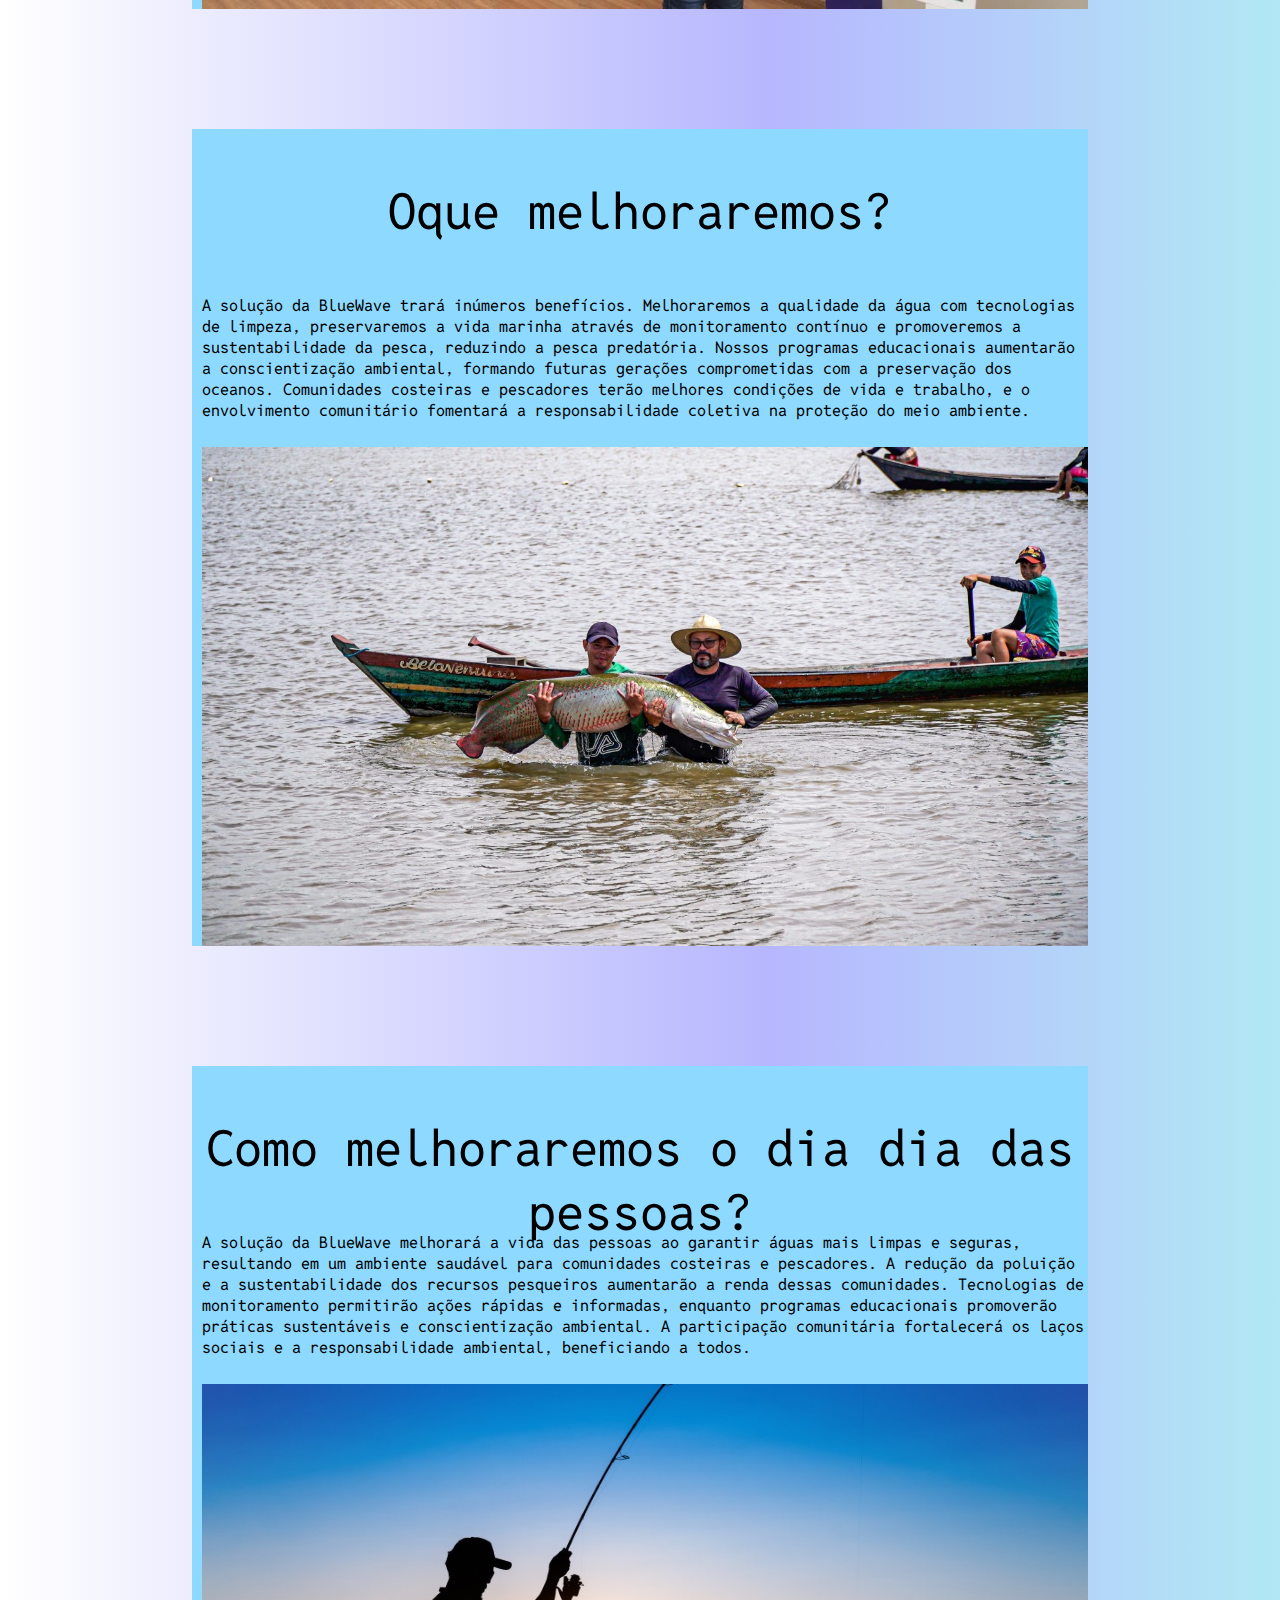
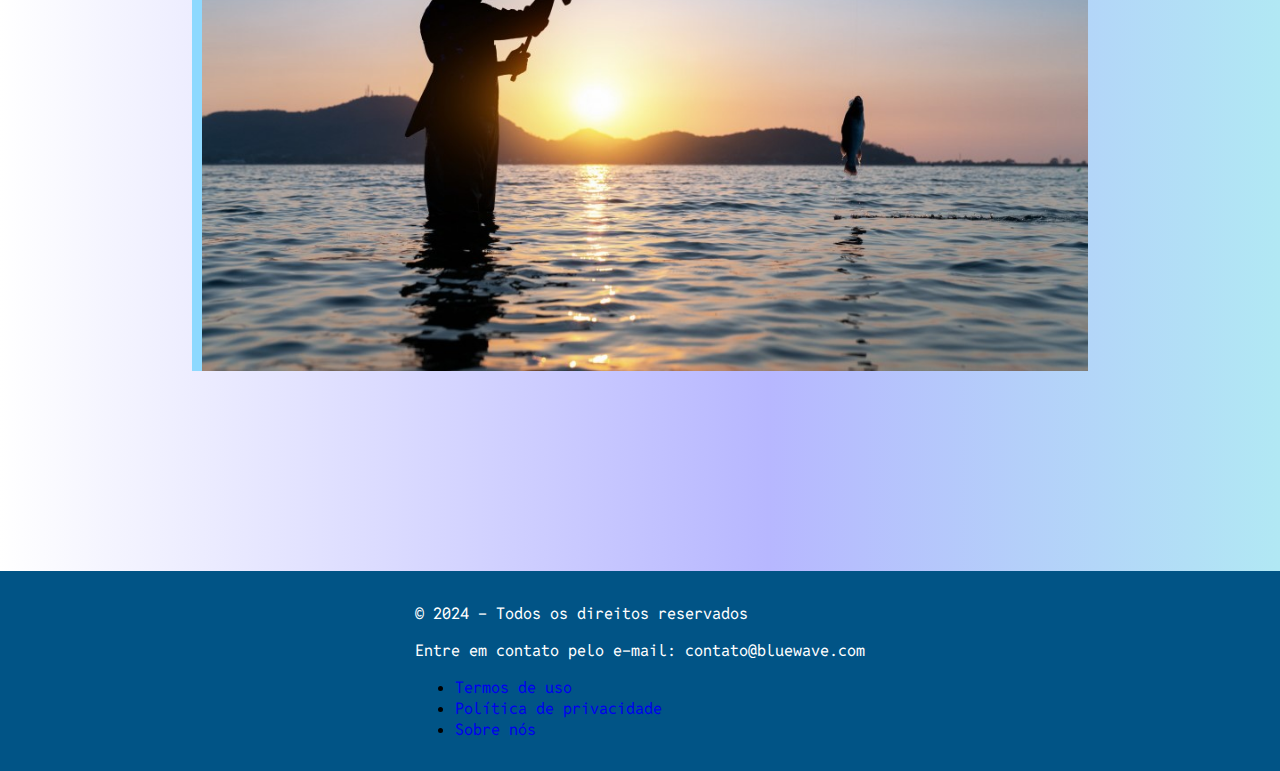
==== commit 99d85755: "slider e página de cadastro prontos" ====
--- a/index.html
+++ b/index.html
@@ -35,6 +35,15 @@
     </header>
     <div>
         <img src="imagens/Banner.png" alt="Slogan Transformando O Azul" class="bannner">
+    </div>
+    <div class="slider">
+        <div class="slides">
+            <img src="imagens/placeholder1.png" alt="Imagem escrito: Bem-vindo, venha descobrir como trabalhamos" class="active">
+            <img src="imagens/placeholder2.png" alt="Imagem escrito buscando um futuro melhor com uma tartaruga rodeada de poluição">
+            <img src="imagens/placeholder3.png" alt="Imagem dizendo para você enviar sua denúncia já!">
+        </div>
+        <button class="prev" onclick="prevSlide()">&#10094;</button>
+        <button class="next" onclick="nextSlide()">&#10095;</button>
     </div>
     <section class="landing" id="section1">
         <div class="container">
@@ -114,6 +123,7 @@
         </div>
         </div>
     </footer>
+    <script src="javascript/slider.js"></script>
     <script src="javascript/script.js"></script>
     <script src="javascript/dom.js"></script>
 </body>
--- a/css/style.css
+++ b/css/style.css
@@ -12,7 +12,8 @@
 
 .headerlanding {
     display: flex;
-    position: fixed;
+    position: absolute;
+    z-index: 1;
     width: 100%;
     margin: 0;
     padding: 0;
@@ -57,7 +58,7 @@
 .landing {
     display: flex;
     justify-content: space-around;
-    margin-top: 65px;
+    padding-top: 200px;
 }
 
 .container {
@@ -256,3 +257,51 @@
     transform: scale(0.95); 
      }
 
+     .slider {
+        position: relative;
+        top: 100px;
+        max-width: 80%;
+        margin: 20px auto;
+        overflow: hidden;
+        border-radius: 10px;
+    }
+    
+    .slides {
+        display: flex;
+        transition: transform 0.5s ease-in-out;
+    }
+    
+    .slider img {
+        width: 100%;
+        height: auto;
+        display: none;
+    }
+    
+    .slider img.active {
+        display: block;
+    }
+    
+    .prev, .next {
+        position: absolute;
+        top: 50%;
+        transform: translateY(-50%);
+        background-color: rgba(0,0,0,0.5);
+        color: white;
+        border: none;
+        padding: 10px;
+        cursor: pointer;
+        border-radius: 50%;
+        z-index: 100;
+    }
+    
+    .prev {
+        left: 10px;
+    }
+    
+    .next {
+        right: 10px;
+    }
+    
+    .prev:hover, .next:hover {
+        background-color: rgba(0,0,0,0.8);
+    }